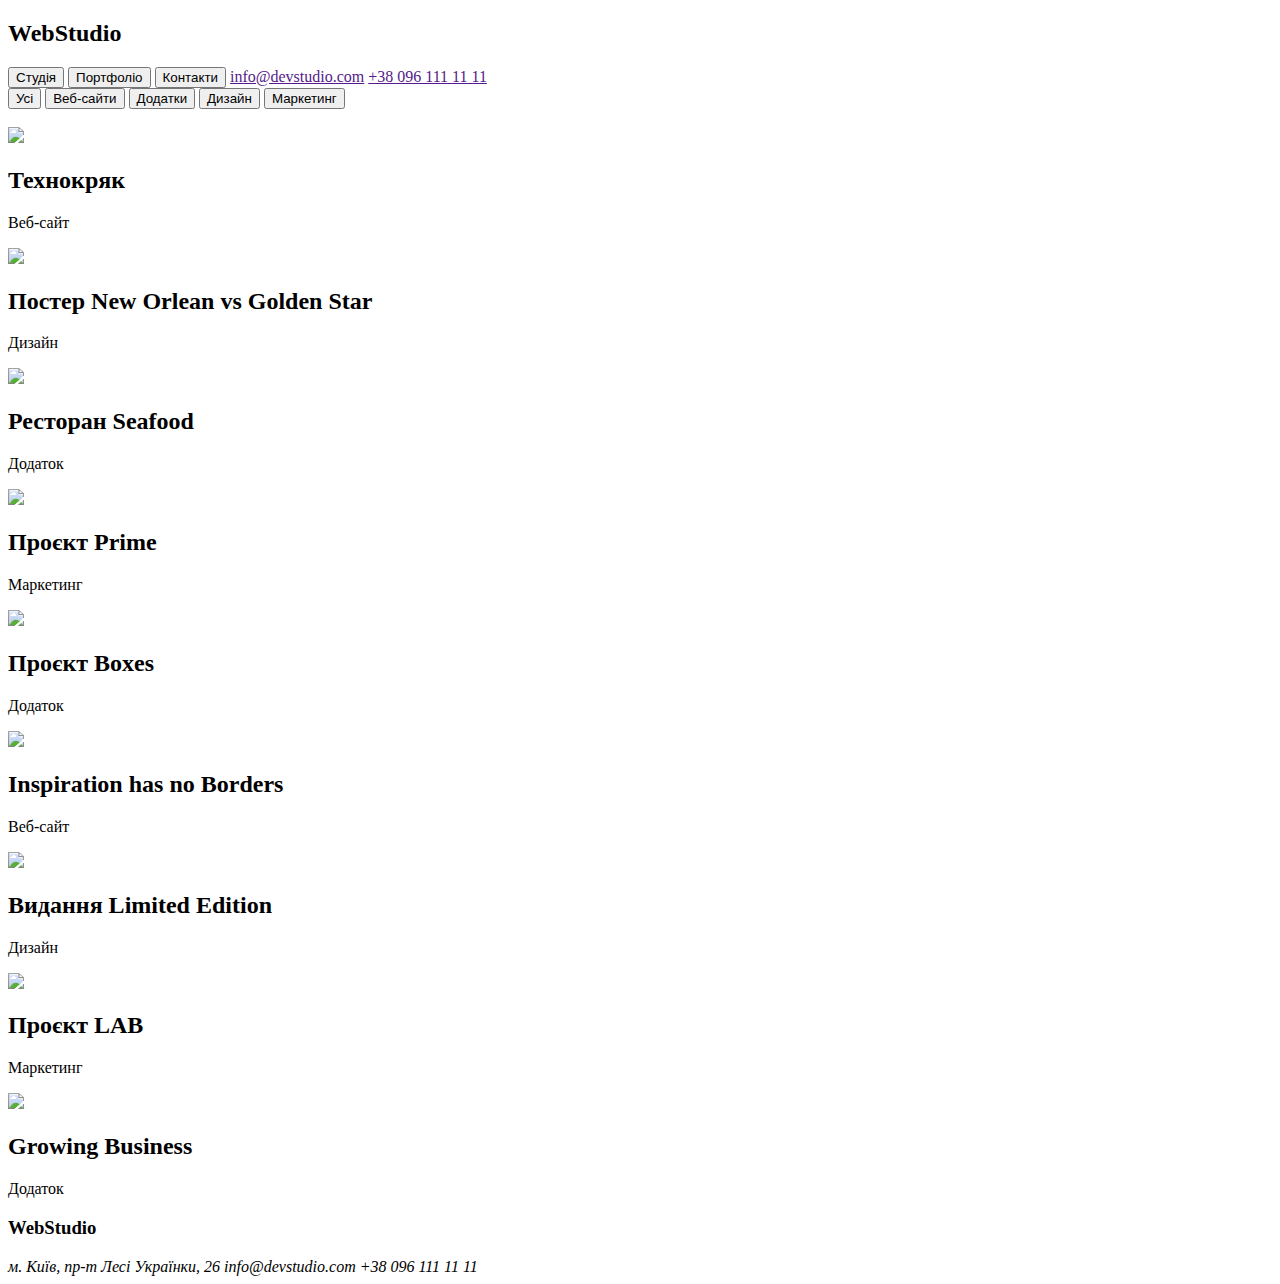
==== portfolio.html @ 67437295 "hello:)" ====
<!DOCTYPE html>
<html lang="en">
<head>
    <meta charset="UTF-8">
    <meta name="viewport" content="width=device-width, initial-scale=1.0">
    <title>Document</title>
</head>
<body>
  <header>
    <h2>WebStudio</h2>
    <button>Студія</button>
    <button>Портфоліо</button>
    <button>Контакти</button>
    <a href="" >info@devstudio.com</a>
    <a href="" >+38 096 111 11 11</a>
  </header>
  <main>
   <button>Усi</i></button>
<button>Веб-сайти</button>
<button>Додатки</button>
<button>Дизайн</button>
<button>Маркетинг</button>
<br>
<br>
<img src="https://www.google.com/imgres?q=laptop&imgurl=https%3A%2F%2Feuronics.ie%2Fcdn%2Fshop%2Fproducts%2Fc08182636_37fb84fd-99cb-457e-bbe7-fbdf2073a39b_600x.png%3Fv%3D1692798462&imgrefurl=https%3A%2F%2Feuronics.ie%2Fproducts%2Fhp-laptop-core-i3-1115g4-4gb-128gb-15-6-fhd-natural-silver-laptop-15s-fq2050na&docid=ZyOKdVw-lLEk2M&tbnid=l8ycsXHzP4lEBM&vet=12ahUKEwiNrfe1zaGIAxUEWEEAHR8PBLgQM3oECDEQAA..i&w=600&h=450&hcb=2&ved=2ahUKEwiNrfe1zaGIAxUEWEEAHR8PBLgQM3oECDEQAA" />
<h2>Технокряк</h2>
<p>Веб-сайт</p>
<img src="https://www.google.com/imgres?q=basketball&imgurl=https%3A%2F%2Fwww.ncaa.com%2F_flysystem%2Fpublic-s3%2Fstyles%2Flarge_16x9%2Fpublic-s3%2Fthumbnails%2F2024-04%2Fheide-putback.jpg%3Fh%3D71c64c38%26itok%3DlRvWX8m5&imgrefurl=https%3A%2F%2Fwww.ncaa.com%2Fsports%2Fbasketball-men%2Fd1&docid=zAGZPlyM1wrfuM&tbnid=Vhg1HHwNZ5F5mM&vet=12ahUKEwjRs7brzqGIAxUMWkEAHcvUKc4QM3oECGkQAA..i&w=1280&h=720&hcb=2&ved=2ahUKEwjRs7brzqGIAxUMWkEAHcvUKc4QM3oECGkQAA" />
<h2>Постер New Orlean vs Golden Star</h2>
<p>Дизайн</p>
<img src="https://www.google.com/imgres?q=seafood%20word&imgurl=https%3A%2F%2Fwww.shutterstock.com%2Fimage-vector%2Fvector-illustration-seafood-text-advertisments-600w-1482568709.jpg&imgrefurl=https%3A%2F%2Fwww.shutterstock.com%2Fsearch%2Fseafood-word&docid=PDdvQxFw0j-ROM&tbnid=7Hi1hHAVCEogoM&vet=12ahUKEwjzuKHXz6GIAxU7WUEAHUrkHI0QM3oECHIQAA..i&w=600&h=428&hcb=2&ved=2ahUKEwjzuKHXz6GIAxU7WUEAHUrkHI0QM3oECHIQAA"/>
<h2>Ресторан Seafood</h2>
<p>Додаток</p>
<img src="https://www.google.com/imgres?q=headphones&imgurl=https%3A%2F%2Fhniesfp.imgix.net%2F8%2Fimages%2Fdetailed%2F378%2FHeadphone_Sony_WH-CH520B.jpg%3Ffit%3Dfill%26bg%3D0FFF%26w%3D1500%26h%3D1000%26auto%3Dformat%2Ccompress&imgrefurl=https%3A%2F%2Fwww.harveynorman.ie%2Ftvs-headphones%2Fheadphones%2Fall-headphones%2Fwireless-headphones%2Fsony-wh-ch520-over-ear-wireless-headphones-black.html&docid=RtQ9C7Jx9IM8LM&tbnid=XfExqavMAMLGVM&vet=12ahUKEwiy7KKmzaGIAxU4UkEAHSH9MXoQM3oECHIQAA..i&w=1500&h=1000&hcb=2&ved=2ahUKEwiy7KKmzaGIAxU4UkEAHSH9MXoQM3oECHIQAA" />
<h2>Проєкт Prime</h2>
<p>Маркетинг</p>
<img src="https://www.google.com/imgres?q=boxes&imgurl=https%3A%2F%2Fwww.barrypackaging.com%2Fmedia%2Fcatalog%2Fproduct%2Fcache%2F43539715166df2cfe9c9410f0d056757%2Fc%2Fu%2Fcustom_printed_boxes_ireland.png&imgrefurl=https%3A%2F%2Fwww.barrypackaging.com%2Fprinted-gift-boxes.html&docid=LnR7jEbwJSw3JM&tbnid=hXiBMqPza2zN1M&vet=12ahUKEwiR3YLJ16GIAxVcVUEAHfduN2YQM3oECBkQAA..i&w=700&h=700&hcb=2&ved=2ahUKEwiR3YLJ16GIAxVcVUEAHfduN2YQM3oECBkQAA"/>
<h2>Проєкт Boxes</h2>
   <p>Додаток</p> 
   <img src="https://www.google.com/imgres?q=inspiration%20for%20borders%20computer&imgurl=https%3A%2F%2Fcdn-bnoon.nitrocdn.com%2FcfUeuSvoLILQuGVcmoHbpjWXuRZqSowW%2Fassets%2Fimages%2Foptimized%2Frev-9ff0157%2Fzudu.co.uk%2Fwp-content%2Fuploads%2Fcampaign-creators-1167000-unsplash.jpg&imgrefurl=https%3A%2F%2Fzudu.co.uk%2Fblog%2Fweb-design-inspiration-resources%2F&docid=n_Tm7UALkPeo5M&tbnid=-ISSPaA6j4lECM&vet=12ahUKEwjW4Lrx16GIAxV7aEEAHYIGNwgQM3oECDkQAA..i&w=6000&h=4000&hcb=2&ved=2ahUKEwjW4Lrx16GIAxV7aEEAHYIGNwgQM3oECDkQAA" />
   <h2>Inspiration has no Borders</h2>
   <p>Веб-сайт</p>
   <img src="https://www.google.com/url?sa=i&url=https%3A%2F%2Fby.ebay.com%2Fb%2FOscar-Wilde-Limited-Edition-Original-Antiquarian-Collectible-Books%2F29223%2Fbn_83355276&psig=AOvVaw1IG4GmJKWW__uV10mE99AT&ust=1725278143927000&source=images&cd=vfe&opi=89978449&ved=0CBQQjRxqFwoTCOiQ55zYoYgDFQAAAAAdAAAAABAE" />
   <h2>Видання Limited Edition</h2>
   <p>Дизайн</p>
   <img src="https://www.google.com/imgres?q=lab%20el%20tag&imgurl=https%3A%2F%2Funblast.com%2Fwp-content%2Fuploads%2F2023%2F07%2FRectangle-Label-Tag-Mockup.jpg&imgrefurl=https%3A%2F%2Funblast.com%2Frectangle-label-tag-mockup%2F&docid=7kOJz4NvoI5FbM&tbnid=uqVEvZj4_ieZxM&vet=12ahUKEwik2c-z2KGIAxUhU0EAHc0yK_wQM3oECBYQAA..i&w=2000&h=1500&hcb=2&ved=2ahUKEwik2c-z2KGIAxUhU0EAHc0yK_wQM3oECBYQAA" />
   <h2>Проєкт LAB</h2>
   <p>Маркетинг</p>
   <img src="https://www.google.com/imgres?q=growing%20business&imgurl=https%3A%2F%2Fthecurrency.news%2Fwp-content%2Fuploads%2F2023%2F10%2FBusiness-Growth-1.jpg&imgrefurl=https%3A%2F%2Fthecurrency.news%2Farticles%2F129938%2Fif-growth-is-fundamentally-intertwined-with-corporate-survival-how-fast-should-your-company-grow%2F&docid=T8zz59KXGPl3RM&tbnid=UoJcz5yVofsyIM&vet=12ahUKEwimg87F2KGIAxW-VUEAHWiLNqEQM3oFCIABEAA..i&w=1920&h=1080&hcb=2&ved=2ahUKEwimg87F2KGIAxW-VUEAHWiLNqEQM3oFCIABEAA" />
   <h2>Growing Business</h2>
   <p>Додаток</p>
  </main>
  <footer>
    <h3>WebStudio</h3>
<address>м. Київ, пр-т Лесі Українки, 26
info@devstudio.com
+38 096 111 11 11</address>
</body>
</html>
</footer>
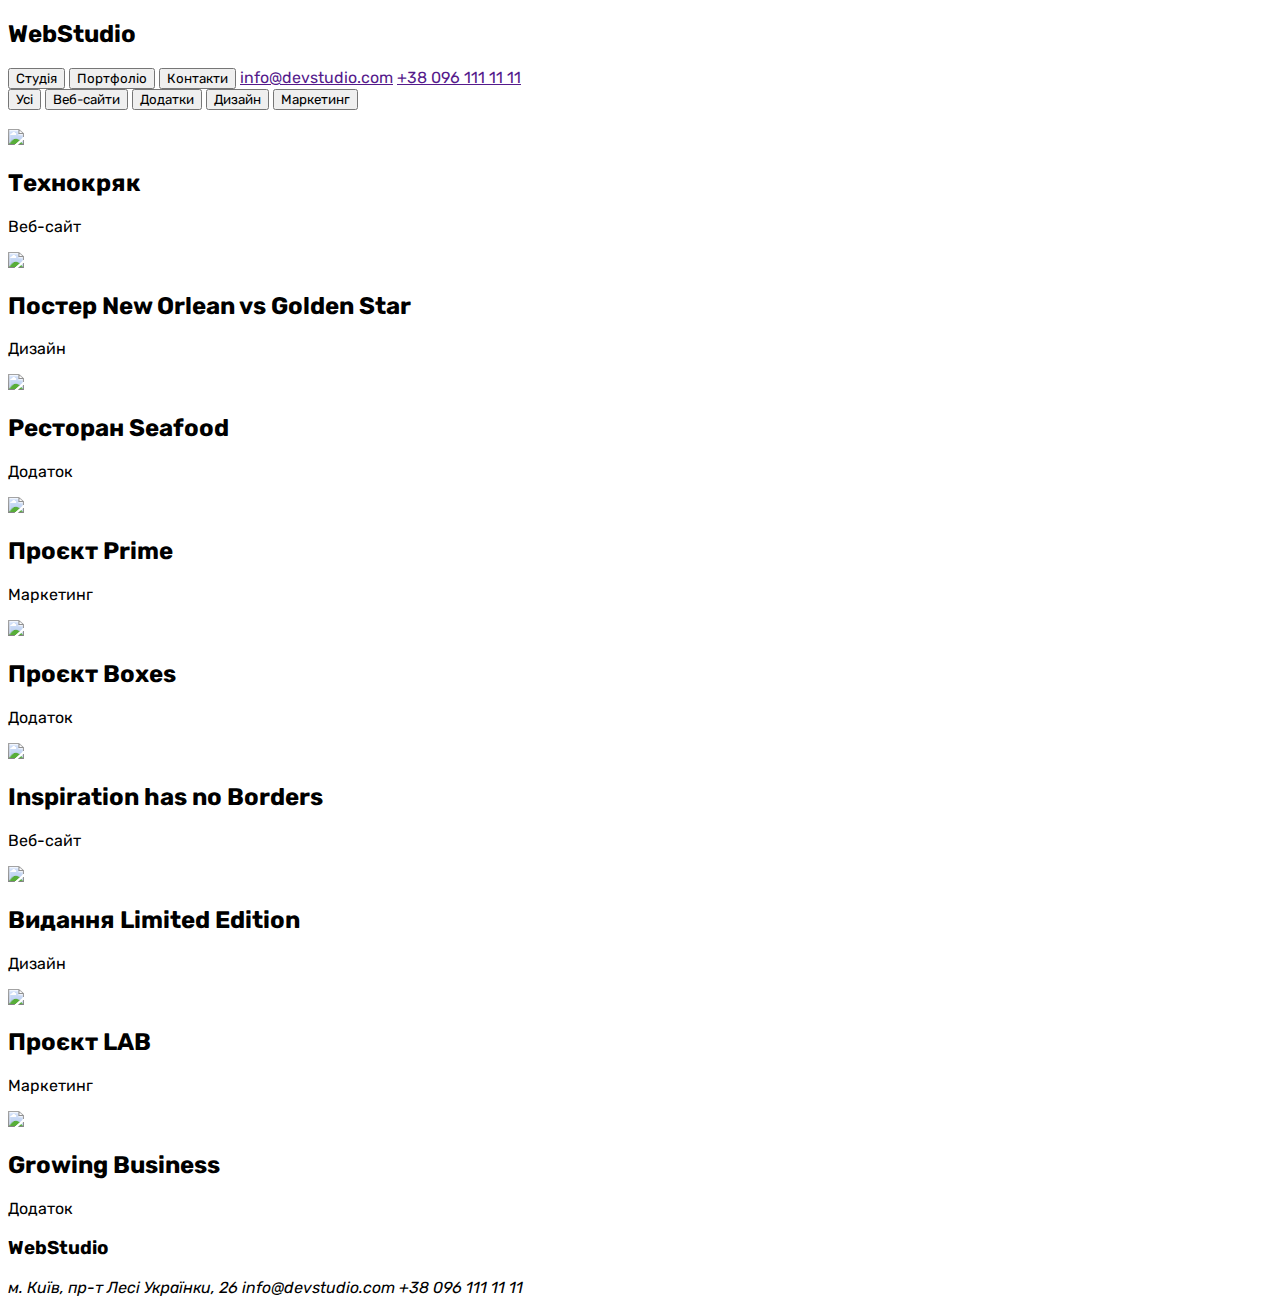
==== commit ff7de80a: "HW done" ====
--- a/portfolio.html
+++ b/portfolio.html
@@ -4,7 +4,19 @@
     <meta charset="UTF-8">
     <meta name="viewport" content="width=device-width, initial-scale=1.0">
     <title>Document</title>
+    <link rel="stylesheet" href="portfolio.css">
 </head>
+<meta charset="UTF-8">
+    <meta name="viewport" content="width=device-width, initial-scale=1.0">
+    <title>Document</title>
+    <link rel="preconnect" href="https://fonts.googleapis.com">
+<link rel="preconnect" href="https://fonts.gstatic.com" crossorigin>
+<link href="https://fonts.googleapis.com/css2?family=Rubik:ital,wght@0,300..900;1,300..900&display=swap" rel="stylesheet">
+    <style>
+        body, h1, h2, h3, h4, p, a, button {
+            font-family: 'Rubik', sans-serif;
+        }
+    </style>
 <body>
   <header>
     <h2>WebStudio</h2>
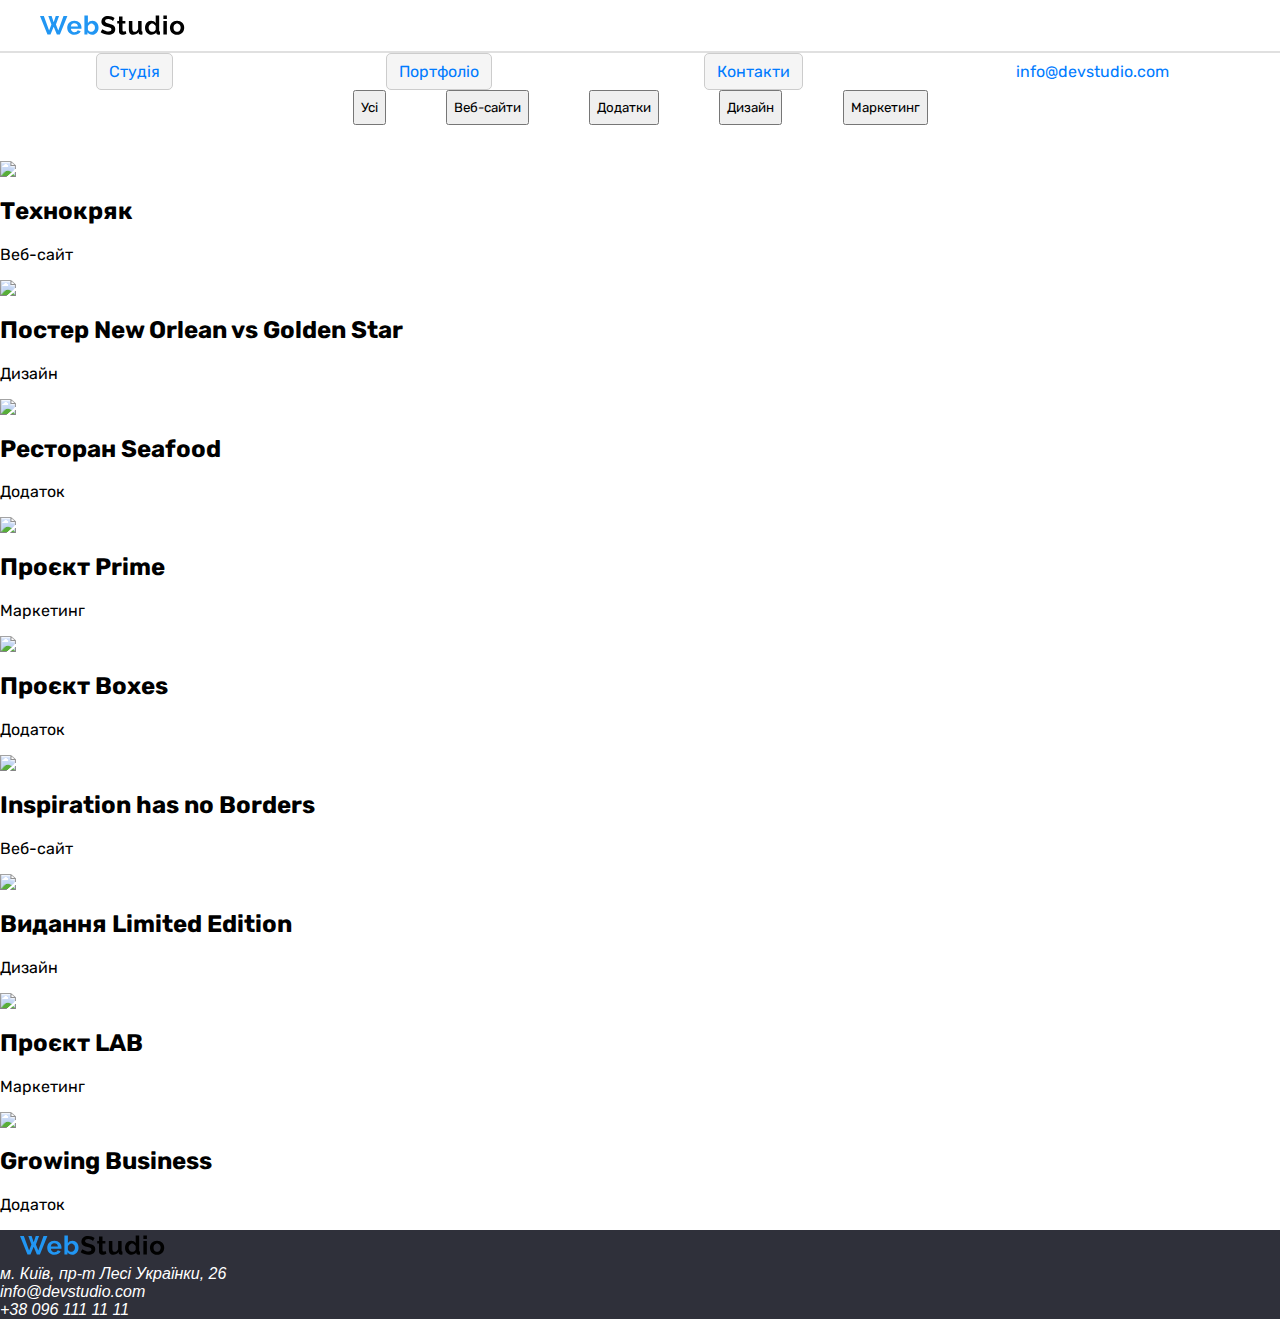
==== commit 2c506b2d: "Вибачте, що не зміг розмістити зображення з текстом по центру. Я не знаю, чому це не виходить" ====
--- a/portfolio.html
+++ b/portfolio.html
@@ -4,6 +4,13 @@
     <meta charset="UTF-8">
     <meta name="viewport" content="width=device-width, initial-scale=1.0">
     <title>Document</title>
+    <link
+      rel="stylesheet"
+      href="https://cdnjs.cloudflare.com/ajax/libs/modern-normalize/2.0.0/modern-normalize.min.css"
+      integrity="sha512-4xo8blKMVCiXpTaLzQSLSw3KFOVPWhm/TRtuPVc4WG6kUgjH6J03IBuG7JZPkcWMxJ5huwaBpOpnwYElP/m6wg=="
+      crossorigin="anonymous"
+      referrerpolicy="no-referrer"
+    />
     <link rel="stylesheet" href="portfolio.css">
 </head>
 <meta charset="UTF-8">
@@ -16,56 +23,179 @@
         body, h1, h2, h3, h4, p, a, button {
             font-family: 'Rubik', sans-serif;
         }
+
+.header-container {
+    display: flex;
+    align-items: center;
+    justify-content: space-between; 
+    padding: 10px 20px;
+    border-bottom: 2px solid #e0e0e0;
+}
+
+.logo a {
+    font-weight: bold;
+    font-size: 1.5em;
+    color: #007bff;
+    text-decoration: none;
+    display: inline-block;
+    border: 2px solid #007bff;
+    padding: 5px 10px;
+    border-radius: 5px;
+    transition: all 0.3s ease;
+}
+
+.logo a span {
+    color: black;
+}
+
+.logo a:hover {
+    background-color: #007bff;
+    color: white;
+}
+
+.nav-buttons {
+    display: flex;
+    gap: 20px; 
+    justify-content: space-around;
+}
+
+.nav-buttons button {
+    padding: 8px 12px;
+    border: 1px solid #ccc;
+    background-color: #f5f5f5;
+    color: #007bff;
+    font-size: 1em;
+    cursor: pointer;
+    border-radius: 5px;
+    transition: background-color 0.3s ease, color 0.3s ease;
+}
+
+.nav-buttons button:hover {
+    background-color: #007bff;
+    color: white;
+}
+
+.contact-info {
+    display: flex;
+    gap: 15px;
+    align-items: center;
+}
+
+.contact-info a {
+    text-decoration: none;
+    color: #007bff;
+    transition: color 0.3s ease;
+}
+
+.contact-info a:hover {
+    color: #ff5733;
+}
+
+body {
+    font-family: Arial, sans-serif;
+    margin: 0;
+    padding: 0;
+}
+.webstudiologo {
+    margin-left: 20px; 
+}
+
+.buttons {
+  width: 575px;
+  height: 35px;
+  top: 174px;
+ display: flex;
+ justify-content: space-between;
+ margin: 0 auto;
+}
+
+.end {
+  background-color: #2F303A;
+  
+}
+.address{
+   color: white;
+}
+
+.img {
+  display: flex;
+      justify-content: space-between;
+      margin: 0 auto;
+}
+
+.img2 {
+  display: flex;
+      justify-content: space-between;
+      margin: 0 auto;
+}
+
+.img3 {
+  display: flex;
+      justify-content: space-between;
+      margin: 0 auto;
+}
     </style>
 <body>
   <header>
-    <h2>WebStudio</h2>
-    <button>Студія</button>
-    <button>Портфоліо</button>
-    <button>Контакти</button>
-    <a href="" >info@devstudio.com</a>
-    <a href="" >+38 096 111 11 11</a>
+    <div class="header-container">
+    <svg class="webstudiologo" width="145" height="31" viewBox="0 0 145 20" fill="none" xmlns="http://www.w3.org/2000/svg">
+      <path d="M8.294 0.592H11.596L13.676 6.702L15.756 0.592H19.084L15.938 8.99L18.278 14.892L23.504 0.539999H27.404L19.89 19H16.874L13.676 11.252L10.478 19H7.462L0 0.539999H3.848L9.1 14.892L11.388 8.99L8.294 0.592ZM34.3793 19.26C33.2873 19.26 32.2993 19.078 31.4153 18.714C30.5313 18.3327 29.7773 17.8213 29.1533 17.18C28.5293 16.5387 28.044 15.7933 27.6973 14.944C27.368 14.0947 27.2033 13.202 27.2033 12.266C27.2033 11.2953 27.368 10.3853 27.6973 9.536C28.0266 8.66933 28.5033 7.91533 29.1273 7.274C29.7513 6.61533 30.5053 6.09533 31.3893 5.714C32.2906 5.33267 33.296 5.142 34.4053 5.142C35.5146 5.142 36.5026 5.33267 37.3693 5.714C38.2533 6.09533 38.9986 6.60667 39.6053 7.248C40.2293 7.88933 40.6973 8.63467 41.0093 9.484C41.3386 10.3333 41.5033 11.2173 41.5033 12.136C41.5033 12.3613 41.4946 12.578 41.4773 12.786C41.4773 12.994 41.46 13.1673 41.4253 13.306H30.8953C30.9473 13.8433 31.0773 14.32 31.2853 14.736C31.4933 15.152 31.762 15.5073 32.0913 15.802C32.4206 16.0967 32.7933 16.322 33.2093 16.478C33.6253 16.634 34.0586 16.712 34.5093 16.712C35.2026 16.712 35.8526 16.5473 36.4593 16.218C37.0833 15.8713 37.508 15.4207 37.7333 14.866L40.7233 15.698C40.2206 16.738 39.4146 17.596 38.3053 18.272C37.2133 18.9307 35.9046 19.26 34.3793 19.26ZM37.9153 11.044C37.8286 10.0213 37.4473 9.20667 36.7713 8.6C36.1126 7.976 35.3066 7.664 34.3533 7.664C33.8853 7.664 33.4433 7.75067 33.0273 7.924C32.6286 8.08 32.2733 8.30533 31.9613 8.6C31.6493 8.89467 31.3893 9.25 31.1813 9.666C30.9906 10.082 30.878 10.5413 30.8433 11.044H37.9153ZM52.1538 19.26C51.1138 19.26 50.1864 19.026 49.3718 18.558C48.5571 18.09 47.9158 17.4487 47.4478 16.634V19H44.4058V0.0199995H47.8898V7.768C48.3751 6.936 49.0078 6.29467 49.7878 5.844C50.5851 5.376 51.5124 5.142 52.5698 5.142C53.4538 5.142 54.2598 5.33267 54.9878 5.714C55.7158 6.09533 56.3398 6.60667 56.8598 7.248C57.3971 7.88933 57.8044 8.64333 58.0818 9.51C58.3764 10.3767 58.5238 11.2867 58.5238 12.24C58.5238 13.228 58.3591 14.1467 58.0298 14.996C57.7178 15.8453 57.2758 16.5907 56.7038 17.232C56.1318 17.856 55.4558 18.35 54.6758 18.714C53.8958 19.078 53.0551 19.26 52.1538 19.26ZM51.1918 16.296C51.7464 16.296 52.2578 16.192 52.7258 15.984C53.1938 15.7587 53.5924 15.464 53.9218 15.1C54.2511 14.736 54.5024 14.3113 54.6758 13.826C54.8664 13.3407 54.9618 12.8207 54.9618 12.266C54.9618 11.7113 54.8751 11.1827 54.7018 10.68C54.5284 10.1773 54.2771 9.73533 53.9478 9.354C53.6358 8.97267 53.2631 8.66933 52.8298 8.444C52.3964 8.21867 51.9198 8.106 51.3998 8.106C50.6198 8.106 49.9178 8.366 49.2938 8.886C48.6871 9.38867 48.2191 10.0127 47.8898 10.758V14.008C48.0111 14.3547 48.1844 14.6667 48.4098 14.944C48.6524 15.2213 48.9211 15.464 49.2158 15.672C49.5104 15.8627 49.8311 16.0187 50.1778 16.14C50.5244 16.244 50.8624 16.296 51.1918 16.296Z" fill="#2196F3"/>
+      <path d="M73.0003 5.376C72.8789 5.25467 72.6536 5.09 72.3243 4.882C72.0123 4.674 71.6223 4.47467 71.1543 4.284C70.7036 4.076 70.2096 3.90267 69.6723 3.764C69.1349 3.62533 68.5889 3.556 68.0343 3.556C67.0463 3.556 66.3096 3.738 65.8243 4.102C65.3389 4.466 65.0963 4.97733 65.0963 5.636C65.0963 6.01733 65.1829 6.338 65.3563 6.598C65.5469 6.84067 65.8156 7.05733 66.1623 7.248C66.5089 7.43867 66.9423 7.612 67.4623 7.768C67.9996 7.924 68.6149 8.08867 69.3083 8.262C70.2096 8.50467 71.0243 8.76467 71.7523 9.042C72.4976 9.31933 73.1216 9.666 73.6243 10.082C74.1443 10.498 74.5429 11.0007 74.8203 11.59C75.0976 12.162 75.2363 12.8727 75.2363 13.722C75.2363 14.71 75.0456 15.5593 74.6643 16.27C74.3003 16.9633 73.7976 17.5267 73.1563 17.96C72.5323 18.3933 71.8043 18.714 70.9723 18.922C70.1576 19.1127 69.2996 19.208 68.3983 19.208C67.0116 19.208 65.6423 19 64.2903 18.584C62.9383 18.168 61.7249 17.5787 60.6503 16.816L62.2363 13.722C62.3923 13.878 62.6696 14.086 63.0683 14.346C63.4843 14.5887 63.9696 14.84 64.5243 15.1C65.0789 15.3427 65.6943 15.5507 66.3703 15.724C67.0463 15.8973 67.7396 15.984 68.4503 15.984C70.4263 15.984 71.4143 15.3513 71.4143 14.086C71.4143 13.6873 71.3016 13.3493 71.0763 13.072C70.8509 12.7947 70.5303 12.552 70.1143 12.344C69.6983 12.136 69.1956 11.9453 68.6063 11.772C68.0169 11.5987 67.3583 11.408 66.6303 11.2C65.7463 10.9573 64.9749 10.6973 64.3163 10.42C63.6749 10.1253 63.1376 9.78733 62.7043 9.406C62.2709 9.00733 61.9416 8.55667 61.7163 8.054C61.5083 7.534 61.4043 6.91867 61.4043 6.208C61.4043 5.272 61.5776 4.44 61.9243 3.712C62.2709 2.984 62.7476 2.37733 63.3543 1.892C63.9783 1.40667 64.6976 1.04267 65.5123 0.799999C66.3269 0.539999 67.2023 0.409999 68.1383 0.409999C69.4383 0.409999 70.6343 0.617999 71.7263 1.034C72.8183 1.43267 73.7716 1.90933 74.5863 2.464L73.0003 5.376ZM86.4013 18.298C85.9333 18.506 85.3613 18.714 84.6853 18.922C84.0093 19.13 83.2986 19.234 82.5533 19.234C82.0679 19.234 81.6086 19.1733 81.1753 19.052C80.7593 18.9307 80.3866 18.74 80.0573 18.48C79.7453 18.2027 79.4939 17.856 79.3033 17.44C79.1126 17.0067 79.0173 16.4867 79.0173 15.88V8.054H77.2233V5.376H79.0173V0.956H82.5013V5.376H85.3613V8.054H82.5013V14.71C82.5013 15.1953 82.6226 15.542 82.8653 15.75C83.1253 15.9407 83.4373 16.036 83.8013 16.036C84.1653 16.036 84.5206 15.9753 84.8673 15.854C85.2139 15.7327 85.4913 15.6287 85.6993 15.542L86.4013 18.298ZM93.1558 19.26C91.7518 19.26 90.6858 18.8093 89.9578 17.908C89.2298 17.0067 88.8658 15.672 88.8658 13.904V5.376H92.3498V13.15C92.3498 15.2473 93.1038 16.296 94.6118 16.296C95.2878 16.296 95.9378 16.0967 96.5618 15.698C97.2031 15.282 97.7231 14.658 98.1218 13.826V5.376H101.606V14.996C101.606 15.36 101.666 15.62 101.788 15.776C101.926 15.932 102.143 16.0187 102.438 16.036V19C102.091 19.0693 101.796 19.1127 101.554 19.13C101.328 19.1473 101.12 19.156 100.93 19.156C100.306 19.156 99.7944 19.0173 99.3958 18.74C99.0144 18.4453 98.7891 18.0467 98.7198 17.544L98.6418 16.452C98.0351 17.388 97.2551 18.09 96.3018 18.558C95.3484 19.026 94.2998 19.26 93.1558 19.26ZM111.49 19.26C110.554 19.26 109.687 19.078 108.89 18.714C108.093 18.35 107.408 17.8473 106.836 17.206C106.264 16.5647 105.813 15.8193 105.484 14.97C105.172 14.1033 105.016 13.176 105.016 12.188C105.016 11.2 105.163 10.2813 105.458 9.432C105.77 8.58267 106.195 7.83733 106.732 7.196C107.269 6.55467 107.911 6.052 108.656 5.688C109.401 5.324 110.216 5.142 111.1 5.142C112.105 5.142 113.007 5.38467 113.804 5.87C114.619 6.35533 115.251 6.988 115.702 7.768V0.0199995H119.186V14.996C119.186 15.36 119.247 15.62 119.368 15.776C119.489 15.932 119.697 16.0187 119.992 16.036V19C119.385 19.1213 118.891 19.182 118.51 19.182C117.886 19.182 117.375 19.026 116.976 18.714C116.577 18.402 116.352 17.9947 116.3 17.492L116.222 16.634C115.719 17.5007 115.035 18.1593 114.168 18.61C113.319 19.0433 112.426 19.26 111.49 19.26ZM112.4 16.296C112.729 16.296 113.067 16.244 113.414 16.14C113.761 16.0187 114.081 15.854 114.376 15.646C114.671 15.438 114.931 15.1953 115.156 14.918C115.399 14.6407 115.581 14.3373 115.702 14.008V10.758C115.563 10.3767 115.364 10.03 115.104 9.718C114.861 9.38867 114.575 9.11133 114.246 8.886C113.934 8.64333 113.596 8.45267 113.232 8.314C112.885 8.17533 112.539 8.106 112.192 8.106C111.672 8.106 111.187 8.21867 110.736 8.444C110.303 8.66933 109.93 8.98133 109.618 9.38C109.306 9.76133 109.063 10.2033 108.89 10.706C108.717 11.2087 108.63 11.7287 108.63 12.266C108.63 12.838 108.725 13.3667 108.916 13.852C109.107 14.3373 109.367 14.762 109.696 15.126C110.025 15.49 110.415 15.776 110.866 15.984C111.334 16.192 111.845 16.296 112.4 16.296ZM123.386 19V5.376H126.87V19H123.386ZM123.386 3.478V0.0199995H126.87V3.478H123.386ZM137.085 19.26C135.975 19.26 134.979 19.0693 134.095 18.688C133.211 18.3067 132.457 17.7953 131.833 17.154C131.226 16.4953 130.758 15.7413 130.429 14.892C130.099 14.0427 129.935 13.15 129.935 12.214C129.935 11.2607 130.099 10.3593 130.429 9.51C130.758 8.66067 131.226 7.91533 131.833 7.274C132.457 6.61533 133.211 6.09533 134.095 5.714C134.979 5.33267 135.975 5.142 137.085 5.142C138.194 5.142 139.182 5.33267 140.049 5.714C140.933 6.09533 141.678 6.61533 142.285 7.274C142.909 7.91533 143.385 8.66067 143.715 9.51C144.044 10.3593 144.209 11.2607 144.209 12.214C144.209 13.15 144.044 14.0427 143.715 14.892C143.385 15.7413 142.917 16.4953 142.311 17.154C141.704 17.7953 140.959 18.3067 140.075 18.688C139.191 19.0693 138.194 19.26 137.085 19.26ZM133.523 12.214C133.523 12.8207 133.609 13.3753 133.783 13.878C133.973 14.3633 134.225 14.788 134.537 15.152C134.866 15.516 135.247 15.802 135.681 16.01C136.114 16.2007 136.582 16.296 137.085 16.296C137.587 16.296 138.055 16.2007 138.489 16.01C138.922 15.802 139.295 15.516 139.607 15.152C139.936 14.788 140.187 14.3547 140.361 13.852C140.551 13.3493 140.647 12.7947 140.647 12.188C140.647 11.5987 140.551 11.0527 140.361 10.55C140.187 10.0473 139.936 9.614 139.607 9.25C139.295 8.886 138.922 8.60867 138.489 8.418C138.055 8.21 137.587 8.106 137.085 8.106C136.582 8.106 136.114 8.21 135.681 8.418C135.247 8.626 134.866 8.912 134.537 9.276C134.225 9.64 133.973 10.0733 133.783 10.576C133.609 11.0787 133.523 11.6247 133.523 12.214Z" fill="black"/>
+    </svg></div>
+    <div class="nav-buttons">
+      <button class="button1">Студія</button>
+      <button class="button2">Портфоліо</button>
+      <button class="button3">Контакти</button>
+      <div class="contact-info">
+        <a href="mailto:info@devstudio.com">info@devstudio.com</a>
+      <a href="+38 096 111 11 11"></a>
+    </div>
   </header>
   <main>
-   <button>Усi</i></button>
-<button>Веб-сайти</button>
-<button>Додатки</button>
-<button>Дизайн</button>
-<button>Маркетинг</button>
+    <div class="buttons">
+   <button class="button3.0">Усi</i></button>
+<button class="button4">Веб-сайти</button>
+<button class="button5">Додатки</button>
+<button class="button6">Дизайн</button>
+<button class="button7">Маркетинг</button>
+</div>
 <br>
 <br>
-<img src="https://www.google.com/imgres?q=laptop&imgurl=https%3A%2F%2Feuronics.ie%2Fcdn%2Fshop%2Fproducts%2Fc08182636_37fb84fd-99cb-457e-bbe7-fbdf2073a39b_600x.png%3Fv%3D1692798462&imgrefurl=https%3A%2F%2Feuronics.ie%2Fproducts%2Fhp-laptop-core-i3-1115g4-4gb-128gb-15-6-fhd-natural-silver-laptop-15s-fq2050na&docid=ZyOKdVw-lLEk2M&tbnid=l8ycsXHzP4lEBM&vet=12ahUKEwiNrfe1zaGIAxUEWEEAHR8PBLgQM3oECDEQAA..i&w=600&h=450&hcb=2&ved=2ahUKEwiNrfe1zaGIAxUEWEEAHR8PBLgQM3oECDEQAA" />
+<img class="img" src="https://www.google.com/imgres?q=laptop&imgurl=https%3A%2F%2Feuronics.ie%2Fcdn%2Fshop%2Fproducts%2Fc08182636_37fb84fd-99cb-457e-bbe7-fbdf2073a39b_600x.png%3Fv%3D1692798462&imgrefurl=https%3A%2F%2Feuronics.ie%2Fproducts%2Fhp-laptop-core-i3-1115g4-4gb-128gb-15-6-fhd-natural-silver-laptop-15s-fq2050na&docid=ZyOKdVw-lLEk2M&tbnid=l8ycsXHzP4lEBM&vet=12ahUKEwiNrfe1zaGIAxUEWEEAHR8PBLgQM3oECDEQAA..i&w=600&h=450&hcb=2&ved=2ahUKEwiNrfe1zaGIAxUEWEEAHR8PBLgQM3oECDEQAA" />
 <h2>Технокряк</h2>
 <p>Веб-сайт</p>
-<img src="https://www.google.com/imgres?q=basketball&imgurl=https%3A%2F%2Fwww.ncaa.com%2F_flysystem%2Fpublic-s3%2Fstyles%2Flarge_16x9%2Fpublic-s3%2Fthumbnails%2F2024-04%2Fheide-putback.jpg%3Fh%3D71c64c38%26itok%3DlRvWX8m5&imgrefurl=https%3A%2F%2Fwww.ncaa.com%2Fsports%2Fbasketball-men%2Fd1&docid=zAGZPlyM1wrfuM&tbnid=Vhg1HHwNZ5F5mM&vet=12ahUKEwjRs7brzqGIAxUMWkEAHcvUKc4QM3oECGkQAA..i&w=1280&h=720&hcb=2&ved=2ahUKEwjRs7brzqGIAxUMWkEAHcvUKc4QM3oECGkQAA" />
+<img class="img" src="https://www.google.com/imgres?q=basketball&imgurl=https%3A%2F%2Fwww.ncaa.com%2F_flysystem%2Fpublic-s3%2Fstyles%2Flarge_16x9%2Fpublic-s3%2Fthumbnails%2F2024-04%2Fheide-putback.jpg%3Fh%3D71c64c38%26itok%3DlRvWX8m5&imgrefurl=https%3A%2F%2Fwww.ncaa.com%2Fsports%2Fbasketball-men%2Fd1&docid=zAGZPlyM1wrfuM&tbnid=Vhg1HHwNZ5F5mM&vet=12ahUKEwjRs7brzqGIAxUMWkEAHcvUKc4QM3oECGkQAA..i&w=1280&h=720&hcb=2&ved=2ahUKEwjRs7brzqGIAxUMWkEAHcvUKc4QM3oECGkQAA" />
 <h2>Постер New Orlean vs Golden Star</h2>
 <p>Дизайн</p>
-<img src="https://www.google.com/imgres?q=seafood%20word&imgurl=https%3A%2F%2Fwww.shutterstock.com%2Fimage-vector%2Fvector-illustration-seafood-text-advertisments-600w-1482568709.jpg&imgrefurl=https%3A%2F%2Fwww.shutterstock.com%2Fsearch%2Fseafood-word&docid=PDdvQxFw0j-ROM&tbnid=7Hi1hHAVCEogoM&vet=12ahUKEwjzuKHXz6GIAxU7WUEAHUrkHI0QM3oECHIQAA..i&w=600&h=428&hcb=2&ved=2ahUKEwjzuKHXz6GIAxU7WUEAHUrkHI0QM3oECHIQAA"/>
+<img class="img" src="https://www.google.com/imgres?q=seafood%20word&imgurl=https%3A%2F%2Fwww.shutterstock.com%2Fimage-vector%2Fvector-illustration-seafood-text-advertisments-600w-1482568709.jpg&imgrefurl=https%3A%2F%2Fwww.shutterstock.com%2Fsearch%2Fseafood-word&docid=PDdvQxFw0j-ROM&tbnid=7Hi1hHAVCEogoM&vet=12ahUKEwjzuKHXz6GIAxU7WUEAHUrkHI0QM3oECHIQAA..i&w=600&h=428&hcb=2&ved=2ahUKEwjzuKHXz6GIAxU7WUEAHUrkHI0QM3oECHIQAA"/>
 <h2>Ресторан Seafood</h2>
 <p>Додаток</p>
-<img src="https://www.google.com/imgres?q=headphones&imgurl=https%3A%2F%2Fhniesfp.imgix.net%2F8%2Fimages%2Fdetailed%2F378%2FHeadphone_Sony_WH-CH520B.jpg%3Ffit%3Dfill%26bg%3D0FFF%26w%3D1500%26h%3D1000%26auto%3Dformat%2Ccompress&imgrefurl=https%3A%2F%2Fwww.harveynorman.ie%2Ftvs-headphones%2Fheadphones%2Fall-headphones%2Fwireless-headphones%2Fsony-wh-ch520-over-ear-wireless-headphones-black.html&docid=RtQ9C7Jx9IM8LM&tbnid=XfExqavMAMLGVM&vet=12ahUKEwiy7KKmzaGIAxU4UkEAHSH9MXoQM3oECHIQAA..i&w=1500&h=1000&hcb=2&ved=2ahUKEwiy7KKmzaGIAxU4UkEAHSH9MXoQM3oECHIQAA" />
+<img class="img2" src="https://www.google.com/imgres?q=headphones&imgurl=https%3A%2F%2Fhniesfp.imgix.net%2F8%2Fimages%2Fdetailed%2F378%2FHeadphone_Sony_WH-CH520B.jpg%3Ffit%3Dfill%26bg%3D0FFF%26w%3D1500%26h%3D1000%26auto%3Dformat%2Ccompress&imgrefurl=https%3A%2F%2Fwww.harveynorman.ie%2Ftvs-headphones%2Fheadphones%2Fall-headphones%2Fwireless-headphones%2Fsony-wh-ch520-over-ear-wireless-headphones-black.html&docid=RtQ9C7Jx9IM8LM&tbnid=XfExqavMAMLGVM&vet=12ahUKEwiy7KKmzaGIAxU4UkEAHSH9MXoQM3oECHIQAA..i&w=1500&h=1000&hcb=2&ved=2ahUKEwiy7KKmzaGIAxU4UkEAHSH9MXoQM3oECHIQAA" />
 <h2>Проєкт Prime</h2>
 <p>Маркетинг</p>
-<img src="https://www.google.com/imgres?q=boxes&imgurl=https%3A%2F%2Fwww.barrypackaging.com%2Fmedia%2Fcatalog%2Fproduct%2Fcache%2F43539715166df2cfe9c9410f0d056757%2Fc%2Fu%2Fcustom_printed_boxes_ireland.png&imgrefurl=https%3A%2F%2Fwww.barrypackaging.com%2Fprinted-gift-boxes.html&docid=LnR7jEbwJSw3JM&tbnid=hXiBMqPza2zN1M&vet=12ahUKEwiR3YLJ16GIAxVcVUEAHfduN2YQM3oECBkQAA..i&w=700&h=700&hcb=2&ved=2ahUKEwiR3YLJ16GIAxVcVUEAHfduN2YQM3oECBkQAA"/>
+<img class="img2" src="https://www.google.com/imgres?q=boxes&imgurl=https%3A%2F%2Fwww.barrypackaging.com%2Fmedia%2Fcatalog%2Fproduct%2Fcache%2F43539715166df2cfe9c9410f0d056757%2Fc%2Fu%2Fcustom_printed_boxes_ireland.png&imgrefurl=https%3A%2F%2Fwww.barrypackaging.com%2Fprinted-gift-boxes.html&docid=LnR7jEbwJSw3JM&tbnid=hXiBMqPza2zN1M&vet=12ahUKEwiR3YLJ16GIAxVcVUEAHfduN2YQM3oECBkQAA..i&w=700&h=700&hcb=2&ved=2ahUKEwiR3YLJ16GIAxVcVUEAHfduN2YQM3oECBkQAA"/>
 <h2>Проєкт Boxes</h2>
    <p>Додаток</p> 
-   <img src="https://www.google.com/imgres?q=inspiration%20for%20borders%20computer&imgurl=https%3A%2F%2Fcdn-bnoon.nitrocdn.com%2FcfUeuSvoLILQuGVcmoHbpjWXuRZqSowW%2Fassets%2Fimages%2Foptimized%2Frev-9ff0157%2Fzudu.co.uk%2Fwp-content%2Fuploads%2Fcampaign-creators-1167000-unsplash.jpg&imgrefurl=https%3A%2F%2Fzudu.co.uk%2Fblog%2Fweb-design-inspiration-resources%2F&docid=n_Tm7UALkPeo5M&tbnid=-ISSPaA6j4lECM&vet=12ahUKEwjW4Lrx16GIAxV7aEEAHYIGNwgQM3oECDkQAA..i&w=6000&h=4000&hcb=2&ved=2ahUKEwjW4Lrx16GIAxV7aEEAHYIGNwgQM3oECDkQAA" />
+   <img class="img2" src="https://www.google.com/imgres?q=inspiration%20for%20borders%20computer&imgurl=https%3A%2F%2Fcdn-bnoon.nitrocdn.com%2FcfUeuSvoLILQuGVcmoHbpjWXuRZqSowW%2Fassets%2Fimages%2Foptimized%2Frev-9ff0157%2Fzudu.co.uk%2Fwp-content%2Fuploads%2Fcampaign-creators-1167000-unsplash.jpg&imgrefurl=https%3A%2F%2Fzudu.co.uk%2Fblog%2Fweb-design-inspiration-resources%2F&docid=n_Tm7UALkPeo5M&tbnid=-ISSPaA6j4lECM&vet=12ahUKEwjW4Lrx16GIAxV7aEEAHYIGNwgQM3oECDkQAA..i&w=6000&h=4000&hcb=2&ved=2ahUKEwjW4Lrx16GIAxV7aEEAHYIGNwgQM3oECDkQAA" />
    <h2>Inspiration has no Borders</h2>
    <p>Веб-сайт</p>
-   <img src="https://www.google.com/url?sa=i&url=https%3A%2F%2Fby.ebay.com%2Fb%2FOscar-Wilde-Limited-Edition-Original-Antiquarian-Collectible-Books%2F29223%2Fbn_83355276&psig=AOvVaw1IG4GmJKWW__uV10mE99AT&ust=1725278143927000&source=images&cd=vfe&opi=89978449&ved=0CBQQjRxqFwoTCOiQ55zYoYgDFQAAAAAdAAAAABAE" />
+   <img class="img3" src="https://www.google.com/url?sa=i&url=https%3A%2F%2Fby.ebay.com%2Fb%2FOscar-Wilde-Limited-Edition-Original-Antiquarian-Collectible-Books%2F29223%2Fbn_83355276&psig=AOvVaw1IG4GmJKWW__uV10mE99AT&ust=1725278143927000&source=images&cd=vfe&opi=89978449&ved=0CBQQjRxqFwoTCOiQ55zYoYgDFQAAAAAdAAAAABAE" />
    <h2>Видання Limited Edition</h2>
    <p>Дизайн</p>
-   <img src="https://www.google.com/imgres?q=lab%20el%20tag&imgurl=https%3A%2F%2Funblast.com%2Fwp-content%2Fuploads%2F2023%2F07%2FRectangle-Label-Tag-Mockup.jpg&imgrefurl=https%3A%2F%2Funblast.com%2Frectangle-label-tag-mockup%2F&docid=7kOJz4NvoI5FbM&tbnid=uqVEvZj4_ieZxM&vet=12ahUKEwik2c-z2KGIAxUhU0EAHc0yK_wQM3oECBYQAA..i&w=2000&h=1500&hcb=2&ved=2ahUKEwik2c-z2KGIAxUhU0EAHc0yK_wQM3oECBYQAA" />
+   <img class="img3" src="https://www.google.com/imgres?q=lab%20el%20tag&imgurl=https%3A%2F%2Funblast.com%2Fwp-content%2Fuploads%2F2023%2F07%2FRectangle-Label-Tag-Mockup.jpg&imgrefurl=https%3A%2F%2Funblast.com%2Frectangle-label-tag-mockup%2F&docid=7kOJz4NvoI5FbM&tbnid=uqVEvZj4_ieZxM&vet=12ahUKEwik2c-z2KGIAxUhU0EAHc0yK_wQM3oECBYQAA..i&w=2000&h=1500&hcb=2&ved=2ahUKEwik2c-z2KGIAxUhU0EAHc0yK_wQM3oECBYQAA" />
    <h2>Проєкт LAB</h2>
    <p>Маркетинг</p>
-   <img src="https://www.google.com/imgres?q=growing%20business&imgurl=https%3A%2F%2Fthecurrency.news%2Fwp-content%2Fuploads%2F2023%2F10%2FBusiness-Growth-1.jpg&imgrefurl=https%3A%2F%2Fthecurrency.news%2Farticles%2F129938%2Fif-growth-is-fundamentally-intertwined-with-corporate-survival-how-fast-should-your-company-grow%2F&docid=T8zz59KXGPl3RM&tbnid=UoJcz5yVofsyIM&vet=12ahUKEwimg87F2KGIAxW-VUEAHWiLNqEQM3oFCIABEAA..i&w=1920&h=1080&hcb=2&ved=2ahUKEwimg87F2KGIAxW-VUEAHWiLNqEQM3oFCIABEAA" />
+   <img class="img3" src="https://www.google.com/imgres?q=growing%20business&imgurl=https%3A%2F%2Fthecurrency.news%2Fwp-content%2Fuploads%2F2023%2F10%2FBusiness-Growth-1.jpg&imgrefurl=https%3A%2F%2Fthecurrency.news%2Farticles%2F129938%2Fif-growth-is-fundamentally-intertwined-with-corporate-survival-how-fast-should-your-company-grow%2F&docid=T8zz59KXGPl3RM&tbnid=UoJcz5yVofsyIM&vet=12ahUKEwimg87F2KGIAxW-VUEAHWiLNqEQM3oFCIABEAA..i&w=1920&h=1080&hcb=2&ved=2ahUKEwimg87F2KGIAxW-VUEAHWiLNqEQM3oFCIABEAA" />
    <h2>Growing Business</h2>
    <p>Додаток</p>
   </main>
-  <footer>
-    <h3>WebStudio</h3>
-<address>м. Київ, пр-т Лесі Українки, 26
-info@devstudio.com
+  <footer class="end">
+    <svg class="webstudiologo" width="145" height="31" viewBox="0 0 145 20" fill="none" xmlns="http://www.w3.org/2000/svg">
+      <path d="M8.294 0.592H11.596L13.676 6.702L15.756 0.592H19.084L15.938 8.99L18.278 14.892L23.504 0.539999H27.404L19.89 19H16.874L13.676 11.252L10.478 19H7.462L0 0.539999H3.848L9.1 14.892L11.388 8.99L8.294 0.592ZM34.3793 19.26C33.2873 19.26 32.2993 19.078 31.4153 18.714C30.5313 18.3327 29.7773 17.8213 29.1533 17.18C28.5293 16.5387 28.044 15.7933 27.6973 14.944C27.368 14.0947 27.2033 13.202 27.2033 12.266C27.2033 11.2953 27.368 10.3853 27.6973 9.536C28.0266 8.66933 28.5033 7.91533 29.1273 7.274C29.7513 6.61533 30.5053 6.09533 31.3893 5.714C32.2906 5.33267 33.296 5.142 34.4053 5.142C35.5146 5.142 36.5026 5.33267 37.3693 5.714C38.2533 6.09533 38.9986 6.60667 39.6053 7.248C40.2293 7.88933 40.6973 8.63467 41.0093 9.484C41.3386 10.3333 41.5033 11.2173 41.5033 12.136C41.5033 12.3613 41.4946 12.578 41.4773 12.786C41.4773 12.994 41.46 13.1673 41.4253 13.306H30.8953C30.9473 13.8433 31.0773 14.32 31.2853 14.736C31.4933 15.152 31.762 15.5073 32.0913 15.802C32.4206 16.0967 32.7933 16.322 33.2093 16.478C33.6253 16.634 34.0586 16.712 34.5093 16.712C35.2026 16.712 35.8526 16.5473 36.4593 16.218C37.0833 15.8713 37.508 15.4207 37.7333 14.866L40.7233 15.698C40.2206 16.738 39.4146 17.596 38.3053 18.272C37.2133 18.9307 35.9046 19.26 34.3793 19.26ZM37.9153 11.044C37.8286 10.0213 37.4473 9.20667 36.7713 8.6C36.1126 7.976 35.3066 7.664 34.3533 7.664C33.8853 7.664 33.4433 7.75067 33.0273 7.924C32.6286 8.08 32.2733 8.30533 31.9613 8.6C31.6493 8.89467 31.3893 9.25 31.1813 9.666C30.9906 10.082 30.878 10.5413 30.8433 11.044H37.9153ZM52.1538 19.26C51.1138 19.26 50.1864 19.026 49.3718 18.558C48.5571 18.09 47.9158 17.4487 47.4478 16.634V19H44.4058V0.0199995H47.8898V7.768C48.3751 6.936 49.0078 6.29467 49.7878 5.844C50.5851 5.376 51.5124 5.142 52.5698 5.142C53.4538 5.142 54.2598 5.33267 54.9878 5.714C55.7158 6.09533 56.3398 6.60667 56.8598 7.248C57.3971 7.88933 57.8044 8.64333 58.0818 9.51C58.3764 10.3767 58.5238 11.2867 58.5238 12.24C58.5238 13.228 58.3591 14.1467 58.0298 14.996C57.7178 15.8453 57.2758 16.5907 56.7038 17.232C56.1318 17.856 55.4558 18.35 54.6758 18.714C53.8958 19.078 53.0551 19.26 52.1538 19.26ZM51.1918 16.296C51.7464 16.296 52.2578 16.192 52.7258 15.984C53.1938 15.7587 53.5924 15.464 53.9218 15.1C54.2511 14.736 54.5024 14.3113 54.6758 13.826C54.8664 13.3407 54.9618 12.8207 54.9618 12.266C54.9618 11.7113 54.8751 11.1827 54.7018 10.68C54.5284 10.1773 54.2771 9.73533 53.9478 9.354C53.6358 8.97267 53.2631 8.66933 52.8298 8.444C52.3964 8.21867 51.9198 8.106 51.3998 8.106C50.6198 8.106 49.9178 8.366 49.2938 8.886C48.6871 9.38867 48.2191 10.0127 47.8898 10.758V14.008C48.0111 14.3547 48.1844 14.6667 48.4098 14.944C48.6524 15.2213 48.9211 15.464 49.2158 15.672C49.5104 15.8627 49.8311 16.0187 50.1778 16.14C50.5244 16.244 50.8624 16.296 51.1918 16.296Z" fill="#2196F3"/>
+      <path d="M73.0003 5.376C72.8789 5.25467 72.6536 5.09 72.3243 4.882C72.0123 4.674 71.6223 4.47467 71.1543 4.284C70.7036 4.076 70.2096 3.90267 69.6723 3.764C69.1349 3.62533 68.5889 3.556 68.0343 3.556C67.0463 3.556 66.3096 3.738 65.8243 4.102C65.3389 4.466 65.0963 4.97733 65.0963 5.636C65.0963 6.01733 65.1829 6.338 65.3563 6.598C65.5469 6.84067 65.8156 7.05733 66.1623 7.248C66.5089 7.43867 66.9423 7.612 67.4623 7.768C67.9996 7.924 68.6149 8.08867 69.3083 8.262C70.2096 8.50467 71.0243 8.76467 71.7523 9.042C72.4976 9.31933 73.1216 9.666 73.6243 10.082C74.1443 10.498 74.5429 11.0007 74.8203 11.59C75.0976 12.162 75.2363 12.8727 75.2363 13.722C75.2363 14.71 75.0456 15.5593 74.6643 16.27C74.3003 16.9633 73.7976 17.5267 73.1563 17.96C72.5323 18.3933 71.8043 18.714 70.9723 18.922C70.1576 19.1127 69.2996 19.208 68.3983 19.208C67.0116 19.208 65.6423 19 64.2903 18.584C62.9383 18.168 61.7249 17.5787 60.6503 16.816L62.2363 13.722C62.3923 13.878 62.6696 14.086 63.0683 14.346C63.4843 14.5887 63.9696 14.84 64.5243 15.1C65.0789 15.3427 65.6943 15.5507 66.3703 15.724C67.0463 15.8973 67.7396 15.984 68.4503 15.984C70.4263 15.984 71.4143 15.3513 71.4143 14.086C71.4143 13.6873 71.3016 13.3493 71.0763 13.072C70.8509 12.7947 70.5303 12.552 70.1143 12.344C69.6983 12.136 69.1956 11.9453 68.6063 11.772C68.0169 11.5987 67.3583 11.408 66.6303 11.2C65.7463 10.9573 64.9749 10.6973 64.3163 10.42C63.6749 10.1253 63.1376 9.78733 62.7043 9.406C62.2709 9.00733 61.9416 8.55667 61.7163 8.054C61.5083 7.534 61.4043 6.91867 61.4043 6.208C61.4043 5.272 61.5776 4.44 61.9243 3.712C62.2709 2.984 62.7476 2.37733 63.3543 1.892C63.9783 1.40667 64.6976 1.04267 65.5123 0.799999C66.3269 0.539999 67.2023 0.409999 68.1383 0.409999C69.4383 0.409999 70.6343 0.617999 71.7263 1.034C72.8183 1.43267 73.7716 1.90933 74.5863 2.464L73.0003 5.376ZM86.4013 18.298C85.9333 18.506 85.3613 18.714 84.6853 18.922C84.0093 19.13 83.2986 19.234 82.5533 19.234C82.0679 19.234 81.6086 19.1733 81.1753 19.052C80.7593 18.9307 80.3866 18.74 80.0573 18.48C79.7453 18.2027 79.4939 17.856 79.3033 17.44C79.1126 17.0067 79.0173 16.4867 79.0173 15.88V8.054H77.2233V5.376H79.0173V0.956H82.5013V5.376H85.3613V8.054H82.5013V14.71C82.5013 15.1953 82.6226 15.542 82.8653 15.75C83.1253 15.9407 83.4373 16.036 83.8013 16.036C84.1653 16.036 84.5206 15.9753 84.8673 15.854C85.2139 15.7327 85.4913 15.6287 85.6993 15.542L86.4013 18.298ZM93.1558 19.26C91.7518 19.26 90.6858 18.8093 89.9578 17.908C89.2298 17.0067 88.8658 15.672 88.8658 13.904V5.376H92.3498V13.15C92.3498 15.2473 93.1038 16.296 94.6118 16.296C95.2878 16.296 95.9378 16.0967 96.5618 15.698C97.2031 15.282 97.7231 14.658 98.1218 13.826V5.376H101.606V14.996C101.606 15.36 101.666 15.62 101.788 15.776C101.926 15.932 102.143 16.0187 102.438 16.036V19C102.091 19.0693 101.796 19.1127 101.554 19.13C101.328 19.1473 101.12 19.156 100.93 19.156C100.306 19.156 99.7944 19.0173 99.3958 18.74C99.0144 18.4453 98.7891 18.0467 98.7198 17.544L98.6418 16.452C98.0351 17.388 97.2551 18.09 96.3018 18.558C95.3484 19.026 94.2998 19.26 93.1558 19.26ZM111.49 19.26C110.554 19.26 109.687 19.078 108.89 18.714C108.093 18.35 107.408 17.8473 106.836 17.206C106.264 16.5647 105.813 15.8193 105.484 14.97C105.172 14.1033 105.016 13.176 105.016 12.188C105.016 11.2 105.163 10.2813 105.458 9.432C105.77 8.58267 106.195 7.83733 106.732 7.196C107.269 6.55467 107.911 6.052 108.656 5.688C109.401 5.324 110.216 5.142 111.1 5.142C112.105 5.142 113.007 5.38467 113.804 5.87C114.619 6.35533 115.251 6.988 115.702 7.768V0.0199995H119.186V14.996C119.186 15.36 119.247 15.62 119.368 15.776C119.489 15.932 119.697 16.0187 119.992 16.036V19C119.385 19.1213 118.891 19.182 118.51 19.182C117.886 19.182 117.375 19.026 116.976 18.714C116.577 18.402 116.352 17.9947 116.3 17.492L116.222 16.634C115.719 17.5007 115.035 18.1593 114.168 18.61C113.319 19.0433 112.426 19.26 111.49 19.26ZM112.4 16.296C112.729 16.296 113.067 16.244 113.414 16.14C113.761 16.0187 114.081 15.854 114.376 15.646C114.671 15.438 114.931 15.1953 115.156 14.918C115.399 14.6407 115.581 14.3373 115.702 14.008V10.758C115.563 10.3767 115.364 10.03 115.104 9.718C114.861 9.38867 114.575 9.11133 114.246 8.886C113.934 8.64333 113.596 8.45267 113.232 8.314C112.885 8.17533 112.539 8.106 112.192 8.106C111.672 8.106 111.187 8.21867 110.736 8.444C110.303 8.66933 109.93 8.98133 109.618 9.38C109.306 9.76133 109.063 10.2033 108.89 10.706C108.717 11.2087 108.63 11.7287 108.63 12.266C108.63 12.838 108.725 13.3667 108.916 13.852C109.107 14.3373 109.367 14.762 109.696 15.126C110.025 15.49 110.415 15.776 110.866 15.984C111.334 16.192 111.845 16.296 112.4 16.296ZM123.386 19V5.376H126.87V19H123.386ZM123.386 3.478V0.0199995H126.87V3.478H123.386ZM137.085 19.26C135.975 19.26 134.979 19.0693 134.095 18.688C133.211 18.3067 132.457 17.7953 131.833 17.154C131.226 16.4953 130.758 15.7413 130.429 14.892C130.099 14.0427 129.935 13.15 129.935 12.214C129.935 11.2607 130.099 10.3593 130.429 9.51C130.758 8.66067 131.226 7.91533 131.833 7.274C132.457 6.61533 133.211 6.09533 134.095 5.714C134.979 5.33267 135.975 5.142 137.085 5.142C138.194 5.142 139.182 5.33267 140.049 5.714C140.933 6.09533 141.678 6.61533 142.285 7.274C142.909 7.91533 143.385 8.66067 143.715 9.51C144.044 10.3593 144.209 11.2607 144.209 12.214C144.209 13.15 144.044 14.0427 143.715 14.892C143.385 15.7413 142.917 16.4953 142.311 17.154C141.704 17.7953 140.959 18.3067 140.075 18.688C139.191 19.0693 138.194 19.26 137.085 19.26ZM133.523 12.214C133.523 12.8207 133.609 13.3753 133.783 13.878C133.973 14.3633 134.225 14.788 134.537 15.152C134.866 15.516 135.247 15.802 135.681 16.01C136.114 16.2007 136.582 16.296 137.085 16.296C137.587 16.296 138.055 16.2007 138.489 16.01C138.922 15.802 139.295 15.516 139.607 15.152C139.936 14.788 140.187 14.3547 140.361 13.852C140.551 13.3493 140.647 12.7947 140.647 12.188C140.647 11.5987 140.551 11.0527 140.361 10.55C140.187 10.0473 139.936 9.614 139.607 9.25C139.295 8.886 138.922 8.60867 138.489 8.418C138.055 8.21 137.587 8.106 137.085 8.106C136.582 8.106 136.114 8.21 135.681 8.418C135.247 8.626 134.866 8.912 134.537 9.276C134.225 9.64 133.973 10.0733 133.783 10.576C133.609 11.0787 133.523 11.6247 133.523 12.214Z" fill="black"/>
+    </svg></div>
+<address class="address">м. Київ, пр-т Лесі Українки, 26<br>
+info@devstudio.com<br>
 +38 096 111 11 11</address>
 </body>
 </html>
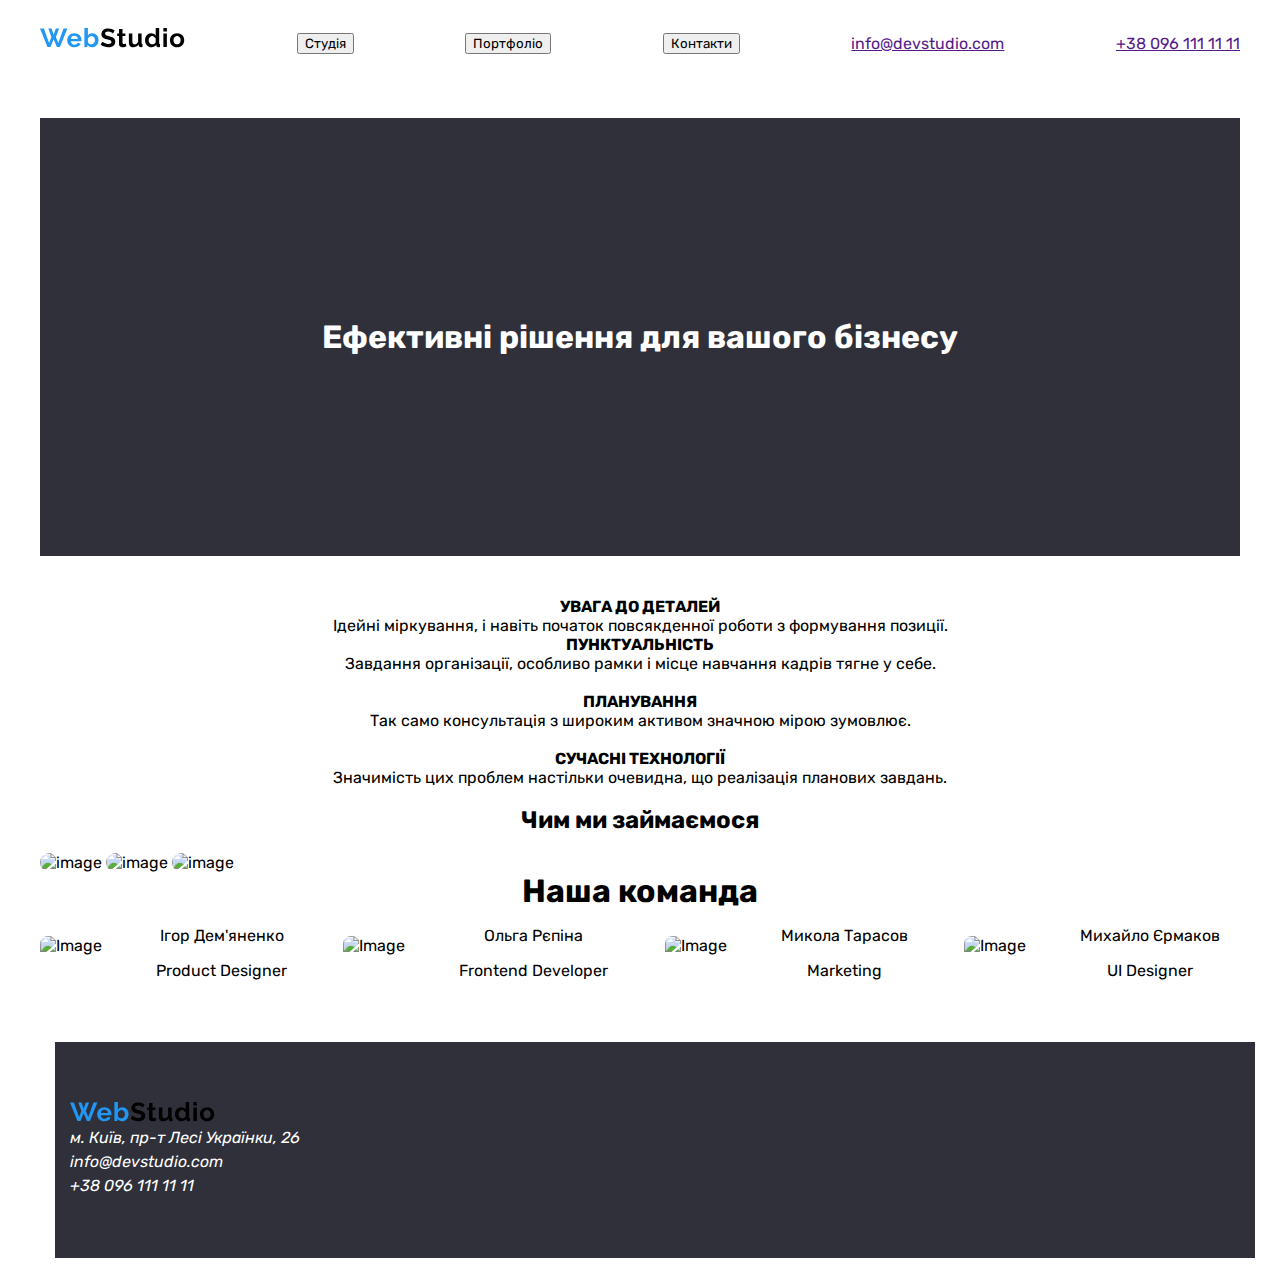
==== commit dd26bd97: "HW17done" ====
--- a/portfolio.html
+++ b/portfolio.html
@@ -1,203 +1,200 @@
+
 <!DOCTYPE html>
 <html lang="en">
 <head>
     <meta charset="UTF-8">
     <meta name="viewport" content="width=device-width, initial-scale=1.0">
     <title>Document</title>
-    <link
-      rel="stylesheet"
-      href="https://cdnjs.cloudflare.com/ajax/libs/modern-normalize/2.0.0/modern-normalize.min.css"
-      integrity="sha512-4xo8blKMVCiXpTaLzQSLSw3KFOVPWhm/TRtuPVc4WG6kUgjH6J03IBuG7JZPkcWMxJ5huwaBpOpnwYElP/m6wg=="
-      crossorigin="anonymous"
-      referrerpolicy="no-referrer"
-    />
-    <link rel="stylesheet" href="portfolio.css">
-</head>
-<meta charset="UTF-8">
-    <meta name="viewport" content="width=device-width, initial-scale=1.0">
-    <title>Document</title>
     <link rel="preconnect" href="https://fonts.googleapis.com">
 <link rel="preconnect" href="https://fonts.gstatic.com" crossorigin>
 <link href="https://fonts.googleapis.com/css2?family=Rubik:ital,wght@0,300..900;1,300..900&display=swap" rel="stylesheet">
+<link rel="stylesheet" href="style.css">
     <style>
-        body, h1, h2, h3, h4, p, a, button {
-            font-family: 'Rubik', sans-serif;
-        }
-
-.header-container {
-    display: flex;
-    align-items: center;
-    justify-content: space-between; 
-    padding: 10px 20px;
-    border-bottom: 2px solid #e0e0e0;
-}
-
-.logo a {
-    font-weight: bold;
-    font-size: 1.5em;
-    color: #007bff;
-    text-decoration: none;
-    display: inline-block;
-    border: 2px solid #007bff;
-    padding: 5px 10px;
-    border-radius: 5px;
-    transition: all 0.3s ease;
-}
-
-.logo a span {
-    color: black;
-}
-
-.logo a:hover {
-    background-color: #007bff;
-    color: white;
-}
-
-.nav-buttons {
-    display: flex;
-    gap: 20px; 
-    justify-content: space-around;
-}
-
-.nav-buttons button {
-    padding: 8px 12px;
-    border: 1px solid #ccc;
-    background-color: #f5f5f5;
-    color: #007bff;
-    font-size: 1em;
-    cursor: pointer;
-    border-radius: 5px;
-    transition: background-color 0.3s ease, color 0.3s ease;
-}
-
-.nav-buttons button:hover {
-    background-color: #007bff;
-    color: white;
-}
-
-.contact-info {
-    display: flex;
-    gap: 15px;
-    align-items: center;
-}
-
-.contact-info a {
-    text-decoration: none;
-    color: #007bff;
-    transition: color 0.3s ease;
-}
-
-.contact-info a:hover {
-    color: #ff5733;
-}
-
-body {
-    font-family: Arial, sans-serif;
-    margin: 0;
-    padding: 0;
-}
-.webstudiologo {
-    margin-left: 20px; 
-}
-
-.buttons {
-  width: 575px;
-  height: 35px;
-  top: 174px;
- display: flex;
- justify-content: space-between;
- margin: 0 auto;
-}
-
-.end {
+.container {
+  width: 1200px;
+  padding: 0 15px;
+  margin: 0 auto;
+}
+
+body, h1, h2, h3, h4, p, a, button {
+  font-family: 'Rubik', sans-serif;
+}
+
+header {
+  display: flex;
+  justify-content: space-between;
+  align-items: center;
+  padding: 20px 0;
+  color: white;
+}
+
+header .webstudio {
+  display: flex;
+  align-items: center;
+}
+
+header address {
+  text-align: right;
+}
+
+
+.header-buttons {
+  display: flex;
+  justify-content: center;
+  align-items: center;
+  gap: 10px;
+  margin-bottom: 10px;
+}
+
+
+.header-buttons .contacs {
+  margin-right: 30px; 
+}
+
+
+.header-links {
+  display: flex;
+  flex-direction: column;
+  align-items: flex-start;
+  gap: 10px; 
+}
+
+.effective {
   background-color: #2F303A;
-  
-}
-.address{
-   color: white;
+  padding: 200px 0;
+  color: white;
+  text-align: center;
+}
+
+.hfour {
+  width: fit-content;
+  margin: 0 auto;
+}
+
+.color {
+  color: #2F303A;
+}
+
+.image-container {
+  display: flex;
+  justify-content: space-around;
+  align-items: center;
+  margin: 20px 0;
 }
 
 .img {
-  display: flex;
-      justify-content: space-between;
-      margin: 0 auto;
-}
-
-.img2 {
-  display: flex;
-      justify-content: space-between;
-      margin: 0 auto;
-}
-
-.img3 {
-  display: flex;
-      justify-content: space-between;
-      margin: 0 auto;
+  width: 300px;
+  height: auto;
+  border-radius: 10px;
+}
+
+ul {
+  list-style-type: none;
+  padding: 0;
+  display: flex;
+  justify-content: space-between;
+  align-items: center;
+  flex-wrap: wrap;
+}
+
+ul li {
+  text-align: center;
+  margin-bottom: 30px;
+  margin-right: 20px;
+}
+
+.small-img, .small-imgtwo, .small-imagethree, .small-imagefour {
+  width: 80px;
+  height: 80px;
+  border-radius: 10%;
+  object-fit: cover;
+}
+
+footer.co {
+  background-color: #2F303A;
+  padding: 60px 0;
+  text-align: center;
+  color: white;
+}
+footer.co {
+  background-color: #2F303A;
+  padding: 60px 15px; 
+  text-align: left;
+  color: white;
+}
+
+
+.webstudio {
+  margin-bottom: 10px; 
+}
+
+
+address.white {
+  line-height: 1.5;
 }
     </style>
+    <div class="container">
 <body>
-  <header>
-    <div class="header-container">
-    <svg class="webstudiologo" width="145" height="31" viewBox="0 0 145 20" fill="none" xmlns="http://www.w3.org/2000/svg">
+  <header class="col">
+    <div class="webstudio">
+    <svg width="145" height="20" viewBox="0 0 145 20" fill="none" xmlns="http://www.w3.org/2000/svg">
       <path d="M8.294 0.592H11.596L13.676 6.702L15.756 0.592H19.084L15.938 8.99L18.278 14.892L23.504 0.539999H27.404L19.89 19H16.874L13.676 11.252L10.478 19H7.462L0 0.539999H3.848L9.1 14.892L11.388 8.99L8.294 0.592ZM34.3793 19.26C33.2873 19.26 32.2993 19.078 31.4153 18.714C30.5313 18.3327 29.7773 17.8213 29.1533 17.18C28.5293 16.5387 28.044 15.7933 27.6973 14.944C27.368 14.0947 27.2033 13.202 27.2033 12.266C27.2033 11.2953 27.368 10.3853 27.6973 9.536C28.0266 8.66933 28.5033 7.91533 29.1273 7.274C29.7513 6.61533 30.5053 6.09533 31.3893 5.714C32.2906 5.33267 33.296 5.142 34.4053 5.142C35.5146 5.142 36.5026 5.33267 37.3693 5.714C38.2533 6.09533 38.9986 6.60667 39.6053 7.248C40.2293 7.88933 40.6973 8.63467 41.0093 9.484C41.3386 10.3333 41.5033 11.2173 41.5033 12.136C41.5033 12.3613 41.4946 12.578 41.4773 12.786C41.4773 12.994 41.46 13.1673 41.4253 13.306H30.8953C30.9473 13.8433 31.0773 14.32 31.2853 14.736C31.4933 15.152 31.762 15.5073 32.0913 15.802C32.4206 16.0967 32.7933 16.322 33.2093 16.478C33.6253 16.634 34.0586 16.712 34.5093 16.712C35.2026 16.712 35.8526 16.5473 36.4593 16.218C37.0833 15.8713 37.508 15.4207 37.7333 14.866L40.7233 15.698C40.2206 16.738 39.4146 17.596 38.3053 18.272C37.2133 18.9307 35.9046 19.26 34.3793 19.26ZM37.9153 11.044C37.8286 10.0213 37.4473 9.20667 36.7713 8.6C36.1126 7.976 35.3066 7.664 34.3533 7.664C33.8853 7.664 33.4433 7.75067 33.0273 7.924C32.6286 8.08 32.2733 8.30533 31.9613 8.6C31.6493 8.89467 31.3893 9.25 31.1813 9.666C30.9906 10.082 30.878 10.5413 30.8433 11.044H37.9153ZM52.1538 19.26C51.1138 19.26 50.1864 19.026 49.3718 18.558C48.5571 18.09 47.9158 17.4487 47.4478 16.634V19H44.4058V0.0199995H47.8898V7.768C48.3751 6.936 49.0078 6.29467 49.7878 5.844C50.5851 5.376 51.5124 5.142 52.5698 5.142C53.4538 5.142 54.2598 5.33267 54.9878 5.714C55.7158 6.09533 56.3398 6.60667 56.8598 7.248C57.3971 7.88933 57.8044 8.64333 58.0818 9.51C58.3764 10.3767 58.5238 11.2867 58.5238 12.24C58.5238 13.228 58.3591 14.1467 58.0298 14.996C57.7178 15.8453 57.2758 16.5907 56.7038 17.232C56.1318 17.856 55.4558 18.35 54.6758 18.714C53.8958 19.078 53.0551 19.26 52.1538 19.26ZM51.1918 16.296C51.7464 16.296 52.2578 16.192 52.7258 15.984C53.1938 15.7587 53.5924 15.464 53.9218 15.1C54.2511 14.736 54.5024 14.3113 54.6758 13.826C54.8664 13.3407 54.9618 12.8207 54.9618 12.266C54.9618 11.7113 54.8751 11.1827 54.7018 10.68C54.5284 10.1773 54.2771 9.73533 53.9478 9.354C53.6358 8.97267 53.2631 8.66933 52.8298 8.444C52.3964 8.21867 51.9198 8.106 51.3998 8.106C50.6198 8.106 49.9178 8.366 49.2938 8.886C48.6871 9.38867 48.2191 10.0127 47.8898 10.758V14.008C48.0111 14.3547 48.1844 14.6667 48.4098 14.944C48.6524 15.2213 48.9211 15.464 49.2158 15.672C49.5104 15.8627 49.8311 16.0187 50.1778 16.14C50.5244 16.244 50.8624 16.296 51.1918 16.296Z" fill="#2196F3"/>
       <path d="M73.0003 5.376C72.8789 5.25467 72.6536 5.09 72.3243 4.882C72.0123 4.674 71.6223 4.47467 71.1543 4.284C70.7036 4.076 70.2096 3.90267 69.6723 3.764C69.1349 3.62533 68.5889 3.556 68.0343 3.556C67.0463 3.556 66.3096 3.738 65.8243 4.102C65.3389 4.466 65.0963 4.97733 65.0963 5.636C65.0963 6.01733 65.1829 6.338 65.3563 6.598C65.5469 6.84067 65.8156 7.05733 66.1623 7.248C66.5089 7.43867 66.9423 7.612 67.4623 7.768C67.9996 7.924 68.6149 8.08867 69.3083 8.262C70.2096 8.50467 71.0243 8.76467 71.7523 9.042C72.4976 9.31933 73.1216 9.666 73.6243 10.082C74.1443 10.498 74.5429 11.0007 74.8203 11.59C75.0976 12.162 75.2363 12.8727 75.2363 13.722C75.2363 14.71 75.0456 15.5593 74.6643 16.27C74.3003 16.9633 73.7976 17.5267 73.1563 17.96C72.5323 18.3933 71.8043 18.714 70.9723 18.922C70.1576 19.1127 69.2996 19.208 68.3983 19.208C67.0116 19.208 65.6423 19 64.2903 18.584C62.9383 18.168 61.7249 17.5787 60.6503 16.816L62.2363 13.722C62.3923 13.878 62.6696 14.086 63.0683 14.346C63.4843 14.5887 63.9696 14.84 64.5243 15.1C65.0789 15.3427 65.6943 15.5507 66.3703 15.724C67.0463 15.8973 67.7396 15.984 68.4503 15.984C70.4263 15.984 71.4143 15.3513 71.4143 14.086C71.4143 13.6873 71.3016 13.3493 71.0763 13.072C70.8509 12.7947 70.5303 12.552 70.1143 12.344C69.6983 12.136 69.1956 11.9453 68.6063 11.772C68.0169 11.5987 67.3583 11.408 66.6303 11.2C65.7463 10.9573 64.9749 10.6973 64.3163 10.42C63.6749 10.1253 63.1376 9.78733 62.7043 9.406C62.2709 9.00733 61.9416 8.55667 61.7163 8.054C61.5083 7.534 61.4043 6.91867 61.4043 6.208C61.4043 5.272 61.5776 4.44 61.9243 3.712C62.2709 2.984 62.7476 2.37733 63.3543 1.892C63.9783 1.40667 64.6976 1.04267 65.5123 0.799999C66.3269 0.539999 67.2023 0.409999 68.1383 0.409999C69.4383 0.409999 70.6343 0.617999 71.7263 1.034C72.8183 1.43267 73.7716 1.90933 74.5863 2.464L73.0003 5.376ZM86.4013 18.298C85.9333 18.506 85.3613 18.714 84.6853 18.922C84.0093 19.13 83.2986 19.234 82.5533 19.234C82.0679 19.234 81.6086 19.1733 81.1753 19.052C80.7593 18.9307 80.3866 18.74 80.0573 18.48C79.7453 18.2027 79.4939 17.856 79.3033 17.44C79.1126 17.0067 79.0173 16.4867 79.0173 15.88V8.054H77.2233V5.376H79.0173V0.956H82.5013V5.376H85.3613V8.054H82.5013V14.71C82.5013 15.1953 82.6226 15.542 82.8653 15.75C83.1253 15.9407 83.4373 16.036 83.8013 16.036C84.1653 16.036 84.5206 15.9753 84.8673 15.854C85.2139 15.7327 85.4913 15.6287 85.6993 15.542L86.4013 18.298ZM93.1558 19.26C91.7518 19.26 90.6858 18.8093 89.9578 17.908C89.2298 17.0067 88.8658 15.672 88.8658 13.904V5.376H92.3498V13.15C92.3498 15.2473 93.1038 16.296 94.6118 16.296C95.2878 16.296 95.9378 16.0967 96.5618 15.698C97.2031 15.282 97.7231 14.658 98.1218 13.826V5.376H101.606V14.996C101.606 15.36 101.666 15.62 101.788 15.776C101.926 15.932 102.143 16.0187 102.438 16.036V19C102.091 19.0693 101.796 19.1127 101.554 19.13C101.328 19.1473 101.12 19.156 100.93 19.156C100.306 19.156 99.7944 19.0173 99.3958 18.74C99.0144 18.4453 98.7891 18.0467 98.7198 17.544L98.6418 16.452C98.0351 17.388 97.2551 18.09 96.3018 18.558C95.3484 19.026 94.2998 19.26 93.1558 19.26ZM111.49 19.26C110.554 19.26 109.687 19.078 108.89 18.714C108.093 18.35 107.408 17.8473 106.836 17.206C106.264 16.5647 105.813 15.8193 105.484 14.97C105.172 14.1033 105.016 13.176 105.016 12.188C105.016 11.2 105.163 10.2813 105.458 9.432C105.77 8.58267 106.195 7.83733 106.732 7.196C107.269 6.55467 107.911 6.052 108.656 5.688C109.401 5.324 110.216 5.142 111.1 5.142C112.105 5.142 113.007 5.38467 113.804 5.87C114.619 6.35533 115.251 6.988 115.702 7.768V0.0199995H119.186V14.996C119.186 15.36 119.247 15.62 119.368 15.776C119.489 15.932 119.697 16.0187 119.992 16.036V19C119.385 19.1213 118.891 19.182 118.51 19.182C117.886 19.182 117.375 19.026 116.976 18.714C116.577 18.402 116.352 17.9947 116.3 17.492L116.222 16.634C115.719 17.5007 115.035 18.1593 114.168 18.61C113.319 19.0433 112.426 19.26 111.49 19.26ZM112.4 16.296C112.729 16.296 113.067 16.244 113.414 16.14C113.761 16.0187 114.081 15.854 114.376 15.646C114.671 15.438 114.931 15.1953 115.156 14.918C115.399 14.6407 115.581 14.3373 115.702 14.008V10.758C115.563 10.3767 115.364 10.03 115.104 9.718C114.861 9.38867 114.575 9.11133 114.246 8.886C113.934 8.64333 113.596 8.45267 113.232 8.314C112.885 8.17533 112.539 8.106 112.192 8.106C111.672 8.106 111.187 8.21867 110.736 8.444C110.303 8.66933 109.93 8.98133 109.618 9.38C109.306 9.76133 109.063 10.2033 108.89 10.706C108.717 11.2087 108.63 11.7287 108.63 12.266C108.63 12.838 108.725 13.3667 108.916 13.852C109.107 14.3373 109.367 14.762 109.696 15.126C110.025 15.49 110.415 15.776 110.866 15.984C111.334 16.192 111.845 16.296 112.4 16.296ZM123.386 19V5.376H126.87V19H123.386ZM123.386 3.478V0.0199995H126.87V3.478H123.386ZM137.085 19.26C135.975 19.26 134.979 19.0693 134.095 18.688C133.211 18.3067 132.457 17.7953 131.833 17.154C131.226 16.4953 130.758 15.7413 130.429 14.892C130.099 14.0427 129.935 13.15 129.935 12.214C129.935 11.2607 130.099 10.3593 130.429 9.51C130.758 8.66067 131.226 7.91533 131.833 7.274C132.457 6.61533 133.211 6.09533 134.095 5.714C134.979 5.33267 135.975 5.142 137.085 5.142C138.194 5.142 139.182 5.33267 140.049 5.714C140.933 6.09533 141.678 6.61533 142.285 7.274C142.909 7.91533 143.385 8.66067 143.715 9.51C144.044 10.3593 144.209 11.2607 144.209 12.214C144.209 13.15 144.044 14.0427 143.715 14.892C143.385 15.7413 142.917 16.4953 142.311 17.154C141.704 17.7953 140.959 18.3067 140.075 18.688C139.191 19.0693 138.194 19.26 137.085 19.26ZM133.523 12.214C133.523 12.8207 133.609 13.3753 133.783 13.878C133.973 14.3633 134.225 14.788 134.537 15.152C134.866 15.516 135.247 15.802 135.681 16.01C136.114 16.2007 136.582 16.296 137.085 16.296C137.587 16.296 138.055 16.2007 138.489 16.01C138.922 15.802 139.295 15.516 139.607 15.152C139.936 14.788 140.187 14.3547 140.361 13.852C140.551 13.3493 140.647 12.7947 140.647 12.188C140.647 11.5987 140.551 11.0527 140.361 10.55C140.187 10.0473 139.936 9.614 139.607 9.25C139.295 8.886 138.922 8.60867 138.489 8.418C138.055 8.21 137.587 8.106 137.085 8.106C136.582 8.106 136.114 8.21 135.681 8.418C135.247 8.626 134.866 8.912 134.537 9.276C134.225 9.64 133.973 10.0733 133.783 10.576C133.609 11.0787 133.523 11.6247 133.523 12.214Z" fill="black"/>
-    </svg></div>
-    <div class="nav-buttons">
-      <button class="button1">Студія</button>
-      <button class="button2">Портфоліо</button>
-      <button class="button3">Контакти</button>
-      <div class="contact-info">
-        <a href="mailto:info@devstudio.com">info@devstudio.com</a>
-      <a href="+38 096 111 11 11"></a>
-    </div>
+    </svg>
+  </div>
+    <button class="studio">Студія</button>
+    <button class="portfolio">Портфоліо</button>
+    <button class="contacs">Контакти</button>
+    <a href="" >info@devstudio.com</a>
+    <a href="" >+38 096 111 11 11</a>
   </header>
-  <main>
-    <div class="buttons">
-   <button class="button3.0">Усi</i></button>
-<button class="button4">Веб-сайти</button>
-<button class="button5">Додатки</button>
-<button class="button6">Дизайн</button>
-<button class="button7">Маркетинг</button>
-</div>
-<br>
-<br>
-<img class="img" src="https://www.google.com/imgres?q=laptop&imgurl=https%3A%2F%2Feuronics.ie%2Fcdn%2Fshop%2Fproducts%2Fc08182636_37fb84fd-99cb-457e-bbe7-fbdf2073a39b_600x.png%3Fv%3D1692798462&imgrefurl=https%3A%2F%2Feuronics.ie%2Fproducts%2Fhp-laptop-core-i3-1115g4-4gb-128gb-15-6-fhd-natural-silver-laptop-15s-fq2050na&docid=ZyOKdVw-lLEk2M&tbnid=l8ycsXHzP4lEBM&vet=12ahUKEwiNrfe1zaGIAxUEWEEAHR8PBLgQM3oECDEQAA..i&w=600&h=450&hcb=2&ved=2ahUKEwiNrfe1zaGIAxUEWEEAHR8PBLgQM3oECDEQAA" />
-<h2>Технокряк</h2>
-<p>Веб-сайт</p>
-<img class="img" src="https://www.google.com/imgres?q=basketball&imgurl=https%3A%2F%2Fwww.ncaa.com%2F_flysystem%2Fpublic-s3%2Fstyles%2Flarge_16x9%2Fpublic-s3%2Fthumbnails%2F2024-04%2Fheide-putback.jpg%3Fh%3D71c64c38%26itok%3DlRvWX8m5&imgrefurl=https%3A%2F%2Fwww.ncaa.com%2Fsports%2Fbasketball-men%2Fd1&docid=zAGZPlyM1wrfuM&tbnid=Vhg1HHwNZ5F5mM&vet=12ahUKEwjRs7brzqGIAxUMWkEAHcvUKc4QM3oECGkQAA..i&w=1280&h=720&hcb=2&ved=2ahUKEwjRs7brzqGIAxUMWkEAHcvUKc4QM3oECGkQAA" />
-<h2>Постер New Orlean vs Golden Star</h2>
-<p>Дизайн</p>
-<img class="img" src="https://www.google.com/imgres?q=seafood%20word&imgurl=https%3A%2F%2Fwww.shutterstock.com%2Fimage-vector%2Fvector-illustration-seafood-text-advertisments-600w-1482568709.jpg&imgrefurl=https%3A%2F%2Fwww.shutterstock.com%2Fsearch%2Fseafood-word&docid=PDdvQxFw0j-ROM&tbnid=7Hi1hHAVCEogoM&vet=12ahUKEwjzuKHXz6GIAxU7WUEAHUrkHI0QM3oECHIQAA..i&w=600&h=428&hcb=2&ved=2ahUKEwjzuKHXz6GIAxU7WUEAHUrkHI0QM3oECHIQAA"/>
-<h2>Ресторан Seafood</h2>
-<p>Додаток</p>
-<img class="img2" src="https://www.google.com/imgres?q=headphones&imgurl=https%3A%2F%2Fhniesfp.imgix.net%2F8%2Fimages%2Fdetailed%2F378%2FHeadphone_Sony_WH-CH520B.jpg%3Ffit%3Dfill%26bg%3D0FFF%26w%3D1500%26h%3D1000%26auto%3Dformat%2Ccompress&imgrefurl=https%3A%2F%2Fwww.harveynorman.ie%2Ftvs-headphones%2Fheadphones%2Fall-headphones%2Fwireless-headphones%2Fsony-wh-ch520-over-ear-wireless-headphones-black.html&docid=RtQ9C7Jx9IM8LM&tbnid=XfExqavMAMLGVM&vet=12ahUKEwiy7KKmzaGIAxU4UkEAHSH9MXoQM3oECHIQAA..i&w=1500&h=1000&hcb=2&ved=2ahUKEwiy7KKmzaGIAxU4UkEAHSH9MXoQM3oECHIQAA" />
-<h2>Проєкт Prime</h2>
-<p>Маркетинг</p>
-<img class="img2" src="https://www.google.com/imgres?q=boxes&imgurl=https%3A%2F%2Fwww.barrypackaging.com%2Fmedia%2Fcatalog%2Fproduct%2Fcache%2F43539715166df2cfe9c9410f0d056757%2Fc%2Fu%2Fcustom_printed_boxes_ireland.png&imgrefurl=https%3A%2F%2Fwww.barrypackaging.com%2Fprinted-gift-boxes.html&docid=LnR7jEbwJSw3JM&tbnid=hXiBMqPza2zN1M&vet=12ahUKEwiR3YLJ16GIAxVcVUEAHfduN2YQM3oECBkQAA..i&w=700&h=700&hcb=2&ved=2ahUKEwiR3YLJ16GIAxVcVUEAHfduN2YQM3oECBkQAA"/>
-<h2>Проєкт Boxes</h2>
-   <p>Додаток</p> 
-   <img class="img2" src="https://www.google.com/imgres?q=inspiration%20for%20borders%20computer&imgurl=https%3A%2F%2Fcdn-bnoon.nitrocdn.com%2FcfUeuSvoLILQuGVcmoHbpjWXuRZqSowW%2Fassets%2Fimages%2Foptimized%2Frev-9ff0157%2Fzudu.co.uk%2Fwp-content%2Fuploads%2Fcampaign-creators-1167000-unsplash.jpg&imgrefurl=https%3A%2F%2Fzudu.co.uk%2Fblog%2Fweb-design-inspiration-resources%2F&docid=n_Tm7UALkPeo5M&tbnid=-ISSPaA6j4lECM&vet=12ahUKEwjW4Lrx16GIAxV7aEEAHYIGNwgQM3oECDkQAA..i&w=6000&h=4000&hcb=2&ved=2ahUKEwjW4Lrx16GIAxV7aEEAHYIGNwgQM3oECDkQAA" />
-   <h2>Inspiration has no Borders</h2>
-   <p>Веб-сайт</p>
-   <img class="img3" src="https://www.google.com/url?sa=i&url=https%3A%2F%2Fby.ebay.com%2Fb%2FOscar-Wilde-Limited-Edition-Original-Antiquarian-Collectible-Books%2F29223%2Fbn_83355276&psig=AOvVaw1IG4GmJKWW__uV10mE99AT&ust=1725278143927000&source=images&cd=vfe&opi=89978449&ved=0CBQQjRxqFwoTCOiQ55zYoYgDFQAAAAAdAAAAABAE" />
-   <h2>Видання Limited Edition</h2>
-   <p>Дизайн</p>
-   <img class="img3" src="https://www.google.com/imgres?q=lab%20el%20tag&imgurl=https%3A%2F%2Funblast.com%2Fwp-content%2Fuploads%2F2023%2F07%2FRectangle-Label-Tag-Mockup.jpg&imgrefurl=https%3A%2F%2Funblast.com%2Frectangle-label-tag-mockup%2F&docid=7kOJz4NvoI5FbM&tbnid=uqVEvZj4_ieZxM&vet=12ahUKEwik2c-z2KGIAxUhU0EAHc0yK_wQM3oECBYQAA..i&w=2000&h=1500&hcb=2&ved=2ahUKEwik2c-z2KGIAxUhU0EAHc0yK_wQM3oECBYQAA" />
-   <h2>Проєкт LAB</h2>
-   <p>Маркетинг</p>
-   <img class="img3" src="https://www.google.com/imgres?q=growing%20business&imgurl=https%3A%2F%2Fthecurrency.news%2Fwp-content%2Fuploads%2F2023%2F10%2FBusiness-Growth-1.jpg&imgrefurl=https%3A%2F%2Fthecurrency.news%2Farticles%2F129938%2Fif-growth-is-fundamentally-intertwined-with-corporate-survival-how-fast-should-your-company-grow%2F&docid=T8zz59KXGPl3RM&tbnid=UoJcz5yVofsyIM&vet=12ahUKEwimg87F2KGIAxW-VUEAHWiLNqEQM3oFCIABEAA..i&w=1920&h=1080&hcb=2&ved=2ahUKEwimg87F2KGIAxW-VUEAHWiLNqEQM3oFCIABEAA" />
-   <h2>Growing Business</h2>
-   <p>Додаток</p>
-  </main>
-  <footer class="end">
-    <svg class="webstudiologo" width="145" height="31" viewBox="0 0 145 20" fill="none" xmlns="http://www.w3.org/2000/svg">
-      <path d="M8.294 0.592H11.596L13.676 6.702L15.756 0.592H19.084L15.938 8.99L18.278 14.892L23.504 0.539999H27.404L19.89 19H16.874L13.676 11.252L10.478 19H7.462L0 0.539999H3.848L9.1 14.892L11.388 8.99L8.294 0.592ZM34.3793 19.26C33.2873 19.26 32.2993 19.078 31.4153 18.714C30.5313 18.3327 29.7773 17.8213 29.1533 17.18C28.5293 16.5387 28.044 15.7933 27.6973 14.944C27.368 14.0947 27.2033 13.202 27.2033 12.266C27.2033 11.2953 27.368 10.3853 27.6973 9.536C28.0266 8.66933 28.5033 7.91533 29.1273 7.274C29.7513 6.61533 30.5053 6.09533 31.3893 5.714C32.2906 5.33267 33.296 5.142 34.4053 5.142C35.5146 5.142 36.5026 5.33267 37.3693 5.714C38.2533 6.09533 38.9986 6.60667 39.6053 7.248C40.2293 7.88933 40.6973 8.63467 41.0093 9.484C41.3386 10.3333 41.5033 11.2173 41.5033 12.136C41.5033 12.3613 41.4946 12.578 41.4773 12.786C41.4773 12.994 41.46 13.1673 41.4253 13.306H30.8953C30.9473 13.8433 31.0773 14.32 31.2853 14.736C31.4933 15.152 31.762 15.5073 32.0913 15.802C32.4206 16.0967 32.7933 16.322 33.2093 16.478C33.6253 16.634 34.0586 16.712 34.5093 16.712C35.2026 16.712 35.8526 16.5473 36.4593 16.218C37.0833 15.8713 37.508 15.4207 37.7333 14.866L40.7233 15.698C40.2206 16.738 39.4146 17.596 38.3053 18.272C37.2133 18.9307 35.9046 19.26 34.3793 19.26ZM37.9153 11.044C37.8286 10.0213 37.4473 9.20667 36.7713 8.6C36.1126 7.976 35.3066 7.664 34.3533 7.664C33.8853 7.664 33.4433 7.75067 33.0273 7.924C32.6286 8.08 32.2733 8.30533 31.9613 8.6C31.6493 8.89467 31.3893 9.25 31.1813 9.666C30.9906 10.082 30.878 10.5413 30.8433 11.044H37.9153ZM52.1538 19.26C51.1138 19.26 50.1864 19.026 49.3718 18.558C48.5571 18.09 47.9158 17.4487 47.4478 16.634V19H44.4058V0.0199995H47.8898V7.768C48.3751 6.936 49.0078 6.29467 49.7878 5.844C50.5851 5.376 51.5124 5.142 52.5698 5.142C53.4538 5.142 54.2598 5.33267 54.9878 5.714C55.7158 6.09533 56.3398 6.60667 56.8598 7.248C57.3971 7.88933 57.8044 8.64333 58.0818 9.51C58.3764 10.3767 58.5238 11.2867 58.5238 12.24C58.5238 13.228 58.3591 14.1467 58.0298 14.996C57.7178 15.8453 57.2758 16.5907 56.7038 17.232C56.1318 17.856 55.4558 18.35 54.6758 18.714C53.8958 19.078 53.0551 19.26 52.1538 19.26ZM51.1918 16.296C51.7464 16.296 52.2578 16.192 52.7258 15.984C53.1938 15.7587 53.5924 15.464 53.9218 15.1C54.2511 14.736 54.5024 14.3113 54.6758 13.826C54.8664 13.3407 54.9618 12.8207 54.9618 12.266C54.9618 11.7113 54.8751 11.1827 54.7018 10.68C54.5284 10.1773 54.2771 9.73533 53.9478 9.354C53.6358 8.97267 53.2631 8.66933 52.8298 8.444C52.3964 8.21867 51.9198 8.106 51.3998 8.106C50.6198 8.106 49.9178 8.366 49.2938 8.886C48.6871 9.38867 48.2191 10.0127 47.8898 10.758V14.008C48.0111 14.3547 48.1844 14.6667 48.4098 14.944C48.6524 15.2213 48.9211 15.464 49.2158 15.672C49.5104 15.8627 49.8311 16.0187 50.1778 16.14C50.5244 16.244 50.8624 16.296 51.1918 16.296Z" fill="#2196F3"/>
-      <path d="M73.0003 5.376C72.8789 5.25467 72.6536 5.09 72.3243 4.882C72.0123 4.674 71.6223 4.47467 71.1543 4.284C70.7036 4.076 70.2096 3.90267 69.6723 3.764C69.1349 3.62533 68.5889 3.556 68.0343 3.556C67.0463 3.556 66.3096 3.738 65.8243 4.102C65.3389 4.466 65.0963 4.97733 65.0963 5.636C65.0963 6.01733 65.1829 6.338 65.3563 6.598C65.5469 6.84067 65.8156 7.05733 66.1623 7.248C66.5089 7.43867 66.9423 7.612 67.4623 7.768C67.9996 7.924 68.6149 8.08867 69.3083 8.262C70.2096 8.50467 71.0243 8.76467 71.7523 9.042C72.4976 9.31933 73.1216 9.666 73.6243 10.082C74.1443 10.498 74.5429 11.0007 74.8203 11.59C75.0976 12.162 75.2363 12.8727 75.2363 13.722C75.2363 14.71 75.0456 15.5593 74.6643 16.27C74.3003 16.9633 73.7976 17.5267 73.1563 17.96C72.5323 18.3933 71.8043 18.714 70.9723 18.922C70.1576 19.1127 69.2996 19.208 68.3983 19.208C67.0116 19.208 65.6423 19 64.2903 18.584C62.9383 18.168 61.7249 17.5787 60.6503 16.816L62.2363 13.722C62.3923 13.878 62.6696 14.086 63.0683 14.346C63.4843 14.5887 63.9696 14.84 64.5243 15.1C65.0789 15.3427 65.6943 15.5507 66.3703 15.724C67.0463 15.8973 67.7396 15.984 68.4503 15.984C70.4263 15.984 71.4143 15.3513 71.4143 14.086C71.4143 13.6873 71.3016 13.3493 71.0763 13.072C70.8509 12.7947 70.5303 12.552 70.1143 12.344C69.6983 12.136 69.1956 11.9453 68.6063 11.772C68.0169 11.5987 67.3583 11.408 66.6303 11.2C65.7463 10.9573 64.9749 10.6973 64.3163 10.42C63.6749 10.1253 63.1376 9.78733 62.7043 9.406C62.2709 9.00733 61.9416 8.55667 61.7163 8.054C61.5083 7.534 61.4043 6.91867 61.4043 6.208C61.4043 5.272 61.5776 4.44 61.9243 3.712C62.2709 2.984 62.7476 2.37733 63.3543 1.892C63.9783 1.40667 64.6976 1.04267 65.5123 0.799999C66.3269 0.539999 67.2023 0.409999 68.1383 0.409999C69.4383 0.409999 70.6343 0.617999 71.7263 1.034C72.8183 1.43267 73.7716 1.90933 74.5863 2.464L73.0003 5.376ZM86.4013 18.298C85.9333 18.506 85.3613 18.714 84.6853 18.922C84.0093 19.13 83.2986 19.234 82.5533 19.234C82.0679 19.234 81.6086 19.1733 81.1753 19.052C80.7593 18.9307 80.3866 18.74 80.0573 18.48C79.7453 18.2027 79.4939 17.856 79.3033 17.44C79.1126 17.0067 79.0173 16.4867 79.0173 15.88V8.054H77.2233V5.376H79.0173V0.956H82.5013V5.376H85.3613V8.054H82.5013V14.71C82.5013 15.1953 82.6226 15.542 82.8653 15.75C83.1253 15.9407 83.4373 16.036 83.8013 16.036C84.1653 16.036 84.5206 15.9753 84.8673 15.854C85.2139 15.7327 85.4913 15.6287 85.6993 15.542L86.4013 18.298ZM93.1558 19.26C91.7518 19.26 90.6858 18.8093 89.9578 17.908C89.2298 17.0067 88.8658 15.672 88.8658 13.904V5.376H92.3498V13.15C92.3498 15.2473 93.1038 16.296 94.6118 16.296C95.2878 16.296 95.9378 16.0967 96.5618 15.698C97.2031 15.282 97.7231 14.658 98.1218 13.826V5.376H101.606V14.996C101.606 15.36 101.666 15.62 101.788 15.776C101.926 15.932 102.143 16.0187 102.438 16.036V19C102.091 19.0693 101.796 19.1127 101.554 19.13C101.328 19.1473 101.12 19.156 100.93 19.156C100.306 19.156 99.7944 19.0173 99.3958 18.74C99.0144 18.4453 98.7891 18.0467 98.7198 17.544L98.6418 16.452C98.0351 17.388 97.2551 18.09 96.3018 18.558C95.3484 19.026 94.2998 19.26 93.1558 19.26ZM111.49 19.26C110.554 19.26 109.687 19.078 108.89 18.714C108.093 18.35 107.408 17.8473 106.836 17.206C106.264 16.5647 105.813 15.8193 105.484 14.97C105.172 14.1033 105.016 13.176 105.016 12.188C105.016 11.2 105.163 10.2813 105.458 9.432C105.77 8.58267 106.195 7.83733 106.732 7.196C107.269 6.55467 107.911 6.052 108.656 5.688C109.401 5.324 110.216 5.142 111.1 5.142C112.105 5.142 113.007 5.38467 113.804 5.87C114.619 6.35533 115.251 6.988 115.702 7.768V0.0199995H119.186V14.996C119.186 15.36 119.247 15.62 119.368 15.776C119.489 15.932 119.697 16.0187 119.992 16.036V19C119.385 19.1213 118.891 19.182 118.51 19.182C117.886 19.182 117.375 19.026 116.976 18.714C116.577 18.402 116.352 17.9947 116.3 17.492L116.222 16.634C115.719 17.5007 115.035 18.1593 114.168 18.61C113.319 19.0433 112.426 19.26 111.49 19.26ZM112.4 16.296C112.729 16.296 113.067 16.244 113.414 16.14C113.761 16.0187 114.081 15.854 114.376 15.646C114.671 15.438 114.931 15.1953 115.156 14.918C115.399 14.6407 115.581 14.3373 115.702 14.008V10.758C115.563 10.3767 115.364 10.03 115.104 9.718C114.861 9.38867 114.575 9.11133 114.246 8.886C113.934 8.64333 113.596 8.45267 113.232 8.314C112.885 8.17533 112.539 8.106 112.192 8.106C111.672 8.106 111.187 8.21867 110.736 8.444C110.303 8.66933 109.93 8.98133 109.618 9.38C109.306 9.76133 109.063 10.2033 108.89 10.706C108.717 11.2087 108.63 11.7287 108.63 12.266C108.63 12.838 108.725 13.3667 108.916 13.852C109.107 14.3373 109.367 14.762 109.696 15.126C110.025 15.49 110.415 15.776 110.866 15.984C111.334 16.192 111.845 16.296 112.4 16.296ZM123.386 19V5.376H126.87V19H123.386ZM123.386 3.478V0.0199995H126.87V3.478H123.386ZM137.085 19.26C135.975 19.26 134.979 19.0693 134.095 18.688C133.211 18.3067 132.457 17.7953 131.833 17.154C131.226 16.4953 130.758 15.7413 130.429 14.892C130.099 14.0427 129.935 13.15 129.935 12.214C129.935 11.2607 130.099 10.3593 130.429 9.51C130.758 8.66067 131.226 7.91533 131.833 7.274C132.457 6.61533 133.211 6.09533 134.095 5.714C134.979 5.33267 135.975 5.142 137.085 5.142C138.194 5.142 139.182 5.33267 140.049 5.714C140.933 6.09533 141.678 6.61533 142.285 7.274C142.909 7.91533 143.385 8.66067 143.715 9.51C144.044 10.3593 144.209 11.2607 144.209 12.214C144.209 13.15 144.044 14.0427 143.715 14.892C143.385 15.7413 142.917 16.4953 142.311 17.154C141.704 17.7953 140.959 18.3067 140.075 18.688C139.191 19.0693 138.194 19.26 137.085 19.26ZM133.523 12.214C133.523 12.8207 133.609 13.3753 133.783 13.878C133.973 14.3633 134.225 14.788 134.537 15.152C134.866 15.516 135.247 15.802 135.681 16.01C136.114 16.2007 136.582 16.296 137.085 16.296C137.587 16.296 138.055 16.2007 138.489 16.01C138.922 15.802 139.295 15.516 139.607 15.152C139.936 14.788 140.187 14.3547 140.361 13.852C140.551 13.3493 140.647 12.7947 140.647 12.188C140.647 11.5987 140.551 11.0527 140.361 10.55C140.187 10.0473 139.936 9.614 139.607 9.25C139.295 8.886 138.922 8.60867 138.489 8.418C138.055 8.21 137.587 8.106 137.085 8.106C136.582 8.106 136.114 8.21 135.681 8.418C135.247 8.626 134.866 8.912 134.537 9.276C134.225 9.64 133.973 10.0733 133.783 10.576C133.609 11.0787 133.523 11.6247 133.523 12.214Z" fill="black"/>
-    </svg></div>
-<address class="address">м. Київ, пр-т Лесі Українки, 26<br>
+<a href="info@devstudio.com"></a><br>
+<h1 class="effective">Ефективні рішення для вашого бізнесу</h1><br>
+<h4 class="hfour">УВАГА ДО ДЕТАЛЕЙ</h4>
+<p class="hfour">Ідейні міркування, і навіть початок
+     повсякденної роботи з формування позиції.</p>
+   <h4 class="hfour"> ПУНКТУАЛЬНІСТЬ</h4>
+   <p class="hfour">Завдання організації, особливо
+    рамки і місце навчання кадрів тягне у себе.</p><br>
+   <h4 class="hfour">ПЛАНУВАННЯ</h4> 
+   <p  class="hfour">Так само консультація з широким
+     активом значною мірою зумовлює.</p><br>
+   <h4 class="hfour">СУЧАСНІ ТЕХНОЛОГІЇ</h4> 
+    <p class="hfour">Значимість цих проблем настільки очевидна, що реалізація планових завдань.</p><br>
+    <h2 class="hfour">Чим ми займаємося</h2><br>
+    <div class="image.container">
+    <img class="img" src="https://s3-alpha-sig.figma.com/img/8dac/6a22/eff34a388bbc6409758a002e5a58c3ca?Expires=1729468800&Key-Pair-Id=APKAQ4GOSFWCVNEHN3O4&Signature=kP49SzQSx6TzYjYAPvgmRioQAocEIpLjYKVcan8YNd2ULLoD26A8f-vE7yHAd~3e~L8KXveQPyoDk~zl28lGNwjlRSCDZ9FkonvVP1KauBzvPzQNK4jy8ckZ~ofVWMO0YRqt3tl0T7LeTB7LbTVWDCy0K3-6PbJz0aShD7X0k88rCmxm54nXrhTTS8xpSFZvQhOh6Mbr7in~prl4E2zmwjSuZbkYWErePi3TdnbDb8KsGVpte3MUwnrxrgE1BZjU2irVi5m-6RjPE9ytkhZ7rN7sv-U0y9ZGl9xybvLRCbnvpJyLjSMl0fjiC~e~HWM34HYqGmQ35l8PYNhwdzdF3g__" alt="image"/>
+    <img class="img" src="https://s3-alpha-sig.figma.com/img/0159/0214/fe209b7db875477ca0f844823574082d?Expires=1729468800&Key-Pair-Id=APKAQ4GOSFWCVNEHN3O4&Signature=SzXSnQ9e3OPGH3fg7XESWiAQ5uKubc4AMmgQx8m4wrs-vicf-zU-ylE1VF8fPDQKO8Hj54~ILi2stg7Yw4HWhB82yaNwOlE5iun4ZhAW~VaSDaOP3yEEusf-Wkzli8uoO19HUbPH-EZCnUXYSggpo4xLX0Jn5j6QYxFoccitdUVCj2u4pYcL-x~5EpP9Omaq03-sOk26dzhhbxx5QH~iWrxUIvK4Z84SmIxGkaxmQ7DOjBAHsQp~Z1Hlthoter57m1f5sZfT52AJ5x3p3ivgeHBwuOTCPrDZ3~YCY3YVrT30yPl~n-aaKRvdDDioYpOw8hXpJyBu9RV0M--dcTBGGw__" alt="image"/>
+    <img class="img" src="https://s3-alpha-sig.figma.com/img/4ca1/03f5/ff490664ba91f138b9f708e01d65306a?Expires=1729468800&Key-Pair-Id=APKAQ4GOSFWCVNEHN3O4&Signature=nOm3ppHv8tcAtME1KdPzdHnRuRpTz8b33UvwdqEP~u3apef~YUMS7kohjnfklX6ViIoxLMLiPUO~Qh1V3q97oxvCfa4gEIg8d3Ek3LVMWDT6FyEPm-HdhXt7AAKe-suAkBmqBKfroVfuDYDuV8H1MPpoe5oS6YW25nvUxEN-yd-uw-0S9hxei3koJkS1ngV8v7RSfIjkx7s7lCh65qDEzjClt68369OS~ktxDCln5j1OFtGhZRQ~Ya87N~Wobpkv17hFfCimeuCYuUf0ilBhhaBmMzSREYEvTMo-Jh-GUGHg1feMKmiqW3gvHwTOQ0wbtS0ec~mMU4iH~2lc9QT1ow__" alt="image"/>
+   </div>
+    <h1 class="hfour">Наша команда</h1>
+    <ul>
+      <img class="small-img" src="https://s3-alpha-sig.figma.com/img/8c1e/65c1/01b0562402f9066520924acac0be8dc7?Expires=1729468800&Key-Pair-Id=APKAQ4GOSFWCVNEHN3O4&Signature=DPhqhP3cM17xg2Xyvueyap~xjwMAR7ra7QUcfCkvz-Tatxm4FKhkyFG892csZ7mPnujqY7W3xjjs9OesPmpTs1NpjzeGTRPRVS1RfXShbvgo2aBrHedWup0EeXLdaEBdHZiyMHB3fjiqvpDyy4Tq2Qfhz-yUux46BJJP~ShxuDKLkIGKs7ptQTW0JIlPG3-LZKsVmiD25R6NIFev9GcVfUFOeTMxdc75KqCNdb8-E58pZxg2PRVLcAO3yrFXHHfsPA7~Exo8p3jTP~JhtW~3hZ7ipa56cHL0HTp7OrlYG6Bs-q2nOZvW~l8EQuR~UTfY0kJ~wsq4VwT9bEWjN5Jf8A__" alt="Image"/>
+
+<li>Ігор Дем'яненко<br>
+   <p> Product Designer</p></li>
+   <img class="small-imgtwo" src="https://s3-alpha-sig.figma.com/img/cbc1/4371/8ed9ff0c05008e3e7ae5285b05efd211?Expires=1729468800&Key-Pair-Id=APKAQ4GOSFWCVNEHN3O4&Signature=MVvCHjxHfJnsCNl22za-2wLWYeRRTpq6MNERH7YdcOsOktnIWhUbMYJEtOij5TGRnDIhRkKBWhjZKW2-HKJ6VjAXbx~oCdhtU4wqv8Fn-6Cz-Io~7RUhCMktVb3TI3ofzka2r9sSghms6VUVYPQRVjnyrbWnRKV~7EY3vD4NmZ2d23NK0VhfxVtC7T369fkP6bjQso5mH89FpoAK~EsEuo-6xHy1qB-fGVQNBr-FrIBtpf5C-8b~rJw5be2opGNPdUIIjZNdBaVSY8ax~5e47fsq6xtbESuvJuClMjIP63aHuy43chNFAIc7kPtbvpKIpITKY8icftXOFWDpyTgwZg__" alt="Image"/>
+
+<li>Ольга Рєпіна<br>
+<p>Frontend Developer</p></li>
+<img class="small-imagethree" src="https://s3-alpha-sig.figma.com/img/b9f5/1817/c03fb848ed9dfc89543bbe97156c3661?Expires=1729468800&Key-Pair-Id=APKAQ4GOSFWCVNEHN3O4&Signature=MNtXz125dvNEl1esEB~pyN-ztOjKQIkyJYRXyq3Xe1ja778CpYe2KpHN3g2Vq-R36gU6IPKbCLYAAjjmlpF4VLB3P6AqwxMELa9FY0cxGdKxOIpLc8xIC7X7LKuTY~9oNoKTZ6NsGrd8f33vwChuwST2aUV7rJkljbLHDeI6vYe5AH4D6Uiyijlv~ejpqrHr8WrWU7ppHI7J70cgl0JQdwtL4DMazfyBuGiEDuE4k6JAOPFY8nICBle4YXabfRkfQ5uYtUBiwXg9lanEtkW5gKOMNtT3RfvE4tBBejftS0zUUPo6VMNR81Dkcx9OCblz9g-4lrYsGQGCGWJ9aj8DAg__" alt="Image"/>
+<li>Микола Тарасов<br>
+<p>Marketing</p></li>
+<img class="small-imagefour" src="https://s3-alpha-sig.figma.com/img/335d/4d84/7ff905b2d5f56aa0d2b29aa48e997cd8?Expires=1729468800&Key-Pair-Id=APKAQ4GOSFWCVNEHN3O4&Signature=lnEMPr2KsyVdCiVH8XoolsjxtgnS~mfTIXQCXIxspREN0OTXcg7amFbTqFql-oyFbGuIzMEpGf6DpyICIZ1hpesyWgcYy9vms-Va-QDODJfuOG7ILPOO7GKZA13T0K54DD4x5EPES9f3g66--K5k7ljkrl0s4yGmwbILWvxGxmWexhxd1vLrXS~29Y6X049e0ZWwJZKbbYRO1vxYfu479T2kxMnrlkNqO58WHaxd9OtB7TTVATpdMw7duQ29lXJCQ14eRHYmq8hWsssUXmv~bK0zx6iza9lU95pnvosxqugVMaSq8HeQOrVas7Bc5J0VDbJo1msaLwtavl4eat2WlQ__" alt="Image"/>
+<li>Михайло Єрмаков<br>
+<p>UI Designer</p></li>
+</ul>
+    <div class="container">
+    <footer class="co">
+      <svg width="145" height="20" viewBox="0 0 145 20" fill="none" xmlns="http://www.w3.org/2000/svg">
+        <path d="M8.294 0.592H11.596L13.676 6.702L15.756 0.592H19.084L15.938 8.99L18.278 14.892L23.504 0.539999H27.404L19.89 19H16.874L13.676 11.252L10.478 19H7.462L0 0.539999H3.848L9.1 14.892L11.388 8.99L8.294 0.592ZM34.3793 19.26C33.2873 19.26 32.2993 19.078 31.4153 18.714C30.5313 18.3327 29.7773 17.8213 29.1533 17.18C28.5293 16.5387 28.044 15.7933 27.6973 14.944C27.368 14.0947 27.2033 13.202 27.2033 12.266C27.2033 11.2953 27.368 10.3853 27.6973 9.536C28.0266 8.66933 28.5033 7.91533 29.1273 7.274C29.7513 6.61533 30.5053 6.09533 31.3893 5.714C32.2906 5.33267 33.296 5.142 34.4053 5.142C35.5146 5.142 36.5026 5.33267 37.3693 5.714C38.2533 6.09533 38.9986 6.60667 39.6053 7.248C40.2293 7.88933 40.6973 8.63467 41.0093 9.484C41.3386 10.3333 41.5033 11.2173 41.5033 12.136C41.5033 12.3613 41.4946 12.578 41.4773 12.786C41.4773 12.994 41.46 13.1673 41.4253 13.306H30.8953C30.9473 13.8433 31.0773 14.32 31.2853 14.736C31.4933 15.152 31.762 15.5073 32.0913 15.802C32.4206 16.0967 32.7933 16.322 33.2093 16.478C33.6253 16.634 34.0586 16.712 34.5093 16.712C35.2026 16.712 35.8526 16.5473 36.4593 16.218C37.0833 15.8713 37.508 15.4207 37.7333 14.866L40.7233 15.698C40.2206 16.738 39.4146 17.596 38.3053 18.272C37.2133 18.9307 35.9046 19.26 34.3793 19.26ZM37.9153 11.044C37.8286 10.0213 37.4473 9.20667 36.7713 8.6C36.1126 7.976 35.3066 7.664 34.3533 7.664C33.8853 7.664 33.4433 7.75067 33.0273 7.924C32.6286 8.08 32.2733 8.30533 31.9613 8.6C31.6493 8.89467 31.3893 9.25 31.1813 9.666C30.9906 10.082 30.878 10.5413 30.8433 11.044H37.9153ZM52.1538 19.26C51.1138 19.26 50.1864 19.026 49.3718 18.558C48.5571 18.09 47.9158 17.4487 47.4478 16.634V19H44.4058V0.0199995H47.8898V7.768C48.3751 6.936 49.0078 6.29467 49.7878 5.844C50.5851 5.376 51.5124 5.142 52.5698 5.142C53.4538 5.142 54.2598 5.33267 54.9878 5.714C55.7158 6.09533 56.3398 6.60667 56.8598 7.248C57.3971 7.88933 57.8044 8.64333 58.0818 9.51C58.3764 10.3767 58.5238 11.2867 58.5238 12.24C58.5238 13.228 58.3591 14.1467 58.0298 14.996C57.7178 15.8453 57.2758 16.5907 56.7038 17.232C56.1318 17.856 55.4558 18.35 54.6758 18.714C53.8958 19.078 53.0551 19.26 52.1538 19.26ZM51.1918 16.296C51.7464 16.296 52.2578 16.192 52.7258 15.984C53.1938 15.7587 53.5924 15.464 53.9218 15.1C54.2511 14.736 54.5024 14.3113 54.6758 13.826C54.8664 13.3407 54.9618 12.8207 54.9618 12.266C54.9618 11.7113 54.8751 11.1827 54.7018 10.68C54.5284 10.1773 54.2771 9.73533 53.9478 9.354C53.6358 8.97267 53.2631 8.66933 52.8298 8.444C52.3964 8.21867 51.9198 8.106 51.3998 8.106C50.6198 8.106 49.9178 8.366 49.2938 8.886C48.6871 9.38867 48.2191 10.0127 47.8898 10.758V14.008C48.0111 14.3547 48.1844 14.6667 48.4098 14.944C48.6524 15.2213 48.9211 15.464 49.2158 15.672C49.5104 15.8627 49.8311 16.0187 50.1778 16.14C50.5244 16.244 50.8624 16.296 51.1918 16.296Z" fill="#2196F3"/>
+        <path d="M73.0003 5.376C72.8789 5.25467 72.6536 5.09 72.3243 4.882C72.0123 4.674 71.6223 4.47467 71.1543 4.284C70.7036 4.076 70.2096 3.90267 69.6723 3.764C69.1349 3.62533 68.5889 3.556 68.0343 3.556C67.0463 3.556 66.3096 3.738 65.8243 4.102C65.3389 4.466 65.0963 4.97733 65.0963 5.636C65.0963 6.01733 65.1829 6.338 65.3563 6.598C65.5469 6.84067 65.8156 7.05733 66.1623 7.248C66.5089 7.43867 66.9423 7.612 67.4623 7.768C67.9996 7.924 68.6149 8.08867 69.3083 8.262C70.2096 8.50467 71.0243 8.76467 71.7523 9.042C72.4976 9.31933 73.1216 9.666 73.6243 10.082C74.1443 10.498 74.5429 11.0007 74.8203 11.59C75.0976 12.162 75.2363 12.8727 75.2363 13.722C75.2363 14.71 75.0456 15.5593 74.6643 16.27C74.3003 16.9633 73.7976 17.5267 73.1563 17.96C72.5323 18.3933 71.8043 18.714 70.9723 18.922C70.1576 19.1127 69.2996 19.208 68.3983 19.208C67.0116 19.208 65.6423 19 64.2903 18.584C62.9383 18.168 61.7249 17.5787 60.6503 16.816L62.2363 13.722C62.3923 13.878 62.6696 14.086 63.0683 14.346C63.4843 14.5887 63.9696 14.84 64.5243 15.1C65.0789 15.3427 65.6943 15.5507 66.3703 15.724C67.0463 15.8973 67.7396 15.984 68.4503 15.984C70.4263 15.984 71.4143 15.3513 71.4143 14.086C71.4143 13.6873 71.3016 13.3493 71.0763 13.072C70.8509 12.7947 70.5303 12.552 70.1143 12.344C69.6983 12.136 69.1956 11.9453 68.6063 11.772C68.0169 11.5987 67.3583 11.408 66.6303 11.2C65.7463 10.9573 64.9749 10.6973 64.3163 10.42C63.6749 10.1253 63.1376 9.78733 62.7043 9.406C62.2709 9.00733 61.9416 8.55667 61.7163 8.054C61.5083 7.534 61.4043 6.91867 61.4043 6.208C61.4043 5.272 61.5776 4.44 61.9243 3.712C62.2709 2.984 62.7476 2.37733 63.3543 1.892C63.9783 1.40667 64.6976 1.04267 65.5123 0.799999C66.3269 0.539999 67.2023 0.409999 68.1383 0.409999C69.4383 0.409999 70.6343 0.617999 71.7263 1.034C72.8183 1.43267 73.7716 1.90933 74.5863 2.464L73.0003 5.376ZM86.4013 18.298C85.9333 18.506 85.3613 18.714 84.6853 18.922C84.0093 19.13 83.2986 19.234 82.5533 19.234C82.0679 19.234 81.6086 19.1733 81.1753 19.052C80.7593 18.9307 80.3866 18.74 80.0573 18.48C79.7453 18.2027 79.4939 17.856 79.3033 17.44C79.1126 17.0067 79.0173 16.4867 79.0173 15.88V8.054H77.2233V5.376H79.0173V0.956H82.5013V5.376H85.3613V8.054H82.5013V14.71C82.5013 15.1953 82.6226 15.542 82.8653 15.75C83.1253 15.9407 83.4373 16.036 83.8013 16.036C84.1653 16.036 84.5206 15.9753 84.8673 15.854C85.2139 15.7327 85.4913 15.6287 85.6993 15.542L86.4013 18.298ZM93.1558 19.26C91.7518 19.26 90.6858 18.8093 89.9578 17.908C89.2298 17.0067 88.8658 15.672 88.8658 13.904V5.376H92.3498V13.15C92.3498 15.2473 93.1038 16.296 94.6118 16.296C95.2878 16.296 95.9378 16.0967 96.5618 15.698C97.2031 15.282 97.7231 14.658 98.1218 13.826V5.376H101.606V14.996C101.606 15.36 101.666 15.62 101.788 15.776C101.926 15.932 102.143 16.0187 102.438 16.036V19C102.091 19.0693 101.796 19.1127 101.554 19.13C101.328 19.1473 101.12 19.156 100.93 19.156C100.306 19.156 99.7944 19.0173 99.3958 18.74C99.0144 18.4453 98.7891 18.0467 98.7198 17.544L98.6418 16.452C98.0351 17.388 97.2551 18.09 96.3018 18.558C95.3484 19.026 94.2998 19.26 93.1558 19.26ZM111.49 19.26C110.554 19.26 109.687 19.078 108.89 18.714C108.093 18.35 107.408 17.8473 106.836 17.206C106.264 16.5647 105.813 15.8193 105.484 14.97C105.172 14.1033 105.016 13.176 105.016 12.188C105.016 11.2 105.163 10.2813 105.458 9.432C105.77 8.58267 106.195 7.83733 106.732 7.196C107.269 6.55467 107.911 6.052 108.656 5.688C109.401 5.324 110.216 5.142 111.1 5.142C112.105 5.142 113.007 5.38467 113.804 5.87C114.619 6.35533 115.251 6.988 115.702 7.768V0.0199995H119.186V14.996C119.186 15.36 119.247 15.62 119.368 15.776C119.489 15.932 119.697 16.0187 119.992 16.036V19C119.385 19.1213 118.891 19.182 118.51 19.182C117.886 19.182 117.375 19.026 116.976 18.714C116.577 18.402 116.352 17.9947 116.3 17.492L116.222 16.634C115.719 17.5007 115.035 18.1593 114.168 18.61C113.319 19.0433 112.426 19.26 111.49 19.26ZM112.4 16.296C112.729 16.296 113.067 16.244 113.414 16.14C113.761 16.0187 114.081 15.854 114.376 15.646C114.671 15.438 114.931 15.1953 115.156 14.918C115.399 14.6407 115.581 14.3373 115.702 14.008V10.758C115.563 10.3767 115.364 10.03 115.104 9.718C114.861 9.38867 114.575 9.11133 114.246 8.886C113.934 8.64333 113.596 8.45267 113.232 8.314C112.885 8.17533 112.539 8.106 112.192 8.106C111.672 8.106 111.187 8.21867 110.736 8.444C110.303 8.66933 109.93 8.98133 109.618 9.38C109.306 9.76133 109.063 10.2033 108.89 10.706C108.717 11.2087 108.63 11.7287 108.63 12.266C108.63 12.838 108.725 13.3667 108.916 13.852C109.107 14.3373 109.367 14.762 109.696 15.126C110.025 15.49 110.415 15.776 110.866 15.984C111.334 16.192 111.845 16.296 112.4 16.296ZM123.386 19V5.376H126.87V19H123.386ZM123.386 3.478V0.0199995H126.87V3.478H123.386ZM137.085 19.26C135.975 19.26 134.979 19.0693 134.095 18.688C133.211 18.3067 132.457 17.7953 131.833 17.154C131.226 16.4953 130.758 15.7413 130.429 14.892C130.099 14.0427 129.935 13.15 129.935 12.214C129.935 11.2607 130.099 10.3593 130.429 9.51C130.758 8.66067 131.226 7.91533 131.833 7.274C132.457 6.61533 133.211 6.09533 134.095 5.714C134.979 5.33267 135.975 5.142 137.085 5.142C138.194 5.142 139.182 5.33267 140.049 5.714C140.933 6.09533 141.678 6.61533 142.285 7.274C142.909 7.91533 143.385 8.66067 143.715 9.51C144.044 10.3593 144.209 11.2607 144.209 12.214C144.209 13.15 144.044 14.0427 143.715 14.892C143.385 15.7413 142.917 16.4953 142.311 17.154C141.704 17.7953 140.959 18.3067 140.075 18.688C139.191 19.0693 138.194 19.26 137.085 19.26ZM133.523 12.214C133.523 12.8207 133.609 13.3753 133.783 13.878C133.973 14.3633 134.225 14.788 134.537 15.152C134.866 15.516 135.247 15.802 135.681 16.01C136.114 16.2007 136.582 16.296 137.085 16.296C137.587 16.296 138.055 16.2007 138.489 16.01C138.922 15.802 139.295 15.516 139.607 15.152C139.936 14.788 140.187 14.3547 140.361 13.852C140.551 13.3493 140.647 12.7947 140.647 12.188C140.647 11.5987 140.551 11.0527 140.361 10.55C140.187 10.0473 139.936 9.614 139.607 9.25C139.295 8.886 138.922 8.60867 138.489 8.418C138.055 8.21 137.587 8.106 137.085 8.106C136.582 8.106 136.114 8.21 135.681 8.418C135.247 8.626 134.866 8.912 134.537 9.276C134.225 9.64 133.973 10.0733 133.783 10.576C133.609 11.0787 133.523 11.6247 133.523 12.214Z" fill="black"/>
+        </svg><br>
+<address class="white">м. Київ, пр-т Лесі Українки, 26<br>
 info@devstudio.com<br>
 +38 096 111 11 11</address>
+</footer>
+</div>
 </body>
-</html>
-</footer>
+    </html>
   --- a/style.css
+++ b/style.css
@@ -0,0 +1,9 @@
+h1 {
+  font-family: "Rubik", sans-serif;
+  font-optical-sizing: auto;
+  font-weight: weight;
+  font-style: normal;
+}
+
+
+
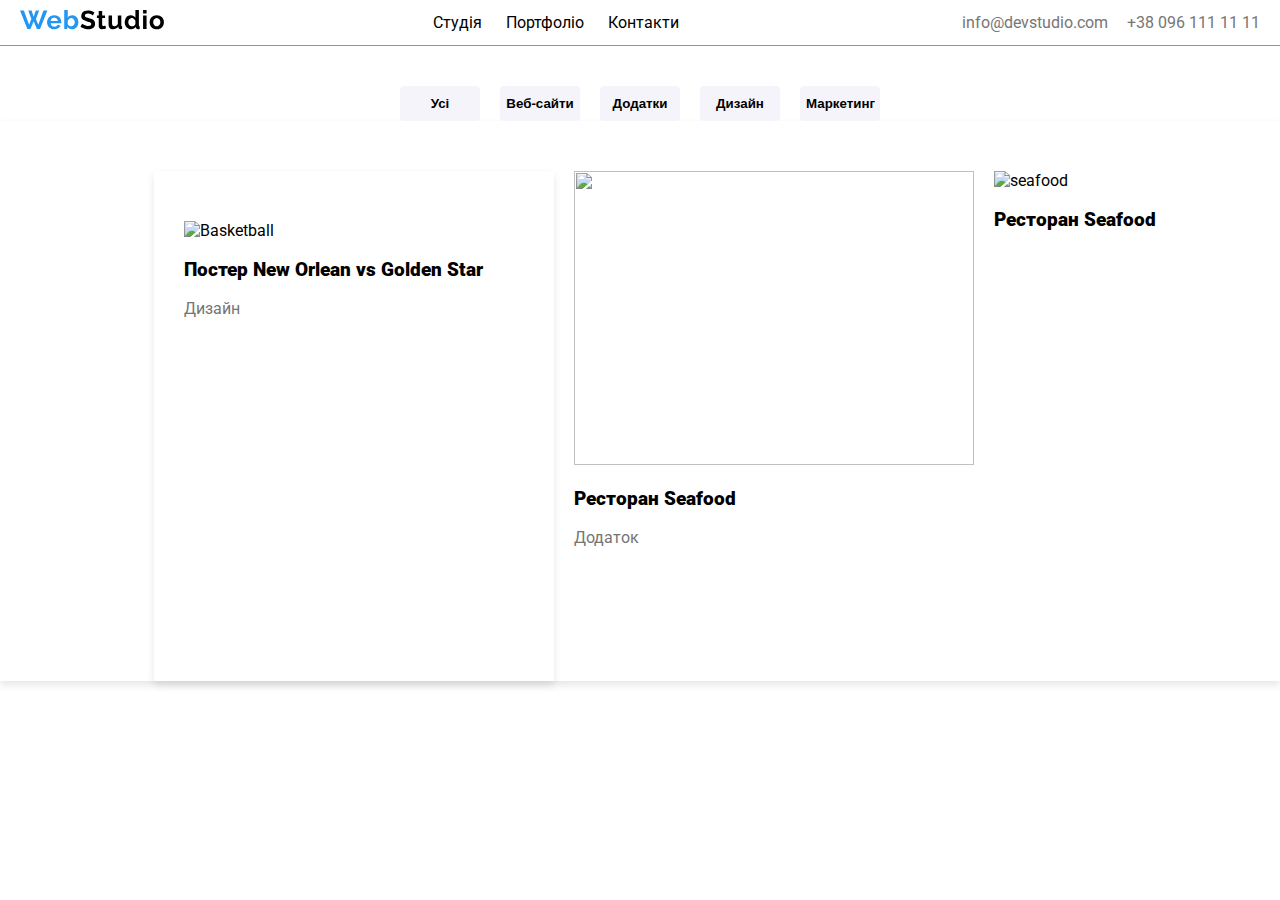
==== commit 6b10dad2: "HWssssss" ====
--- a/portfolio.html
+++ b/portfolio.html
@@ -1,200 +1,86 @@
-
 <!DOCTYPE html>
 <html lang="en">
 <head>
-    <meta charset="UTF-8">
-    <meta name="viewport" content="width=device-width, initial-scale=1.0">
-    <title>Document</title>
-    <link rel="preconnect" href="https://fonts.googleapis.com">
-<link rel="preconnect" href="https://fonts.gstatic.com" crossorigin>
-<link href="https://fonts.googleapis.com/css2?family=Rubik:ital,wght@0,300..900;1,300..900&display=swap" rel="stylesheet">
-<link rel="stylesheet" href="style.css">
-    <style>
-.container {
-  width: 1200px;
-  padding: 0 15px;
-  margin: 0 auto;
-}
+  <meta charset="UTF-8">
+  <meta name="viewport" content="width=device-width, initial-scale=1.0">
+  <title>Document</title>
+  <link rel="stylesheet" href="portfolio.css">
+  <link href="https://fonts.googleapis.com/css2?family=DM+Serif+Display:ital@0;1&family=Dancing+Script:wght@400..700&family=Jost:ital,wght@0,100..900;1,100..900&family=Noto+Sans:ital,wght@0,100..900;1,100..900&family=Open+Sans:ital,wght@0,300..800;1,300..800&family=Press+Start+2P&family=Roboto:ital,wght@0,100;0,300;0,400;0,500;0,700;0,900;1,100;1,300;1,400;1,500;1,700;1,900&family=Titillium+Web:ital,wght@0,200;0,300;0,400;0,600;0,700;0,900;1,200;1,300;1,400;1,600;1,700&display=swap" rel="stylesheet">
+</head>
+<body>
 
-body, h1, h2, h3, h4, p, a, button {
-  font-family: 'Rubik', sans-serif;
-}
+  <header>
+    <div class="logo">
+    <svg width="144" height="20" viewBox="0 0 144 20" fill="none" xmlns="http://www.w3.org/2000/svg">
+      <path d="M8.242 0.592H11.57L13.676 6.702L15.808 0.592H19.11L15.938 8.99L18.278 14.866L23.504 0.539999H27.404L20.02 19H16.926L13.676 11.252L10.452 19H7.358L0 0.539999H3.848L9.1 14.866L11.388 8.99L8.242 0.592ZM34.227 19.26C33.135 19.26 32.147 19.078 31.263 18.714C30.379 18.3327 29.625 17.8213 29.001 17.18C28.377 16.5213 27.8916 15.776 27.545 14.944C27.2156 14.0947 27.051 13.202 27.051 12.266C27.051 10.966 27.337 9.77867 27.909 8.704C28.4983 7.62933 29.3303 6.77133 30.405 6.13C31.497 5.47133 32.7796 5.142 34.253 5.142C35.7436 5.142 37.0176 5.47133 38.075 6.13C39.1323 6.77133 39.9383 7.62933 40.493 8.704C41.065 9.76133 41.351 10.9053 41.351 12.136C41.351 12.344 41.3423 12.5607 41.325 12.786C41.3076 12.994 41.2903 13.1673 41.273 13.306H30.743C30.8123 13.9993 31.0116 14.606 31.341 15.126C31.6876 15.646 32.121 16.0447 32.641 16.322C33.1783 16.582 33.7503 16.712 34.357 16.712C35.0503 16.712 35.7003 16.5473 36.307 16.218C36.931 15.8713 37.3556 15.4207 37.581 14.866L40.571 15.698C40.2416 16.3913 39.765 17.0067 39.141 17.544C38.5343 18.0813 37.815 18.506 36.983 18.818C36.151 19.1127 35.2323 19.26 34.227 19.26ZM30.665 11.096H37.789C37.7196 10.4027 37.5203 9.80467 37.191 9.302C36.879 8.782 36.463 8.38333 35.943 8.106C35.423 7.81133 34.8423 7.664 34.201 7.664C33.577 7.664 33.005 7.81133 32.485 8.106C31.9823 8.38333 31.5663 8.782 31.237 9.302C30.925 9.80467 30.7343 10.4027 30.665 11.096ZM52.0014 19.26C50.9614 19.26 50.0341 19.026 49.2194 18.558C48.4048 18.09 47.7634 17.4487 47.2954 16.634V19H44.2534V0.0199995H47.7374V7.768C48.2228 6.95333 48.8554 6.312 49.6354 5.844C50.4328 5.376 51.3601 5.142 52.4174 5.142C53.3014 5.142 54.1074 5.33267 54.8354 5.714C55.5634 6.078 56.1874 6.58933 56.7074 7.248C57.2448 7.90667 57.6521 8.66067 57.9294 9.51C58.2241 10.3593 58.3714 11.2693 58.3714 12.24C58.3714 13.2107 58.2068 14.1207 57.8774 14.97C57.5654 15.8193 57.1234 16.5733 56.5514 17.232C55.9794 17.8733 55.3034 18.376 54.5234 18.74C53.7608 19.0867 52.9201 19.26 52.0014 19.26ZM51.0394 16.296C51.5941 16.296 52.0968 16.192 52.5474 15.984C53.0154 15.7587 53.4141 15.464 53.7434 15.1C54.0901 14.736 54.3501 14.3113 54.5234 13.826C54.7141 13.3233 54.8094 12.8033 54.8094 12.266C54.8094 11.5207 54.6534 10.836 54.3414 10.212C54.0468 9.57067 53.6308 9.05933 53.0934 8.678C52.5734 8.29667 51.9581 8.106 51.2474 8.106C50.7448 8.106 50.2594 8.22733 49.7914 8.47C49.3408 8.69533 48.9334 9.00733 48.5694 9.406C48.2228 9.80467 47.9454 10.2553 47.7374 10.758V14.008C47.8414 14.3547 48.0061 14.6667 48.2314 14.944C48.4741 15.2213 48.7514 15.464 49.0634 15.672C49.3754 15.8627 49.6961 16.0187 50.0254 16.14C50.3721 16.244 50.7101 16.296 51.0394 16.296Z" fill="#2196F3"/>
+      <path d="M72.8479 5.376C72.7266 5.25467 72.5013 5.09 72.1719 4.882C71.8599 4.674 71.4699 4.47467 71.0019 4.284C70.5513 4.09333 70.0573 3.92867 69.5199 3.79C68.9826 3.634 68.4366 3.556 67.8819 3.556C66.9113 3.556 66.1746 3.738 65.6719 4.102C65.1866 4.466 64.9439 4.97733 64.9439 5.636C64.9439 6.13867 65.0999 6.53733 65.4119 6.832C65.7239 7.12667 66.1919 7.378 66.8159 7.586C67.4399 7.794 68.2199 8.01933 69.1559 8.262C70.3693 8.55667 71.4179 8.92067 72.3019 9.354C73.2033 9.77 73.8879 10.3247 74.3559 11.018C74.8413 11.694 75.0839 12.5953 75.0839 13.722C75.0839 14.71 74.9019 15.5593 74.5379 16.27C74.1739 16.9633 73.6713 17.5267 73.0299 17.96C72.3886 18.3933 71.6606 18.714 70.8459 18.922C70.0313 19.1127 69.1646 19.208 68.2459 19.208C67.3273 19.208 66.4086 19.1127 65.4899 18.922C64.5713 18.7313 63.6873 18.4627 62.8379 18.116C61.9886 17.752 61.2086 17.3187 60.4979 16.816L62.0839 13.722C62.2399 13.878 62.5173 14.086 62.9159 14.346C63.3146 14.5887 63.7999 14.84 64.3719 15.1C64.9439 15.3427 65.5679 15.5507 66.2439 15.724C66.9199 15.8973 67.6046 15.984 68.2979 15.984C69.2686 15.984 70.0053 15.8193 70.5079 15.49C71.0106 15.1607 71.2619 14.6927 71.2619 14.086C71.2619 13.5313 71.0626 13.098 70.6639 12.786C70.2653 12.474 69.7106 12.2053 68.9999 11.98C68.2893 11.7373 67.4486 11.4773 66.4779 11.2C65.3166 10.8707 64.3459 10.5067 63.5659 10.108C62.7859 9.692 62.2053 9.172 61.8239 8.548C61.4426 7.924 61.2519 7.144 61.2519 6.208C61.2519 4.94267 61.5466 3.88533 62.1359 3.036C62.7426 2.16933 63.5573 1.51933 64.5799 1.086C65.6026 0.635333 66.7379 0.409999 67.9859 0.409999C68.8526 0.409999 69.6673 0.505332 70.4299 0.695999C71.2099 0.886666 71.9379 1.138 72.6139 1.45C73.2899 1.762 73.8966 2.1 74.4339 2.464L72.8479 5.376ZM86.0966 18.298C85.8019 18.4193 85.4466 18.558 85.0306 18.714C84.6146 18.87 84.1639 18.9913 83.6786 19.078C83.2106 19.182 82.7339 19.234 82.2486 19.234C81.6072 19.234 81.0179 19.1213 80.4806 18.896C79.9432 18.6707 79.5099 18.3153 79.1806 17.83C78.8686 17.3273 78.7126 16.6773 78.7126 15.88V8.054H76.9186V5.376H78.7126V0.956H82.1966V5.376H85.0566V8.054H82.1966V14.71C82.2139 15.178 82.3439 15.516 82.5866 15.724C82.8292 15.932 83.1326 16.036 83.4966 16.036C83.8606 16.036 84.2159 15.9753 84.5626 15.854C84.9092 15.7327 85.1866 15.6287 85.3946 15.542L86.0966 18.298ZM88.5611 13.904V5.376H92.0451V13.15C92.0451 14.19 92.2357 14.9787 92.6171 15.516C92.9984 16.036 93.5617 16.296 94.3071 16.296C94.7577 16.296 95.1997 16.2093 95.6331 16.036C96.0837 15.8453 96.4911 15.568 96.8551 15.204C97.2364 14.84 97.5571 14.3807 97.8171 13.826V5.376H101.301V15.1C101.301 15.464 101.362 15.724 101.483 15.88C101.622 16.036 101.838 16.1313 102.133 16.166V19C101.786 19.052 101.492 19.0867 101.249 19.104C101.024 19.1387 100.816 19.156 100.625 19.156C100.001 19.156 99.4897 19.0173 99.0911 18.74C98.7097 18.4453 98.4844 18.0467 98.4151 17.544L98.3371 16.452C97.7304 17.3707 96.9504 18.0727 95.9971 18.558C95.0437 19.026 93.9951 19.26 92.8511 19.26C91.4471 19.26 90.3811 18.8093 89.6531 17.908C88.9251 16.9893 88.5611 15.6547 88.5611 13.904ZM104.711 12.188C104.711 10.8707 104.971 9.68333 105.491 8.626C106.011 7.55133 106.731 6.702 107.649 6.078C108.568 5.454 109.617 5.142 110.795 5.142C111.801 5.142 112.702 5.39333 113.499 5.896C114.314 6.38133 114.947 7.00533 115.397 7.768V0.0199995H118.881V15.1C118.881 15.464 118.942 15.724 119.063 15.88C119.185 16.036 119.393 16.1313 119.687 16.166V19C119.081 19.1213 118.587 19.182 118.205 19.182C117.581 19.182 117.061 19.026 116.645 18.714C116.247 18.402 116.021 17.9947 115.969 17.492L115.917 16.634C115.415 17.4833 114.73 18.1333 113.863 18.584C113.014 19.0347 112.121 19.26 111.185 19.26C110.249 19.26 109.383 19.078 108.585 18.714C107.805 18.35 107.121 17.8473 106.531 17.206C105.959 16.5647 105.509 15.8193 105.179 14.97C104.867 14.1033 104.711 13.176 104.711 12.188ZM115.397 14.008V10.758C115.224 10.2553 114.947 9.80467 114.565 9.406C114.184 9.00733 113.759 8.69533 113.291 8.47C112.823 8.22733 112.355 8.106 111.887 8.106C111.35 8.106 110.865 8.21867 110.431 8.444C109.998 8.66933 109.617 8.97267 109.287 9.354C108.975 9.73533 108.733 10.1773 108.559 10.68C108.403 11.1827 108.325 11.7113 108.325 12.266C108.325 12.8207 108.412 13.3493 108.585 13.852C108.776 14.3373 109.045 14.762 109.391 15.126C109.738 15.49 110.137 15.776 110.587 15.984C111.055 16.192 111.558 16.296 112.095 16.296C112.425 16.296 112.754 16.244 113.083 16.14C113.43 16.0187 113.751 15.8627 114.045 15.672C114.357 15.464 114.626 15.2213 114.851 14.944C115.094 14.6493 115.276 14.3373 115.397 14.008ZM123.081 19V5.376H126.565V19H123.081ZM123.081 3.478V0.0199995H126.565V3.478H123.081ZM136.78 19.26C135.671 19.26 134.674 19.078 133.79 18.714C132.906 18.3327 132.152 17.8127 131.528 17.154C130.921 16.4953 130.453 15.7413 130.124 14.892C129.795 14.0427 129.63 13.15 129.63 12.214C129.63 11.2607 129.795 10.3593 130.124 9.51C130.453 8.66067 130.921 7.90667 131.528 7.248C132.152 6.58933 132.906 6.078 133.79 5.714C134.674 5.33267 135.671 5.142 136.78 5.142C137.889 5.142 138.877 5.33267 139.744 5.714C140.628 6.078 141.382 6.58933 142.006 7.248C142.63 7.90667 143.098 8.66067 143.41 9.51C143.739 10.3593 143.904 11.2607 143.904 12.214C143.904 13.15 143.739 14.0427 143.41 14.892C143.098 15.7413 142.63 16.4953 142.006 17.154C141.399 17.8127 140.654 18.3327 139.77 18.714C138.886 19.078 137.889 19.26 136.78 19.26ZM133.218 12.214C133.218 13.0113 133.374 13.722 133.686 14.346C133.998 14.9527 134.423 15.4293 134.96 15.776C135.497 16.1227 136.104 16.296 136.78 16.296C137.439 16.296 138.037 16.1227 138.574 15.776C139.111 15.412 139.536 14.9267 139.848 14.32C140.177 13.696 140.342 12.9853 140.342 12.188C140.342 11.408 140.177 10.706 139.848 10.082C139.536 9.458 139.111 8.97267 138.574 8.626C138.037 8.27933 137.439 8.106 136.78 8.106C136.104 8.106 135.497 8.288 134.96 8.652C134.423 8.99867 133.998 9.484 133.686 10.108C133.374 10.7147 133.218 11.4167 133.218 12.214Z" fill="black"/>
+      </svg>
+    </div>
+    <nav class="nav">
+      <a href="#">Студія</a>
+      <a href="#">Портфоліо</a>
+      <a href="#">Контакти</a>
+    </nav>
+    <div class="contact-info">
+      <a href="mailto:info@devstudio.com">info@devstudio.com</a>
+      <a href="tel:+380961111111">+38 096 111 11 11</a>
+    </div>
+    </header>
 
-header {
-  display: flex;
-  justify-content: space-between;
-  align-items: center;
-  padding: 20px 0;
-  color: white;
-}
+    <div class="buttons">
 
-header .webstudio {
-  display: flex;
-  align-items: center;
-}
+    <button class="buttons_in_div"><strong>Усі</strong></button>
+    <button class="buttons_in_div"><strong>Веб-сайти</strong></button>
+    <button class="buttons_in_div"><strong>Додатки</strong></button>
+    <button class="buttons_in_div"><strong>Дизайн</strong></button>
+    <button class="buttons_in_div"><strong>Маркетинг</strong></button>
 
-header address {
-  text-align: right;
-}
+    </div>
 
 
-.header-buttons {
-  display: flex;
-  justify-content: center;
-  align-items: center;
-  gap: 10px;
-  margin-bottom: 10px;
-}
+    <div class="boxes">
+ 
+          <div class="box1">
+          <img class="imgbox1" src="https://s3-alpha-sig.figma.com/img/0e70/4107/2af7c242b4ca1f507cebceb1a12a0d5e?Expires=1739750400&Key-Pair-Id=APKAQ4GOSFWCW27IBOMQ&Signature=[base64]~t-k3OLdM-uOuVdEgI7W18-vxEXIP9QQkJqoRNHr46q3C~6BC87jWhIXvCYgVDOBqoKrrI09fLRMW7Bi~K11YAMOJaQ__" alt="Basketball">
+            <h3><strong>Постер New Orlean vs Golden Star</strong></h3>
+              <p style="color: #757575;">Дизайн</p>
+          </div>
 
 
-.header-buttons .contacs {
-  margin-right: 30px; 
-}
+          <div class="box2">
+            <img class="imgbox1" src="https://s3-alpha-sig.figma.com/img/cb60/0078/1a433c208105e34dc9868a3bff6ab127?Expires=1739750400&Key-Pair-Id=APKAQ4GOSFWCW27IBOMQ&Signature=uCD0ysreY8XrkWnlknepFOeIMe8cRdYmUG~ckYmdEBiwCJ16A6PExVHU2iuM82UAuT0kiqEYrTFBf85unuj9C~3fd5zpHtvWxGqOfUScMpwq1mflddu9c6~d17RekUBtR~Uhy8jPNQfn-JwDHPRG4aq5rVRPLSozpSOcL-bhS3kaQbX-tdD9fJepwSWXxsGOS9AwOltOhvNF42FSxZ3W7UTbVjqNHFyo2B-UMTKKQ5lKdpeij0SUGZSmLs~q28QsfsmQsLeq0dSbMczooC4wAkthFfZxmnHJTmpg~jlKDjJk85Nh5J9ND-QFvdlSa4u~jieyvznGnOW2vN303RHt0w__" alt="">
+            <h3><strong>Ресторан Seafood</strong></h3>
+              <p style="color: #757575;">Додаток</p>
+          </div>
 
 
-.header-links {
-  display: flex;
-  flex-direction: column;
-  align-items: flex-start;
-  gap: 10px; 
-}
+          <div class="box3">
+            <img class="imgbox1" src="https://s3-alpha-sig.figma.com/img/cb60/0078/1a433c208105e34dc9868a3bff6ab127?Expires=1739750400&Key-Pair-Id=APKAQ4GOSFWCW27IBOMQ&Signature=uCD0ysreY8XrkWnlknepFOeIMe8cRdYmUG~ckYmdEBiwCJ16A6PExVHU2iuM82UAuT0kiqEYrTFBf85unuj9C~3fd5zpHtvWxGqOfUScMpwq1mflddu9c6~d17RekUBtR~Uhy8jPNQfn-JwDHPRG4aq5rVRPLSozpSOcL-bhS3kaQbX-tdD9fJepwSWXxsGOS9AwOltOhvNF42FSxZ3W7UTbVjqNHFyo2B-UMTKKQ5lKdpeij0SUGZSmLs~q28QsfsmQsLeq0dSbMczooC4wAkthFfZxmnHJTmpg~jlKDjJk85Nh5J9ND-QFvdlSa4u~jieyvznGnOW2vN303RHt0w__" alt="seafood">
+            <h3><strong>Ресторан Seafood</strong></h3>
+              <p style="color: #757575;"></p>
+          </div>
 
-.effective {
-  background-color: #2F303A;
-  padding: 200px 0;
-  color: white;
-  text-align: center;
-}
-
-.hfour {
-  width: fit-content;
-  margin: 0 auto;
-}
-
-.color {
-  color: #2F303A;
-}
-
-.image-container {
-  display: flex;
-  justify-content: space-around;
-  align-items: center;
-  margin: 20px 0;
-}
-
-.img {
-  width: 300px;
-  height: auto;
-  border-radius: 10px;
-}
-
-ul {
-  list-style-type: none;
-  padding: 0;
-  display: flex;
-  justify-content: space-between;
-  align-items: center;
-  flex-wrap: wrap;
-}
-
-ul li {
-  text-align: center;
-  margin-bottom: 30px;
-  margin-right: 20px;
-}
-
-.small-img, .small-imgtwo, .small-imagethree, .small-imagefour {
-  width: 80px;
-  height: 80px;
-  border-radius: 10%;
-  object-fit: cover;
-}
-
-footer.co {
-  background-color: #2F303A;
-  padding: 60px 0;
-  text-align: center;
-  color: white;
-}
-footer.co {
-  background-color: #2F303A;
-  padding: 60px 15px; 
-  text-align: left;
-  color: white;
-}
+    </div>
 
 
-.webstudio {
-  margin-bottom: 10px; 
-}
+
+    <div class="boxes2">
+
+      <div class="box_one">
+
+      </div>
 
 
-address.white {
-  line-height: 1.5;
-}
-    </style>
-    <div class="container">
-<body>
-  <header class="col">
-    <div class="webstudio">
-    <svg width="145" height="20" viewBox="0 0 145 20" fill="none" xmlns="http://www.w3.org/2000/svg">
-      <path d="M8.294 0.592H11.596L13.676 6.702L15.756 0.592H19.084L15.938 8.99L18.278 14.892L23.504 0.539999H27.404L19.89 19H16.874L13.676 11.252L10.478 19H7.462L0 0.539999H3.848L9.1 14.892L11.388 8.99L8.294 0.592ZM34.3793 19.26C33.2873 19.26 32.2993 19.078 31.4153 18.714C30.5313 18.3327 29.7773 17.8213 29.1533 17.18C28.5293 16.5387 28.044 15.7933 27.6973 14.944C27.368 14.0947 27.2033 13.202 27.2033 12.266C27.2033 11.2953 27.368 10.3853 27.6973 9.536C28.0266 8.66933 28.5033 7.91533 29.1273 7.274C29.7513 6.61533 30.5053 6.09533 31.3893 5.714C32.2906 5.33267 33.296 5.142 34.4053 5.142C35.5146 5.142 36.5026 5.33267 37.3693 5.714C38.2533 6.09533 38.9986 6.60667 39.6053 7.248C40.2293 7.88933 40.6973 8.63467 41.0093 9.484C41.3386 10.3333 41.5033 11.2173 41.5033 12.136C41.5033 12.3613 41.4946 12.578 41.4773 12.786C41.4773 12.994 41.46 13.1673 41.4253 13.306H30.8953C30.9473 13.8433 31.0773 14.32 31.2853 14.736C31.4933 15.152 31.762 15.5073 32.0913 15.802C32.4206 16.0967 32.7933 16.322 33.2093 16.478C33.6253 16.634 34.0586 16.712 34.5093 16.712C35.2026 16.712 35.8526 16.5473 36.4593 16.218C37.0833 15.8713 37.508 15.4207 37.7333 14.866L40.7233 15.698C40.2206 16.738 39.4146 17.596 38.3053 18.272C37.2133 18.9307 35.9046 19.26 34.3793 19.26ZM37.9153 11.044C37.8286 10.0213 37.4473 9.20667 36.7713 8.6C36.1126 7.976 35.3066 7.664 34.3533 7.664C33.8853 7.664 33.4433 7.75067 33.0273 7.924C32.6286 8.08 32.2733 8.30533 31.9613 8.6C31.6493 8.89467 31.3893 9.25 31.1813 9.666C30.9906 10.082 30.878 10.5413 30.8433 11.044H37.9153ZM52.1538 19.26C51.1138 19.26 50.1864 19.026 49.3718 18.558C48.5571 18.09 47.9158 17.4487 47.4478 16.634V19H44.4058V0.0199995H47.8898V7.768C48.3751 6.936 49.0078 6.29467 49.7878 5.844C50.5851 5.376 51.5124 5.142 52.5698 5.142C53.4538 5.142 54.2598 5.33267 54.9878 5.714C55.7158 6.09533 56.3398 6.60667 56.8598 7.248C57.3971 7.88933 57.8044 8.64333 58.0818 9.51C58.3764 10.3767 58.5238 11.2867 58.5238 12.24C58.5238 13.228 58.3591 14.1467 58.0298 14.996C57.7178 15.8453 57.2758 16.5907 56.7038 17.232C56.1318 17.856 55.4558 18.35 54.6758 18.714C53.8958 19.078 53.0551 19.26 52.1538 19.26ZM51.1918 16.296C51.7464 16.296 52.2578 16.192 52.7258 15.984C53.1938 15.7587 53.5924 15.464 53.9218 15.1C54.2511 14.736 54.5024 14.3113 54.6758 13.826C54.8664 13.3407 54.9618 12.8207 54.9618 12.266C54.9618 11.7113 54.8751 11.1827 54.7018 10.68C54.5284 10.1773 54.2771 9.73533 53.9478 9.354C53.6358 8.97267 53.2631 8.66933 52.8298 8.444C52.3964 8.21867 51.9198 8.106 51.3998 8.106C50.6198 8.106 49.9178 8.366 49.2938 8.886C48.6871 9.38867 48.2191 10.0127 47.8898 10.758V14.008C48.0111 14.3547 48.1844 14.6667 48.4098 14.944C48.6524 15.2213 48.9211 15.464 49.2158 15.672C49.5104 15.8627 49.8311 16.0187 50.1778 16.14C50.5244 16.244 50.8624 16.296 51.1918 16.296Z" fill="#2196F3"/>
-      <path d="M73.0003 5.376C72.8789 5.25467 72.6536 5.09 72.3243 4.882C72.0123 4.674 71.6223 4.47467 71.1543 4.284C70.7036 4.076 70.2096 3.90267 69.6723 3.764C69.1349 3.62533 68.5889 3.556 68.0343 3.556C67.0463 3.556 66.3096 3.738 65.8243 4.102C65.3389 4.466 65.0963 4.97733 65.0963 5.636C65.0963 6.01733 65.1829 6.338 65.3563 6.598C65.5469 6.84067 65.8156 7.05733 66.1623 7.248C66.5089 7.43867 66.9423 7.612 67.4623 7.768C67.9996 7.924 68.6149 8.08867 69.3083 8.262C70.2096 8.50467 71.0243 8.76467 71.7523 9.042C72.4976 9.31933 73.1216 9.666 73.6243 10.082C74.1443 10.498 74.5429 11.0007 74.8203 11.59C75.0976 12.162 75.2363 12.8727 75.2363 13.722C75.2363 14.71 75.0456 15.5593 74.6643 16.27C74.3003 16.9633 73.7976 17.5267 73.1563 17.96C72.5323 18.3933 71.8043 18.714 70.9723 18.922C70.1576 19.1127 69.2996 19.208 68.3983 19.208C67.0116 19.208 65.6423 19 64.2903 18.584C62.9383 18.168 61.7249 17.5787 60.6503 16.816L62.2363 13.722C62.3923 13.878 62.6696 14.086 63.0683 14.346C63.4843 14.5887 63.9696 14.84 64.5243 15.1C65.0789 15.3427 65.6943 15.5507 66.3703 15.724C67.0463 15.8973 67.7396 15.984 68.4503 15.984C70.4263 15.984 71.4143 15.3513 71.4143 14.086C71.4143 13.6873 71.3016 13.3493 71.0763 13.072C70.8509 12.7947 70.5303 12.552 70.1143 12.344C69.6983 12.136 69.1956 11.9453 68.6063 11.772C68.0169 11.5987 67.3583 11.408 66.6303 11.2C65.7463 10.9573 64.9749 10.6973 64.3163 10.42C63.6749 10.1253 63.1376 9.78733 62.7043 9.406C62.2709 9.00733 61.9416 8.55667 61.7163 8.054C61.5083 7.534 61.4043 6.91867 61.4043 6.208C61.4043 5.272 61.5776 4.44 61.9243 3.712C62.2709 2.984 62.7476 2.37733 63.3543 1.892C63.9783 1.40667 64.6976 1.04267 65.5123 0.799999C66.3269 0.539999 67.2023 0.409999 68.1383 0.409999C69.4383 0.409999 70.6343 0.617999 71.7263 1.034C72.8183 1.43267 73.7716 1.90933 74.5863 2.464L73.0003 5.376ZM86.4013 18.298C85.9333 18.506 85.3613 18.714 84.6853 18.922C84.0093 19.13 83.2986 19.234 82.5533 19.234C82.0679 19.234 81.6086 19.1733 81.1753 19.052C80.7593 18.9307 80.3866 18.74 80.0573 18.48C79.7453 18.2027 79.4939 17.856 79.3033 17.44C79.1126 17.0067 79.0173 16.4867 79.0173 15.88V8.054H77.2233V5.376H79.0173V0.956H82.5013V5.376H85.3613V8.054H82.5013V14.71C82.5013 15.1953 82.6226 15.542 82.8653 15.75C83.1253 15.9407 83.4373 16.036 83.8013 16.036C84.1653 16.036 84.5206 15.9753 84.8673 15.854C85.2139 15.7327 85.4913 15.6287 85.6993 15.542L86.4013 18.298ZM93.1558 19.26C91.7518 19.26 90.6858 18.8093 89.9578 17.908C89.2298 17.0067 88.8658 15.672 88.8658 13.904V5.376H92.3498V13.15C92.3498 15.2473 93.1038 16.296 94.6118 16.296C95.2878 16.296 95.9378 16.0967 96.5618 15.698C97.2031 15.282 97.7231 14.658 98.1218 13.826V5.376H101.606V14.996C101.606 15.36 101.666 15.62 101.788 15.776C101.926 15.932 102.143 16.0187 102.438 16.036V19C102.091 19.0693 101.796 19.1127 101.554 19.13C101.328 19.1473 101.12 19.156 100.93 19.156C100.306 19.156 99.7944 19.0173 99.3958 18.74C99.0144 18.4453 98.7891 18.0467 98.7198 17.544L98.6418 16.452C98.0351 17.388 97.2551 18.09 96.3018 18.558C95.3484 19.026 94.2998 19.26 93.1558 19.26ZM111.49 19.26C110.554 19.26 109.687 19.078 108.89 18.714C108.093 18.35 107.408 17.8473 106.836 17.206C106.264 16.5647 105.813 15.8193 105.484 14.97C105.172 14.1033 105.016 13.176 105.016 12.188C105.016 11.2 105.163 10.2813 105.458 9.432C105.77 8.58267 106.195 7.83733 106.732 7.196C107.269 6.55467 107.911 6.052 108.656 5.688C109.401 5.324 110.216 5.142 111.1 5.142C112.105 5.142 113.007 5.38467 113.804 5.87C114.619 6.35533 115.251 6.988 115.702 7.768V0.0199995H119.186V14.996C119.186 15.36 119.247 15.62 119.368 15.776C119.489 15.932 119.697 16.0187 119.992 16.036V19C119.385 19.1213 118.891 19.182 118.51 19.182C117.886 19.182 117.375 19.026 116.976 18.714C116.577 18.402 116.352 17.9947 116.3 17.492L116.222 16.634C115.719 17.5007 115.035 18.1593 114.168 18.61C113.319 19.0433 112.426 19.26 111.49 19.26ZM112.4 16.296C112.729 16.296 113.067 16.244 113.414 16.14C113.761 16.0187 114.081 15.854 114.376 15.646C114.671 15.438 114.931 15.1953 115.156 14.918C115.399 14.6407 115.581 14.3373 115.702 14.008V10.758C115.563 10.3767 115.364 10.03 115.104 9.718C114.861 9.38867 114.575 9.11133 114.246 8.886C113.934 8.64333 113.596 8.45267 113.232 8.314C112.885 8.17533 112.539 8.106 112.192 8.106C111.672 8.106 111.187 8.21867 110.736 8.444C110.303 8.66933 109.93 8.98133 109.618 9.38C109.306 9.76133 109.063 10.2033 108.89 10.706C108.717 11.2087 108.63 11.7287 108.63 12.266C108.63 12.838 108.725 13.3667 108.916 13.852C109.107 14.3373 109.367 14.762 109.696 15.126C110.025 15.49 110.415 15.776 110.866 15.984C111.334 16.192 111.845 16.296 112.4 16.296ZM123.386 19V5.376H126.87V19H123.386ZM123.386 3.478V0.0199995H126.87V3.478H123.386ZM137.085 19.26C135.975 19.26 134.979 19.0693 134.095 18.688C133.211 18.3067 132.457 17.7953 131.833 17.154C131.226 16.4953 130.758 15.7413 130.429 14.892C130.099 14.0427 129.935 13.15 129.935 12.214C129.935 11.2607 130.099 10.3593 130.429 9.51C130.758 8.66067 131.226 7.91533 131.833 7.274C132.457 6.61533 133.211 6.09533 134.095 5.714C134.979 5.33267 135.975 5.142 137.085 5.142C138.194 5.142 139.182 5.33267 140.049 5.714C140.933 6.09533 141.678 6.61533 142.285 7.274C142.909 7.91533 143.385 8.66067 143.715 9.51C144.044 10.3593 144.209 11.2607 144.209 12.214C144.209 13.15 144.044 14.0427 143.715 14.892C143.385 15.7413 142.917 16.4953 142.311 17.154C141.704 17.7953 140.959 18.3067 140.075 18.688C139.191 19.0693 138.194 19.26 137.085 19.26ZM133.523 12.214C133.523 12.8207 133.609 13.3753 133.783 13.878C133.973 14.3633 134.225 14.788 134.537 15.152C134.866 15.516 135.247 15.802 135.681 16.01C136.114 16.2007 136.582 16.296 137.085 16.296C137.587 16.296 138.055 16.2007 138.489 16.01C138.922 15.802 139.295 15.516 139.607 15.152C139.936 14.788 140.187 14.3547 140.361 13.852C140.551 13.3493 140.647 12.7947 140.647 12.188C140.647 11.5987 140.551 11.0527 140.361 10.55C140.187 10.0473 139.936 9.614 139.607 9.25C139.295 8.886 138.922 8.60867 138.489 8.418C138.055 8.21 137.587 8.106 137.085 8.106C136.582 8.106 136.114 8.21 135.681 8.418C135.247 8.626 134.866 8.912 134.537 9.276C134.225 9.64 133.973 10.0733 133.783 10.576C133.609 11.0787 133.523 11.6247 133.523 12.214Z" fill="black"/>
-    </svg>
-  </div>
-    <button class="studio">Студія</button>
-    <button class="portfolio">Портфоліо</button>
-    <button class="contacs">Контакти</button>
-    <a href="" >info@devstudio.com</a>
-    <a href="" >+38 096 111 11 11</a>
-  </header>
-<a href="info@devstudio.com"></a><br>
-<h1 class="effective">Ефективні рішення для вашого бізнесу</h1><br>
-<h4 class="hfour">УВАГА ДО ДЕТАЛЕЙ</h4>
-<p class="hfour">Ідейні міркування, і навіть початок
-     повсякденної роботи з формування позиції.</p>
-   <h4 class="hfour"> ПУНКТУАЛЬНІСТЬ</h4>
-   <p class="hfour">Завдання організації, особливо
-    рамки і місце навчання кадрів тягне у себе.</p><br>
-   <h4 class="hfour">ПЛАНУВАННЯ</h4> 
-   <p  class="hfour">Так само консультація з широким
-     активом значною мірою зумовлює.</p><br>
-   <h4 class="hfour">СУЧАСНІ ТЕХНОЛОГІЇ</h4> 
-    <p class="hfour">Значимість цих проблем настільки очевидна, що реалізація планових завдань.</p><br>
-    <h2 class="hfour">Чим ми займаємося</h2><br>
-    <div class="image.container">
-    <img class="img" src="https://s3-alpha-sig.figma.com/img/8dac/6a22/eff34a388bbc6409758a002e5a58c3ca?Expires=1729468800&Key-Pair-Id=APKAQ4GOSFWCVNEHN3O4&Signature=kP49SzQSx6TzYjYAPvgmRioQAocEIpLjYKVcan8YNd2ULLoD26A8f-vE7yHAd~3e~L8KXveQPyoDk~zl28lGNwjlRSCDZ9FkonvVP1KauBzvPzQNK4jy8ckZ~ofVWMO0YRqt3tl0T7LeTB7LbTVWDCy0K3-6PbJz0aShD7X0k88rCmxm54nXrhTTS8xpSFZvQhOh6Mbr7in~prl4E2zmwjSuZbkYWErePi3TdnbDb8KsGVpte3MUwnrxrgE1BZjU2irVi5m-6RjPE9ytkhZ7rN7sv-U0y9ZGl9xybvLRCbnvpJyLjSMl0fjiC~e~HWM34HYqGmQ35l8PYNhwdzdF3g__" alt="image"/>
-    <img class="img" src="https://s3-alpha-sig.figma.com/img/0159/0214/fe209b7db875477ca0f844823574082d?Expires=1729468800&Key-Pair-Id=APKAQ4GOSFWCVNEHN3O4&Signature=SzXSnQ9e3OPGH3fg7XESWiAQ5uKubc4AMmgQx8m4wrs-vicf-zU-ylE1VF8fPDQKO8Hj54~ILi2stg7Yw4HWhB82yaNwOlE5iun4ZhAW~VaSDaOP3yEEusf-Wkzli8uoO19HUbPH-EZCnUXYSggpo4xLX0Jn5j6QYxFoccitdUVCj2u4pYcL-x~5EpP9Omaq03-sOk26dzhhbxx5QH~iWrxUIvK4Z84SmIxGkaxmQ7DOjBAHsQp~Z1Hlthoter57m1f5sZfT52AJ5x3p3ivgeHBwuOTCPrDZ3~YCY3YVrT30yPl~n-aaKRvdDDioYpOw8hXpJyBu9RV0M--dcTBGGw__" alt="image"/>
-    <img class="img" src="https://s3-alpha-sig.figma.com/img/4ca1/03f5/ff490664ba91f138b9f708e01d65306a?Expires=1729468800&Key-Pair-Id=APKAQ4GOSFWCVNEHN3O4&Signature=nOm3ppHv8tcAtME1KdPzdHnRuRpTz8b33UvwdqEP~u3apef~YUMS7kohjnfklX6ViIoxLMLiPUO~Qh1V3q97oxvCfa4gEIg8d3Ek3LVMWDT6FyEPm-HdhXt7AAKe-suAkBmqBKfroVfuDYDuV8H1MPpoe5oS6YW25nvUxEN-yd-uw-0S9hxei3koJkS1ngV8v7RSfIjkx7s7lCh65qDEzjClt68369OS~ktxDCln5j1OFtGhZRQ~Ya87N~Wobpkv17hFfCimeuCYuUf0ilBhhaBmMzSREYEvTMo-Jh-GUGHg1feMKmiqW3gvHwTOQ0wbtS0ec~mMU4iH~2lc9QT1ow__" alt="image"/>
-   </div>
-    <h1 class="hfour">Наша команда</h1>
-    <ul>
-      <img class="small-img" src="https://s3-alpha-sig.figma.com/img/8c1e/65c1/01b0562402f9066520924acac0be8dc7?Expires=1729468800&Key-Pair-Id=APKAQ4GOSFWCVNEHN3O4&Signature=DPhqhP3cM17xg2Xyvueyap~xjwMAR7ra7QUcfCkvz-Tatxm4FKhkyFG892csZ7mPnujqY7W3xjjs9OesPmpTs1NpjzeGTRPRVS1RfXShbvgo2aBrHedWup0EeXLdaEBdHZiyMHB3fjiqvpDyy4Tq2Qfhz-yUux46BJJP~ShxuDKLkIGKs7ptQTW0JIlPG3-LZKsVmiD25R6NIFev9GcVfUFOeTMxdc75KqCNdb8-E58pZxg2PRVLcAO3yrFXHHfsPA7~Exo8p3jTP~JhtW~3hZ7ipa56cHL0HTp7OrlYG6Bs-q2nOZvW~l8EQuR~UTfY0kJ~wsq4VwT9bEWjN5Jf8A__" alt="Image"/>
+      <div class="box_two">
+        
+      </div>
 
-<li>Ігор Дем'яненко<br>
-   <p> Product Designer</p></li>
-   <img class="small-imgtwo" src="https://s3-alpha-sig.figma.com/img/cbc1/4371/8ed9ff0c05008e3e7ae5285b05efd211?Expires=1729468800&Key-Pair-Id=APKAQ4GOSFWCVNEHN3O4&Signature=MVvCHjxHfJnsCNl22za-2wLWYeRRTpq6MNERH7YdcOsOktnIWhUbMYJEtOij5TGRnDIhRkKBWhjZKW2-HKJ6VjAXbx~oCdhtU4wqv8Fn-6Cz-Io~7RUhCMktVb3TI3ofzka2r9sSghms6VUVYPQRVjnyrbWnRKV~7EY3vD4NmZ2d23NK0VhfxVtC7T369fkP6bjQso5mH89FpoAK~EsEuo-6xHy1qB-fGVQNBr-FrIBtpf5C-8b~rJw5be2opGNPdUIIjZNdBaVSY8ax~5e47fsq6xtbESuvJuClMjIP63aHuy43chNFAIc7kPtbvpKIpITKY8icftXOFWDpyTgwZg__" alt="Image"/>
 
-<li>Ольга Рєпіна<br>
-<p>Frontend Developer</p></li>
-<img class="small-imagethree" src="https://s3-alpha-sig.figma.com/img/b9f5/1817/c03fb848ed9dfc89543bbe97156c3661?Expires=1729468800&Key-Pair-Id=APKAQ4GOSFWCVNEHN3O4&Signature=MNtXz125dvNEl1esEB~pyN-ztOjKQIkyJYRXyq3Xe1ja778CpYe2KpHN3g2Vq-R36gU6IPKbCLYAAjjmlpF4VLB3P6AqwxMELa9FY0cxGdKxOIpLc8xIC7X7LKuTY~9oNoKTZ6NsGrd8f33vwChuwST2aUV7rJkljbLHDeI6vYe5AH4D6Uiyijlv~ejpqrHr8WrWU7ppHI7J70cgl0JQdwtL4DMazfyBuGiEDuE4k6JAOPFY8nICBle4YXabfRkfQ5uYtUBiwXg9lanEtkW5gKOMNtT3RfvE4tBBejftS0zUUPo6VMNR81Dkcx9OCblz9g-4lrYsGQGCGWJ9aj8DAg__" alt="Image"/>
-<li>Микола Тарасов<br>
-<p>Marketing</p></li>
-<img class="small-imagefour" src="https://s3-alpha-sig.figma.com/img/335d/4d84/7ff905b2d5f56aa0d2b29aa48e997cd8?Expires=1729468800&Key-Pair-Id=APKAQ4GOSFWCVNEHN3O4&Signature=lnEMPr2KsyVdCiVH8XoolsjxtgnS~mfTIXQCXIxspREN0OTXcg7amFbTqFql-oyFbGuIzMEpGf6DpyICIZ1hpesyWgcYy9vms-Va-QDODJfuOG7ILPOO7GKZA13T0K54DD4x5EPES9f3g66--K5k7ljkrl0s4yGmwbILWvxGxmWexhxd1vLrXS~29Y6X049e0ZWwJZKbbYRO1vxYfu479T2kxMnrlkNqO58WHaxd9OtB7TTVATpdMw7duQ29lXJCQ14eRHYmq8hWsssUXmv~bK0zx6iza9lU95pnvosxqugVMaSq8HeQOrVas7Bc5J0VDbJo1msaLwtavl4eat2WlQ__" alt="Image"/>
-<li>Михайло Єрмаков<br>
-<p>UI Designer</p></li>
-</ul>
-    <div class="container">
-    <footer class="co">
-      <svg width="145" height="20" viewBox="0 0 145 20" fill="none" xmlns="http://www.w3.org/2000/svg">
-        <path d="M8.294 0.592H11.596L13.676 6.702L15.756 0.592H19.084L15.938 8.99L18.278 14.892L23.504 0.539999H27.404L19.89 19H16.874L13.676 11.252L10.478 19H7.462L0 0.539999H3.848L9.1 14.892L11.388 8.99L8.294 0.592ZM34.3793 19.26C33.2873 19.26 32.2993 19.078 31.4153 18.714C30.5313 18.3327 29.7773 17.8213 29.1533 17.18C28.5293 16.5387 28.044 15.7933 27.6973 14.944C27.368 14.0947 27.2033 13.202 27.2033 12.266C27.2033 11.2953 27.368 10.3853 27.6973 9.536C28.0266 8.66933 28.5033 7.91533 29.1273 7.274C29.7513 6.61533 30.5053 6.09533 31.3893 5.714C32.2906 5.33267 33.296 5.142 34.4053 5.142C35.5146 5.142 36.5026 5.33267 37.3693 5.714C38.2533 6.09533 38.9986 6.60667 39.6053 7.248C40.2293 7.88933 40.6973 8.63467 41.0093 9.484C41.3386 10.3333 41.5033 11.2173 41.5033 12.136C41.5033 12.3613 41.4946 12.578 41.4773 12.786C41.4773 12.994 41.46 13.1673 41.4253 13.306H30.8953C30.9473 13.8433 31.0773 14.32 31.2853 14.736C31.4933 15.152 31.762 15.5073 32.0913 15.802C32.4206 16.0967 32.7933 16.322 33.2093 16.478C33.6253 16.634 34.0586 16.712 34.5093 16.712C35.2026 16.712 35.8526 16.5473 36.4593 16.218C37.0833 15.8713 37.508 15.4207 37.7333 14.866L40.7233 15.698C40.2206 16.738 39.4146 17.596 38.3053 18.272C37.2133 18.9307 35.9046 19.26 34.3793 19.26ZM37.9153 11.044C37.8286 10.0213 37.4473 9.20667 36.7713 8.6C36.1126 7.976 35.3066 7.664 34.3533 7.664C33.8853 7.664 33.4433 7.75067 33.0273 7.924C32.6286 8.08 32.2733 8.30533 31.9613 8.6C31.6493 8.89467 31.3893 9.25 31.1813 9.666C30.9906 10.082 30.878 10.5413 30.8433 11.044H37.9153ZM52.1538 19.26C51.1138 19.26 50.1864 19.026 49.3718 18.558C48.5571 18.09 47.9158 17.4487 47.4478 16.634V19H44.4058V0.0199995H47.8898V7.768C48.3751 6.936 49.0078 6.29467 49.7878 5.844C50.5851 5.376 51.5124 5.142 52.5698 5.142C53.4538 5.142 54.2598 5.33267 54.9878 5.714C55.7158 6.09533 56.3398 6.60667 56.8598 7.248C57.3971 7.88933 57.8044 8.64333 58.0818 9.51C58.3764 10.3767 58.5238 11.2867 58.5238 12.24C58.5238 13.228 58.3591 14.1467 58.0298 14.996C57.7178 15.8453 57.2758 16.5907 56.7038 17.232C56.1318 17.856 55.4558 18.35 54.6758 18.714C53.8958 19.078 53.0551 19.26 52.1538 19.26ZM51.1918 16.296C51.7464 16.296 52.2578 16.192 52.7258 15.984C53.1938 15.7587 53.5924 15.464 53.9218 15.1C54.2511 14.736 54.5024 14.3113 54.6758 13.826C54.8664 13.3407 54.9618 12.8207 54.9618 12.266C54.9618 11.7113 54.8751 11.1827 54.7018 10.68C54.5284 10.1773 54.2771 9.73533 53.9478 9.354C53.6358 8.97267 53.2631 8.66933 52.8298 8.444C52.3964 8.21867 51.9198 8.106 51.3998 8.106C50.6198 8.106 49.9178 8.366 49.2938 8.886C48.6871 9.38867 48.2191 10.0127 47.8898 10.758V14.008C48.0111 14.3547 48.1844 14.6667 48.4098 14.944C48.6524 15.2213 48.9211 15.464 49.2158 15.672C49.5104 15.8627 49.8311 16.0187 50.1778 16.14C50.5244 16.244 50.8624 16.296 51.1918 16.296Z" fill="#2196F3"/>
-        <path d="M73.0003 5.376C72.8789 5.25467 72.6536 5.09 72.3243 4.882C72.0123 4.674 71.6223 4.47467 71.1543 4.284C70.7036 4.076 70.2096 3.90267 69.6723 3.764C69.1349 3.62533 68.5889 3.556 68.0343 3.556C67.0463 3.556 66.3096 3.738 65.8243 4.102C65.3389 4.466 65.0963 4.97733 65.0963 5.636C65.0963 6.01733 65.1829 6.338 65.3563 6.598C65.5469 6.84067 65.8156 7.05733 66.1623 7.248C66.5089 7.43867 66.9423 7.612 67.4623 7.768C67.9996 7.924 68.6149 8.08867 69.3083 8.262C70.2096 8.50467 71.0243 8.76467 71.7523 9.042C72.4976 9.31933 73.1216 9.666 73.6243 10.082C74.1443 10.498 74.5429 11.0007 74.8203 11.59C75.0976 12.162 75.2363 12.8727 75.2363 13.722C75.2363 14.71 75.0456 15.5593 74.6643 16.27C74.3003 16.9633 73.7976 17.5267 73.1563 17.96C72.5323 18.3933 71.8043 18.714 70.9723 18.922C70.1576 19.1127 69.2996 19.208 68.3983 19.208C67.0116 19.208 65.6423 19 64.2903 18.584C62.9383 18.168 61.7249 17.5787 60.6503 16.816L62.2363 13.722C62.3923 13.878 62.6696 14.086 63.0683 14.346C63.4843 14.5887 63.9696 14.84 64.5243 15.1C65.0789 15.3427 65.6943 15.5507 66.3703 15.724C67.0463 15.8973 67.7396 15.984 68.4503 15.984C70.4263 15.984 71.4143 15.3513 71.4143 14.086C71.4143 13.6873 71.3016 13.3493 71.0763 13.072C70.8509 12.7947 70.5303 12.552 70.1143 12.344C69.6983 12.136 69.1956 11.9453 68.6063 11.772C68.0169 11.5987 67.3583 11.408 66.6303 11.2C65.7463 10.9573 64.9749 10.6973 64.3163 10.42C63.6749 10.1253 63.1376 9.78733 62.7043 9.406C62.2709 9.00733 61.9416 8.55667 61.7163 8.054C61.5083 7.534 61.4043 6.91867 61.4043 6.208C61.4043 5.272 61.5776 4.44 61.9243 3.712C62.2709 2.984 62.7476 2.37733 63.3543 1.892C63.9783 1.40667 64.6976 1.04267 65.5123 0.799999C66.3269 0.539999 67.2023 0.409999 68.1383 0.409999C69.4383 0.409999 70.6343 0.617999 71.7263 1.034C72.8183 1.43267 73.7716 1.90933 74.5863 2.464L73.0003 5.376ZM86.4013 18.298C85.9333 18.506 85.3613 18.714 84.6853 18.922C84.0093 19.13 83.2986 19.234 82.5533 19.234C82.0679 19.234 81.6086 19.1733 81.1753 19.052C80.7593 18.9307 80.3866 18.74 80.0573 18.48C79.7453 18.2027 79.4939 17.856 79.3033 17.44C79.1126 17.0067 79.0173 16.4867 79.0173 15.88V8.054H77.2233V5.376H79.0173V0.956H82.5013V5.376H85.3613V8.054H82.5013V14.71C82.5013 15.1953 82.6226 15.542 82.8653 15.75C83.1253 15.9407 83.4373 16.036 83.8013 16.036C84.1653 16.036 84.5206 15.9753 84.8673 15.854C85.2139 15.7327 85.4913 15.6287 85.6993 15.542L86.4013 18.298ZM93.1558 19.26C91.7518 19.26 90.6858 18.8093 89.9578 17.908C89.2298 17.0067 88.8658 15.672 88.8658 13.904V5.376H92.3498V13.15C92.3498 15.2473 93.1038 16.296 94.6118 16.296C95.2878 16.296 95.9378 16.0967 96.5618 15.698C97.2031 15.282 97.7231 14.658 98.1218 13.826V5.376H101.606V14.996C101.606 15.36 101.666 15.62 101.788 15.776C101.926 15.932 102.143 16.0187 102.438 16.036V19C102.091 19.0693 101.796 19.1127 101.554 19.13C101.328 19.1473 101.12 19.156 100.93 19.156C100.306 19.156 99.7944 19.0173 99.3958 18.74C99.0144 18.4453 98.7891 18.0467 98.7198 17.544L98.6418 16.452C98.0351 17.388 97.2551 18.09 96.3018 18.558C95.3484 19.026 94.2998 19.26 93.1558 19.26ZM111.49 19.26C110.554 19.26 109.687 19.078 108.89 18.714C108.093 18.35 107.408 17.8473 106.836 17.206C106.264 16.5647 105.813 15.8193 105.484 14.97C105.172 14.1033 105.016 13.176 105.016 12.188C105.016 11.2 105.163 10.2813 105.458 9.432C105.77 8.58267 106.195 7.83733 106.732 7.196C107.269 6.55467 107.911 6.052 108.656 5.688C109.401 5.324 110.216 5.142 111.1 5.142C112.105 5.142 113.007 5.38467 113.804 5.87C114.619 6.35533 115.251 6.988 115.702 7.768V0.0199995H119.186V14.996C119.186 15.36 119.247 15.62 119.368 15.776C119.489 15.932 119.697 16.0187 119.992 16.036V19C119.385 19.1213 118.891 19.182 118.51 19.182C117.886 19.182 117.375 19.026 116.976 18.714C116.577 18.402 116.352 17.9947 116.3 17.492L116.222 16.634C115.719 17.5007 115.035 18.1593 114.168 18.61C113.319 19.0433 112.426 19.26 111.49 19.26ZM112.4 16.296C112.729 16.296 113.067 16.244 113.414 16.14C113.761 16.0187 114.081 15.854 114.376 15.646C114.671 15.438 114.931 15.1953 115.156 14.918C115.399 14.6407 115.581 14.3373 115.702 14.008V10.758C115.563 10.3767 115.364 10.03 115.104 9.718C114.861 9.38867 114.575 9.11133 114.246 8.886C113.934 8.64333 113.596 8.45267 113.232 8.314C112.885 8.17533 112.539 8.106 112.192 8.106C111.672 8.106 111.187 8.21867 110.736 8.444C110.303 8.66933 109.93 8.98133 109.618 9.38C109.306 9.76133 109.063 10.2033 108.89 10.706C108.717 11.2087 108.63 11.7287 108.63 12.266C108.63 12.838 108.725 13.3667 108.916 13.852C109.107 14.3373 109.367 14.762 109.696 15.126C110.025 15.49 110.415 15.776 110.866 15.984C111.334 16.192 111.845 16.296 112.4 16.296ZM123.386 19V5.376H126.87V19H123.386ZM123.386 3.478V0.0199995H126.87V3.478H123.386ZM137.085 19.26C135.975 19.26 134.979 19.0693 134.095 18.688C133.211 18.3067 132.457 17.7953 131.833 17.154C131.226 16.4953 130.758 15.7413 130.429 14.892C130.099 14.0427 129.935 13.15 129.935 12.214C129.935 11.2607 130.099 10.3593 130.429 9.51C130.758 8.66067 131.226 7.91533 131.833 7.274C132.457 6.61533 133.211 6.09533 134.095 5.714C134.979 5.33267 135.975 5.142 137.085 5.142C138.194 5.142 139.182 5.33267 140.049 5.714C140.933 6.09533 141.678 6.61533 142.285 7.274C142.909 7.91533 143.385 8.66067 143.715 9.51C144.044 10.3593 144.209 11.2607 144.209 12.214C144.209 13.15 144.044 14.0427 143.715 14.892C143.385 15.7413 142.917 16.4953 142.311 17.154C141.704 17.7953 140.959 18.3067 140.075 18.688C139.191 19.0693 138.194 19.26 137.085 19.26ZM133.523 12.214C133.523 12.8207 133.609 13.3753 133.783 13.878C133.973 14.3633 134.225 14.788 134.537 15.152C134.866 15.516 135.247 15.802 135.681 16.01C136.114 16.2007 136.582 16.296 137.085 16.296C137.587 16.296 138.055 16.2007 138.489 16.01C138.922 15.802 139.295 15.516 139.607 15.152C139.936 14.788 140.187 14.3547 140.361 13.852C140.551 13.3493 140.647 12.7947 140.647 12.188C140.647 11.5987 140.551 11.0527 140.361 10.55C140.187 10.0473 139.936 9.614 139.607 9.25C139.295 8.886 138.922 8.60867 138.489 8.418C138.055 8.21 137.587 8.106 137.085 8.106C136.582 8.106 136.114 8.21 135.681 8.418C135.247 8.626 134.866 8.912 134.537 9.276C134.225 9.64 133.973 10.0733 133.783 10.576C133.609 11.0787 133.523 11.6247 133.523 12.214Z" fill="black"/>
-        </svg><br>
-<address class="white">м. Київ, пр-т Лесі Українки, 26<br>
-info@devstudio.com<br>
-+38 096 111 11 11</address>
-</footer>
+      <div class="box_three">
+        
+      </div>
+
 </div>
+
 </body>
-    </html>
-  +</html>  --- a/portfolio.css
+++ b/portfolio.css
@@ -0,0 +1,94 @@
+body {
+    font-family: "roboto";
+    margin: 0;
+}
+
+header {
+    display: flex;
+    justify-content: space-between;
+    align-items: center;
+    padding: 10px 20px;
+    border-bottom: 1px solid rgb(147, 147, 147);
+  }
+  
+  .logo {
+    font-size: 20px;
+    font-weight: bold;
+  }
+  
+  .blue {
+    color: blue;
+  }
+  
+  .black {
+    color: black;
+  }
+  
+  .nav a {
+    margin: 0 10px;
+    text-decoration: none;
+    color: black;
+  }
+
+  .nav a:hover {
+    color: #2196F3;
+  }
+  
+  .contact-info a {
+    margin-left: 15px;
+    text-decoration: none;
+    color: rgb(118, 118, 118);
+  }
+  
+.contact-info a:hover {
+    color: black;
+}
+
+.buttons {
+    display: flex;            
+    justify-content: center; 
+    align-items: center;
+    padding-top: 40px;
+    gap: 20px;
+    border-style: none;
+    color: #2196F3;
+}
+
+.buttons_in_div {
+    border-style: none;
+    background-color: #F5F4FA;
+    color: black;
+    width: 80px;
+    height: 35px;
+    border-radius: 4px;
+}
+
+.buttons_in_div:hover {
+    background-color: #2196F3;
+    color: white;
+}
+
+.boxes {
+    padding-top: 50px;
+    padding-left: 30px;
+    border-style: 1px solid black;
+    box-shadow: 0 4px 8px rgba(0, 0, 0, 0.1);
+    display: flex;
+    justify-content: center;
+    gap: 20px;
+}
+
+.box1 {
+    padding-top: 50px;
+    padding-left: 30px;
+    border-style: 1px solid black;
+    width: 370px;
+    height: 460px;
+    overflow: hidden;
+    box-shadow: 0 4px 8px rgba(0, 0, 0, 0.1);
+}
+
+.imgbox1 {
+    width: 400px;
+    height: 294px;
+}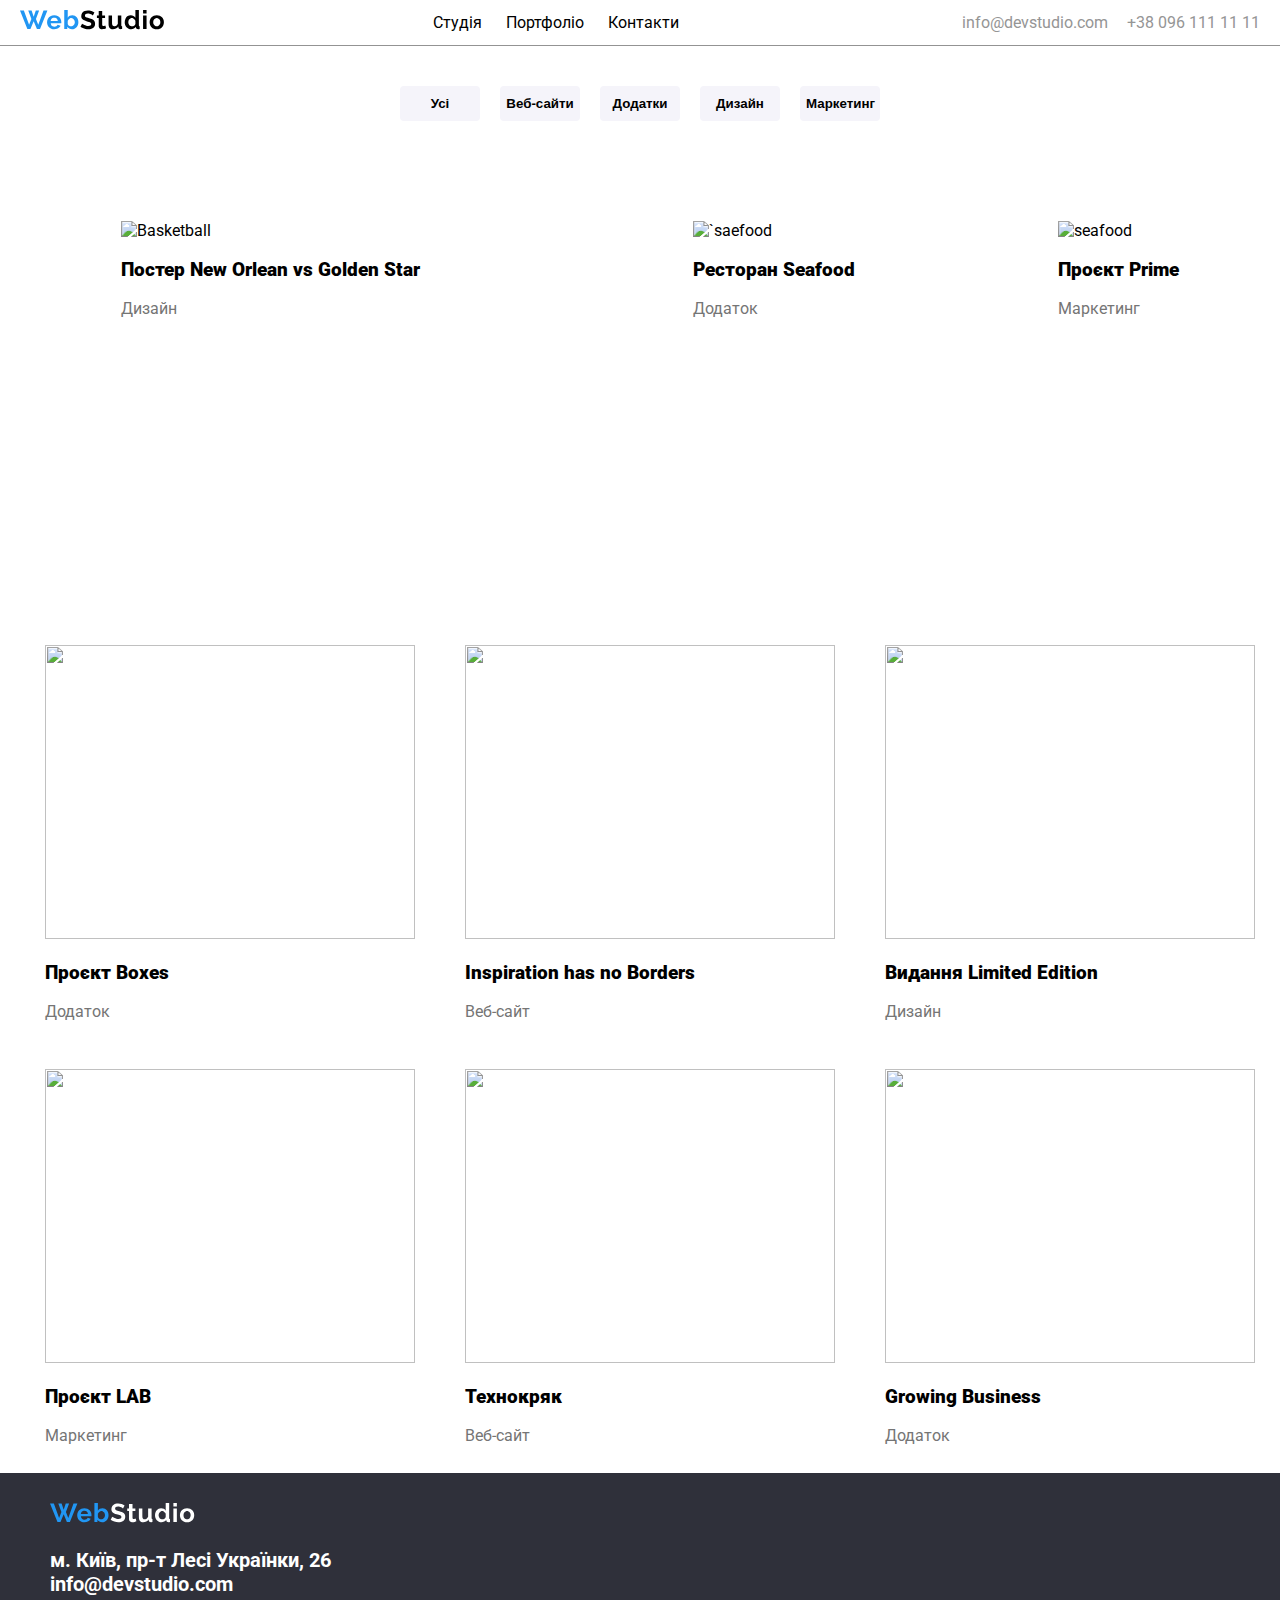
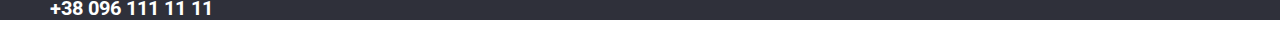
==== commit e116912c: "Hoverlinks" ====
--- a/portfolio.html
+++ b/portfolio.html
@@ -48,16 +48,16 @@
 
 
           <div class="box2">
-            <img class="imgbox1" src="https://s3-alpha-sig.figma.com/img/cb60/0078/1a433c208105e34dc9868a3bff6ab127?Expires=1739750400&Key-Pair-Id=APKAQ4GOSFWCW27IBOMQ&Signature=uCD0ysreY8XrkWnlknepFOeIMe8cRdYmUG~ckYmdEBiwCJ16A6PExVHU2iuM82UAuT0kiqEYrTFBf85unuj9C~3fd5zpHtvWxGqOfUScMpwq1mflddu9c6~d17RekUBtR~Uhy8jPNQfn-JwDHPRG4aq5rVRPLSozpSOcL-bhS3kaQbX-tdD9fJepwSWXxsGOS9AwOltOhvNF42FSxZ3W7UTbVjqNHFyo2B-UMTKKQ5lKdpeij0SUGZSmLs~q28QsfsmQsLeq0dSbMczooC4wAkthFfZxmnHJTmpg~jlKDjJk85Nh5J9ND-QFvdlSa4u~jieyvznGnOW2vN303RHt0w__" alt="">
+            <img class="imgbox1" src="https://s3-alpha-sig.figma.com/img/cb60/0078/1a433c208105e34dc9868a3bff6ab127?Expires=1739750400&Key-Pair-Id=APKAQ4GOSFWCW27IBOMQ&Signature=uCD0ysreY8XrkWnlknepFOeIMe8cRdYmUG~ckYmdEBiwCJ16A6PExVHU2iuM82UAuT0kiqEYrTFBf85unuj9C~3fd5zpHtvWxGqOfUScMpwq1mflddu9c6~d17RekUBtR~Uhy8jPNQfn-JwDHPRG4aq5rVRPLSozpSOcL-bhS3kaQbX-tdD9fJepwSWXxsGOS9AwOltOhvNF42FSxZ3W7UTbVjqNHFyo2B-UMTKKQ5lKdpeij0SUGZSmLs~q28QsfsmQsLeq0dSbMczooC4wAkthFfZxmnHJTmpg~jlKDjJk85Nh5J9ND-QFvdlSa4u~jieyvznGnOW2vN303RHt0w__" alt="`saefood">
             <h3><strong>Ресторан Seafood</strong></h3>
               <p style="color: #757575;">Додаток</p>
           </div>
 
 
           <div class="box3">
-            <img class="imgbox1" src="https://s3-alpha-sig.figma.com/img/cb60/0078/1a433c208105e34dc9868a3bff6ab127?Expires=1739750400&Key-Pair-Id=APKAQ4GOSFWCW27IBOMQ&Signature=uCD0ysreY8XrkWnlknepFOeIMe8cRdYmUG~ckYmdEBiwCJ16A6PExVHU2iuM82UAuT0kiqEYrTFBf85unuj9C~3fd5zpHtvWxGqOfUScMpwq1mflddu9c6~d17RekUBtR~Uhy8jPNQfn-JwDHPRG4aq5rVRPLSozpSOcL-bhS3kaQbX-tdD9fJepwSWXxsGOS9AwOltOhvNF42FSxZ3W7UTbVjqNHFyo2B-UMTKKQ5lKdpeij0SUGZSmLs~q28QsfsmQsLeq0dSbMczooC4wAkthFfZxmnHJTmpg~jlKDjJk85Nh5J9ND-QFvdlSa4u~jieyvznGnOW2vN303RHt0w__" alt="seafood">
-            <h3><strong>Ресторан Seafood</strong></h3>
-              <p style="color: #757575;"></p>
+            <img class="imgbox1" src="https://s3-alpha-sig.figma.com/img/3429/ec70/ba4be2b1f0cfb199e4af12cdfc7deb53?Expires=1739750400&Key-Pair-Id=APKAQ4GOSFWCW27IBOMQ&Signature=TZeA9zxcUQiNnYEUIRzPmVehdj~RupEadmusstO5Mh0oB-D4wnK~Hmmq3s9ghMmybavnf919Zaef1c5R~Ya8BI6AQN4oPKsYwEnm2DzzLcOBYlJAbT625xcZtrX7ilXlJJv4Zf5hjD6h7Wo0AkgPKFUkO2tn1Wbyvs-ntxr8kkJEyFRTxonSHrDqwtr-dgrKztaoVUIw7czc2sfR95~eRn3L7e5N9ZLtDXS5evQ-SiLIqqYrifPzyZ4wfQj294B86TrnQ85hovE831N-e6~tFwAaXw~r65CuE6pK1RsknHl5DXGg-X3t~EHBMRhQRKR-DwhcTzZfIDl07bkvmlY76A__" alt="seafood">
+            <h3><strong>Проєкт Prime</strong></h3>
+              <p style="color: #757575;">Маркетинг</p>
           </div>
 
     </div>
@@ -67,20 +67,60 @@
     <div class="boxes2">
 
       <div class="box_one">
-
+        <img class="imgbox1" src="https://s3-alpha-sig.figma.com/img/de12/9230/096c3e96fbdfa1efd6ca17564f4b60ac?Expires=1739750400&Key-Pair-Id=APKAQ4GOSFWCW27IBOMQ&Signature=[base64]" alt="">
+        <h3><strong>Проєкт Boxes</strong></h3>
+          <p style="color: #757575;">Додаток</p>
       </div>
 
 
       <div class="box_two">
-        
+        <img class="imgbox1" src="https://s3-alpha-sig.figma.com/img/d5cc/f1b7/35cc11f87c4be2640549c8b71a221417?Expires=1739750400&Key-Pair-Id=APKAQ4GOSFWCW27IBOMQ&Signature=Sw8WOxCrKqLtxPiSpVpiqN-UiKK7RogMZpBZRzQfYuQX2eWSiHWX94ffV4WWelAf2yL2NfLSN05Wqkd4k1wHG51daLAZLnmqsXI4ogoPnicCFWhJM6R1shn0Mkla1qB4YXPqJeDZ~QpZHW4ZFvqfq0JRvdI-gOu1YKPIdoRSIq9jSLL2AVtdQMA-fwJ98NmsF6RWBBv9039ZVyIaqK99C7CoF3sVW2CqPj~PSxNQZwWVFpR7~LV9pBE7e~9b-1iAeVG5EUSqq6AUKWMZN6JMTN-P3swMMWJpDQPGCYqwSJAz2~21pS4DaicCF4GaUVZLeqe9OidaMa68c0tOZEC7lw__" alt="">
+        <h3><strong>Inspiration has no Borders</strong></h3>
+          <p style="color: #757575;">Веб-сайт</p>
       </div>
 
 
       <div class="box_three">
-        
+        <img class="imgbox1" src="https://s3-alpha-sig.figma.com/img/dccd/642b/9883873751631631df6d5595b83d684c?Expires=1739750400&Key-Pair-Id=APKAQ4GOSFWCW27IBOMQ&Signature=Bq7KwWTnsW4GOa13AuWD8G0bx8KgsP~aL5REnNLg5-NloV4RD7otKrww~jvX~SnHaulSY2iN7KJtDjBXQCAZ6wNKFC2VOTxuiHVET3Qv7vuyPF4qE6p0iepgV3-DvcP9D6o~-w~RbI45A4UbpnzGg8Hg1x2LCxJPVrsHIi5GOnjBppdihkAKFP~COvcjzwexIcldZiaodmurW97-rBHTGrAgBRhS9VFN1UHdQNAbiFJF12PFEqeYTq4IksiYKuqDs6G200s0u3~sUIB37lH4cKV2HNtfgzLrJFteYi9zWECvZFqZSlnPk7ZtCI7SDkCgYltEUnosk4PaMBIoY1ZCsA__" alt="">
+        <h3><strong>Видання Limited Edition</strong></h3>
+          <p style="color: #757575;">Дизайн</p>
+      </div>
+ </div>
+
+
+      <div class="boxes3">
+
+<div class="boxe_1">
+  <img class="imgbox1" src="https://s3-alpha-sig.figma.com/img/d64d/714e/22b3731453c05728d01567341b63797c?Expires=1739750400&Key-Pair-Id=APKAQ4GOSFWCW27IBOMQ&Signature=LVOPr2bkpVwz3lnnhtwDA0F1kThgYJtrG4EwWXH-Pr~YNOHuWkqOTgBxsYG9DgLT2h-q9gE-7sVXpJ7fbuwfNf2cLUgyorGckARdIbJmMA63iaf7hNEoTETfvUxgB7Mwe33WBsow-vqdl~a9mxDiMpsr9mXh6H4pE6zt25BNIqk5xxCgWeW4xKJEyGnqzN4iQoZRrepWMzYOTG~FTpr0VTaa7JO7WYPTumv4KKueAI-hMnh59eaMvvTv6uHyT~9aQXiNXBoXqrsfPrHPeQdkPAjBh-A5biGkFWVbB40IThlNCWqkVyMtAMOxy5c1tXB6W-BTne9RrF78baGv1ya1bg__" alt="">
+        <h3><strong>Проєкт LAB</strong></h3>
+          <p style="color: #757575;">Маркетинг</p>
+</div>
+
+<div class="boxe_2">
+  <img class="imgbox1" src="https://s3-alpha-sig.figma.com/img/e945/0746/ce3ece7da5d4fa1e76837a53a90fe6e4?Expires=1739750400&Key-Pair-Id=APKAQ4GOSFWCW27IBOMQ&Signature=U9g9dfsPEdhEuj4GyZZEaWlYSCSXN2GNrJXBcaoAhzYJwI1UbsB6CXq1bOoISjJzRq1kOJsw81f2VFddys7EzZ7JJJgcwa4Mia1plMaaoFuDB6ZBhYn5YIS-s~web0av7YEmzDOSj97ltKjZsGgb8H61WLN8a5BXX3dPdBr-XPcXieYIWSs9NtZ~j24g~AS9lSiV0paibMNtgrJeRWUxynMfFtXdkuNI9xLfAAYe-o35AdRATbtAgsuTe2Km0zLzxun7Oa4gr3922lK~3dA8HZ2AmmApqgAi9eYZ-xxHCiFBxI1P4JOl-rSCLuxSdNlyQXEN7AIGI0hbHkR2iZv5lg__" alt="">
+  <h3><strong>Технокряк</strong></h3>
+    <p style="color: #757575;">Веб-сайт</p>
+</div>
+
+<div class="boxe_3">
+  <img class="imgbox1" src="https://s3-alpha-sig.figma.com/img/2bd0/de8e/dc8bd39cf3d9ed5df9520ffb8173dc62?Expires=1739750400&Key-Pair-Id=APKAQ4GOSFWCW27IBOMQ&Signature=LvwU5vZqNtyruCglbsCDnTyUakx0PSjrYZ8D-l~I2UzSuqO9d1dFXVDhRqPs8DgALJGoWfKYH8qQE8Fi~BJ~VnPQjWxh4Ojs639atHiXOyQ9XQXhBhkHPKVPd~Fz-2Go0TAS5w-s3gofrQQhKuhdZwC8PF6wPWcvp4zUGfPDf4AhAMo0rPcO4TYTDlD1qZ6pzoRH1txDbGnP2BS4QBjeDntPGutX~jRts~pD3zJjOMZKdjmMHEDLOxyUg7GfXlqFC4DiO3rt9Hq8B7TG1Ci700yqOsJCorVwWwPFaj9qLDNG8bstKVcq37Wkh9qR4AcatbqJeN3Alhzkb79QJ1v9-w__" alt="">
+  <h3><strong>Growing Business</strong></h3>
+    <p style="color: #757575;">Додаток</p>
+</div>
+
       </div>
 
-</div>
+      <div class="footer">
+        <div class="logo2">
+          <svg width="145" height="20" viewBox="0 0 145 20" fill="none" xmlns="http://www.w3.org/2000/svg">
+            <path d="M8.294 0.592H11.596L13.676 6.702L15.756 0.592H19.084L15.938 8.99L18.278 14.892L23.504 0.539999H27.404L19.89 19H16.874L13.676 11.252L10.478 19H7.462L0 0.539999H3.848L9.1 14.892L11.388 8.99L8.294 0.592ZM34.3793 19.26C33.2873 19.26 32.2993 19.078 31.4153 18.714C30.5313 18.3327 29.7773 17.8213 29.1533 17.18C28.5293 16.5387 28.044 15.7933 27.6973 14.944C27.368 14.0947 27.2033 13.202 27.2033 12.266C27.2033 11.2953 27.368 10.3853 27.6973 9.536C28.0266 8.66933 28.5033 7.91533 29.1273 7.274C29.7513 6.61533 30.5053 6.09533 31.3893 5.714C32.2906 5.33267 33.296 5.142 34.4053 5.142C35.5146 5.142 36.5026 5.33267 37.3693 5.714C38.2533 6.09533 38.9986 6.60667 39.6053 7.248C40.2293 7.88933 40.6973 8.63467 41.0093 9.484C41.3386 10.3333 41.5033 11.2173 41.5033 12.136C41.5033 12.3613 41.4946 12.578 41.4773 12.786C41.4773 12.994 41.46 13.1673 41.4253 13.306H30.8953C30.9473 13.8433 31.0773 14.32 31.2853 14.736C31.4933 15.152 31.762 15.5073 32.0913 15.802C32.4206 16.0967 32.7933 16.322 33.2093 16.478C33.6253 16.634 34.0586 16.712 34.5093 16.712C35.2026 16.712 35.8526 16.5473 36.4593 16.218C37.0833 15.8713 37.508 15.4207 37.7333 14.866L40.7233 15.698C40.2206 16.738 39.4146 17.596 38.3053 18.272C37.2133 18.9307 35.9046 19.26 34.3793 19.26ZM37.9153 11.044C37.8286 10.0213 37.4473 9.20667 36.7713 8.6C36.1126 7.976 35.3066 7.664 34.3533 7.664C33.8853 7.664 33.4433 7.75067 33.0273 7.924C32.6286 8.08 32.2733 8.30533 31.9613 8.6C31.6493 8.89467 31.3893 9.25 31.1813 9.666C30.9906 10.082 30.878 10.5413 30.8433 11.044H37.9153ZM52.1538 19.26C51.1138 19.26 50.1864 19.026 49.3718 18.558C48.5571 18.09 47.9158 17.4487 47.4478 16.634V19H44.4058V0.0199995H47.8898V7.768C48.3751 6.936 49.0078 6.29467 49.7878 5.844C50.5851 5.376 51.5124 5.142 52.5698 5.142C53.4538 5.142 54.2598 5.33267 54.9878 5.714C55.7158 6.09533 56.3398 6.60667 56.8598 7.248C57.3971 7.88933 57.8044 8.64333 58.0818 9.51C58.3764 10.3767 58.5238 11.2867 58.5238 12.24C58.5238 13.228 58.3591 14.1467 58.0298 14.996C57.7178 15.8453 57.2758 16.5907 56.7038 17.232C56.1318 17.856 55.4558 18.35 54.6758 18.714C53.8958 19.078 53.0551 19.26 52.1538 19.26ZM51.1918 16.296C51.7464 16.296 52.2578 16.192 52.7258 15.984C53.1938 15.7587 53.5924 15.464 53.9218 15.1C54.2511 14.736 54.5024 14.3113 54.6758 13.826C54.8664 13.3407 54.9618 12.8207 54.9618 12.266C54.9618 11.7113 54.8751 11.1827 54.7018 10.68C54.5284 10.1773 54.2771 9.73533 53.9478 9.354C53.6358 8.97267 53.2631 8.66933 52.8298 8.444C52.3964 8.21867 51.9198 8.106 51.3998 8.106C50.6198 8.106 49.9178 8.366 49.2938 8.886C48.6871 9.38867 48.2191 10.0127 47.8898 10.758V14.008C48.0111 14.3547 48.1844 14.6667 48.4098 14.944C48.6524 15.2213 48.9211 15.464 49.2158 15.672C49.5104 15.8627 49.8311 16.0187 50.1778 16.14C50.5244 16.244 50.8624 16.296 51.1918 16.296Z" fill="#2196F3"/>
+            <path d="M73.0003 5.376C72.8789 5.25467 72.6536 5.09 72.3243 4.882C72.0123 4.674 71.6223 4.47467 71.1543 4.284C70.7036 4.076 70.2096 3.90267 69.6723 3.764C69.1349 3.62533 68.5889 3.556 68.0343 3.556C67.0463 3.556 66.3096 3.738 65.8243 4.102C65.3389 4.466 65.0963 4.97733 65.0963 5.636C65.0963 6.01733 65.1829 6.338 65.3563 6.598C65.5469 6.84067 65.8156 7.05733 66.1623 7.248C66.5089 7.43867 66.9423 7.612 67.4623 7.768C67.9996 7.924 68.6149 8.08867 69.3083 8.262C70.2096 8.50467 71.0243 8.76467 71.7523 9.042C72.4976 9.31933 73.1216 9.666 73.6243 10.082C74.1443 10.498 74.5429 11.0007 74.8203 11.59C75.0976 12.162 75.2363 12.8727 75.2363 13.722C75.2363 14.71 75.0456 15.5593 74.6643 16.27C74.3003 16.9633 73.7976 17.5267 73.1563 17.96C72.5323 18.3933 71.8043 18.714 70.9723 18.922C70.1576 19.1127 69.2996 19.208 68.3983 19.208C67.0116 19.208 65.6423 19 64.2903 18.584C62.9383 18.168 61.7249 17.5787 60.6503 16.816L62.2363 13.722C62.3923 13.878 62.6696 14.086 63.0683 14.346C63.4843 14.5887 63.9696 14.84 64.5243 15.1C65.0789 15.3427 65.6943 15.5507 66.3703 15.724C67.0463 15.8973 67.7396 15.984 68.4503 15.984C70.4263 15.984 71.4143 15.3513 71.4143 14.086C71.4143 13.6873 71.3016 13.3493 71.0763 13.072C70.8509 12.7947 70.5303 12.552 70.1143 12.344C69.6983 12.136 69.1956 11.9453 68.6063 11.772C68.0169 11.5987 67.3583 11.408 66.6303 11.2C65.7463 10.9573 64.9749 10.6973 64.3163 10.42C63.6749 10.1253 63.1376 9.78733 62.7043 9.406C62.2709 9.00733 61.9416 8.55667 61.7163 8.054C61.5083 7.534 61.4043 6.91867 61.4043 6.208C61.4043 5.272 61.5776 4.44 61.9243 3.712C62.2709 2.984 62.7476 2.37733 63.3543 1.892C63.9783 1.40667 64.6976 1.04267 65.5123 0.799999C66.3269 0.539999 67.2023 0.409999 68.1383 0.409999C69.4383 0.409999 70.6343 0.617999 71.7263 1.034C72.8183 1.43267 73.7716 1.90933 74.5863 2.464L73.0003 5.376ZM86.4013 18.298C85.9333 18.506 85.3613 18.714 84.6853 18.922C84.0093 19.13 83.2986 19.234 82.5533 19.234C82.0679 19.234 81.6086 19.1733 81.1753 19.052C80.7593 18.9307 80.3866 18.74 80.0573 18.48C79.7453 18.2027 79.4939 17.856 79.3033 17.44C79.1126 17.0067 79.0173 16.4867 79.0173 15.88V8.054H77.2233V5.376H79.0173V0.956H82.5013V5.376H85.3613V8.054H82.5013V14.71C82.5013 15.1953 82.6226 15.542 82.8653 15.75C83.1253 15.9407 83.4373 16.036 83.8013 16.036C84.1653 16.036 84.5206 15.9753 84.8673 15.854C85.2139 15.7327 85.4913 15.6287 85.6993 15.542L86.4013 18.298ZM93.1558 19.26C91.7518 19.26 90.6858 18.8093 89.9578 17.908C89.2298 17.0067 88.8658 15.672 88.8658 13.904V5.376H92.3498V13.15C92.3498 15.2473 93.1038 16.296 94.6118 16.296C95.2878 16.296 95.9378 16.0967 96.5618 15.698C97.2031 15.282 97.7231 14.658 98.1218 13.826V5.376H101.606V14.996C101.606 15.36 101.666 15.62 101.788 15.776C101.926 15.932 102.143 16.0187 102.438 16.036V19C102.091 19.0693 101.796 19.1127 101.554 19.13C101.328 19.1473 101.12 19.156 100.93 19.156C100.306 19.156 99.7944 19.0173 99.3958 18.74C99.0144 18.4453 98.7891 18.0467 98.7198 17.544L98.6418 16.452C98.0351 17.388 97.2551 18.09 96.3018 18.558C95.3484 19.026 94.2998 19.26 93.1558 19.26ZM111.49 19.26C110.554 19.26 109.687 19.078 108.89 18.714C108.093 18.35 107.408 17.8473 106.836 17.206C106.264 16.5647 105.813 15.8193 105.484 14.97C105.172 14.1033 105.016 13.176 105.016 12.188C105.016 11.2 105.163 10.2813 105.458 9.432C105.77 8.58267 106.195 7.83733 106.732 7.196C107.269 6.55467 107.911 6.052 108.656 5.688C109.401 5.324 110.216 5.142 111.1 5.142C112.105 5.142 113.007 5.38467 113.804 5.87C114.619 6.35533 115.251 6.988 115.702 7.768V0.0199995H119.186V14.996C119.186 15.36 119.247 15.62 119.368 15.776C119.489 15.932 119.697 16.0187 119.992 16.036V19C119.385 19.1213 118.891 19.182 118.51 19.182C117.886 19.182 117.375 19.026 116.976 18.714C116.577 18.402 116.352 17.9947 116.3 17.492L116.222 16.634C115.719 17.5007 115.035 18.1593 114.168 18.61C113.319 19.0433 112.426 19.26 111.49 19.26ZM112.4 16.296C112.729 16.296 113.067 16.244 113.414 16.14C113.761 16.0187 114.081 15.854 114.376 15.646C114.671 15.438 114.931 15.1953 115.156 14.918C115.399 14.6407 115.581 14.3373 115.702 14.008V10.758C115.563 10.3767 115.364 10.03 115.104 9.718C114.861 9.38867 114.575 9.11133 114.246 8.886C113.934 8.64333 113.596 8.45267 113.232 8.314C112.885 8.17533 112.539 8.106 112.192 8.106C111.672 8.106 111.187 8.21867 110.736 8.444C110.303 8.66933 109.93 8.98133 109.618 9.38C109.306 9.76133 109.063 10.2033 108.89 10.706C108.717 11.2087 108.63 11.7287 108.63 12.266C108.63 12.838 108.725 13.3667 108.916 13.852C109.107 14.3373 109.367 14.762 109.696 15.126C110.025 15.49 110.415 15.776 110.866 15.984C111.334 16.192 111.845 16.296 112.4 16.296ZM123.386 19V5.376H126.87V19H123.386ZM123.386 3.478V0.0199995H126.87V3.478H123.386ZM137.085 19.26C135.975 19.26 134.979 19.0693 134.095 18.688C133.211 18.3067 132.457 17.7953 131.833 17.154C131.226 16.4953 130.758 15.7413 130.429 14.892C130.099 14.0427 129.935 13.15 129.935 12.214C129.935 11.2607 130.099 10.3593 130.429 9.51C130.758 8.66067 131.226 7.91533 131.833 7.274C132.457 6.61533 133.211 6.09533 134.095 5.714C134.979 5.33267 135.975 5.142 137.085 5.142C138.194 5.142 139.182 5.33267 140.049 5.714C140.933 6.09533 141.678 6.61533 142.285 7.274C142.909 7.91533 143.385 8.66067 143.715 9.51C144.044 10.3593 144.209 11.2607 144.209 12.214C144.209 13.15 144.044 14.0427 143.715 14.892C143.385 15.7413 142.917 16.4953 142.311 17.154C141.704 17.7953 140.959 18.3067 140.075 18.688C139.191 19.0693 138.194 19.26 137.085 19.26ZM133.523 12.214C133.523 12.8207 133.609 13.3753 133.783 13.878C133.973 14.3633 134.225 14.788 134.537 15.152C134.866 15.516 135.247 15.802 135.681 16.01C136.114 16.2007 136.582 16.296 137.085 16.296C137.587 16.296 138.055 16.2007 138.489 16.01C138.922 15.802 139.295 15.516 139.607 15.152C139.936 14.788 140.187 14.3547 140.361 13.852C140.551 13.3493 140.647 12.7947 140.647 12.188C140.647 11.5987 140.551 11.0527 140.361 10.55C140.187 10.0473 139.936 9.614 139.607 9.25C139.295 8.886 138.922 8.60867 138.489 8.418C138.055 8.21 137.587 8.106 137.085 8.106C136.582 8.106 136.114 8.21 135.681 8.418C135.247 8.626 134.866 8.912 134.537 9.276C134.225 9.64 133.973 10.0733 133.783 10.576C133.609 11.0787 133.523 11.6247 133.523 12.214Z" fill="white"/>
+            </svg>
+            <p style="color: white;">м. Київ, пр-т Лесі Українки, 26<br>
+              info@devstudio.com<br>
+              +38 096 111 11 11</p>
+          </div>
+      </div>
 
 </body>
 </html>  --- a/portfolio.css
+++ b/portfolio.css
@@ -28,6 +28,7 @@
     margin: 0 10px;
     text-decoration: none;
     color: black;
+    transition: color 250ms ease-in-out;
   }
 
   .nav a:hover {
@@ -37,11 +38,15 @@
   .contact-info a {
     margin-left: 15px;
     text-decoration: none;
-    color: rgb(118, 118, 118);
+    position: relative;
+    color: rgb(149, 149, 149);
+    text-decoration: none;
+    transition: color 0.3s ease-in-out;
   }
   
-.contact-info a:hover {
+  .contact-info a:hover {
     color: black;
+    transition: color 250ms ease-in-out;
 }
 
 .buttons {
@@ -66,29 +71,70 @@
 .buttons_in_div:hover {
     background-color: #2196F3;
     color: white;
+    transition: color 250ms ease-in-out;
+    transition: background-color 250ms ease-in-out;
 }
 
+/*Boxes*/
+
 .boxes {
-    padding-top: 50px;
-    padding-left: 30px;
-    border-style: 1px solid black;
-    box-shadow: 0 4px 8px rgba(0, 0, 0, 0.1);
-    display: flex;
-    justify-content: center;
-    gap: 20px;
+  padding-top: 100px;
+  display: flex;
+  justify-content: space-around;
+  
 }
 
 .box1 {
-    padding-top: 50px;
-    padding-left: 30px;
-    border-style: 1px solid black;
-    width: 370px;
-    height: 460px;
-    overflow: hidden;
-    box-shadow: 0 4px 8px rgba(0, 0, 0, 0.1);
+  padding-left: 20px;
+  width: 370px;
+  height: 404px;
+  border-style: solid 20px black;
 }
 
 .imgbox1 {
-    width: 400px;
-    height: 294px;
+  height: 294px;
+  width: 370px;
+}
+
+/* boxes 2 */
+
+.boxes2 {
+  padding-top: 20px;
+  display: flex;
+  justify-content: space-around;
+}
+
+.box_one {
+  padding-left: 20px;
+  width: 370px;
+  height: 404px;
+  border-style: solid 20px black;
+}
+
+/* boxes3 */
+
+.boxes3 {
+  padding-top: 20px;
+  display: flex;
+  justify-content: space-around;
+}
+
+.boxe_1 {
+  padding-left: 20px;
+  width: 370px;
+  height: 404px;
+  border-style: solid 20px black;
+}
+
+/* footer */
+
+.footer {
+  background-color: #2F303A;
+}
+
+.logo2 {
+  padding-left: 50px;
+  padding-top: 30px;
+  font-size: 20px;
+  font-weight: bold;
 }